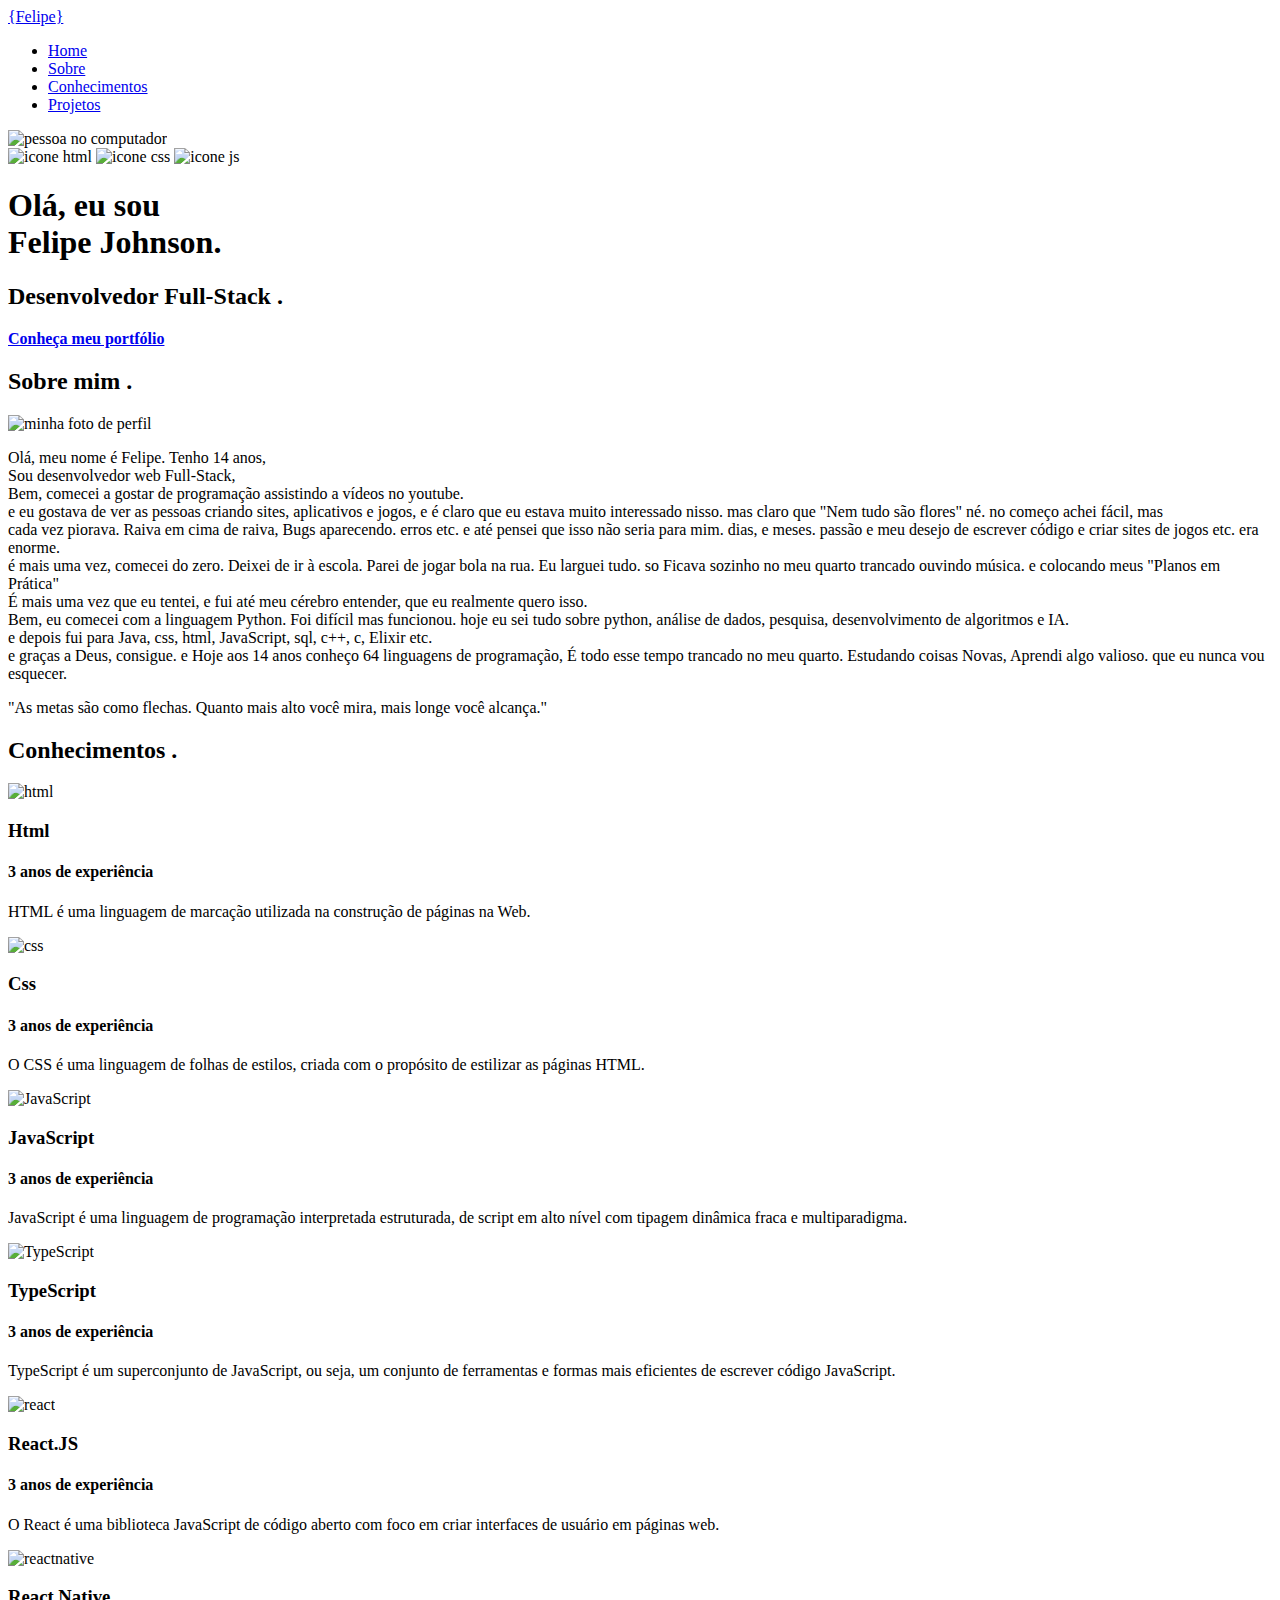
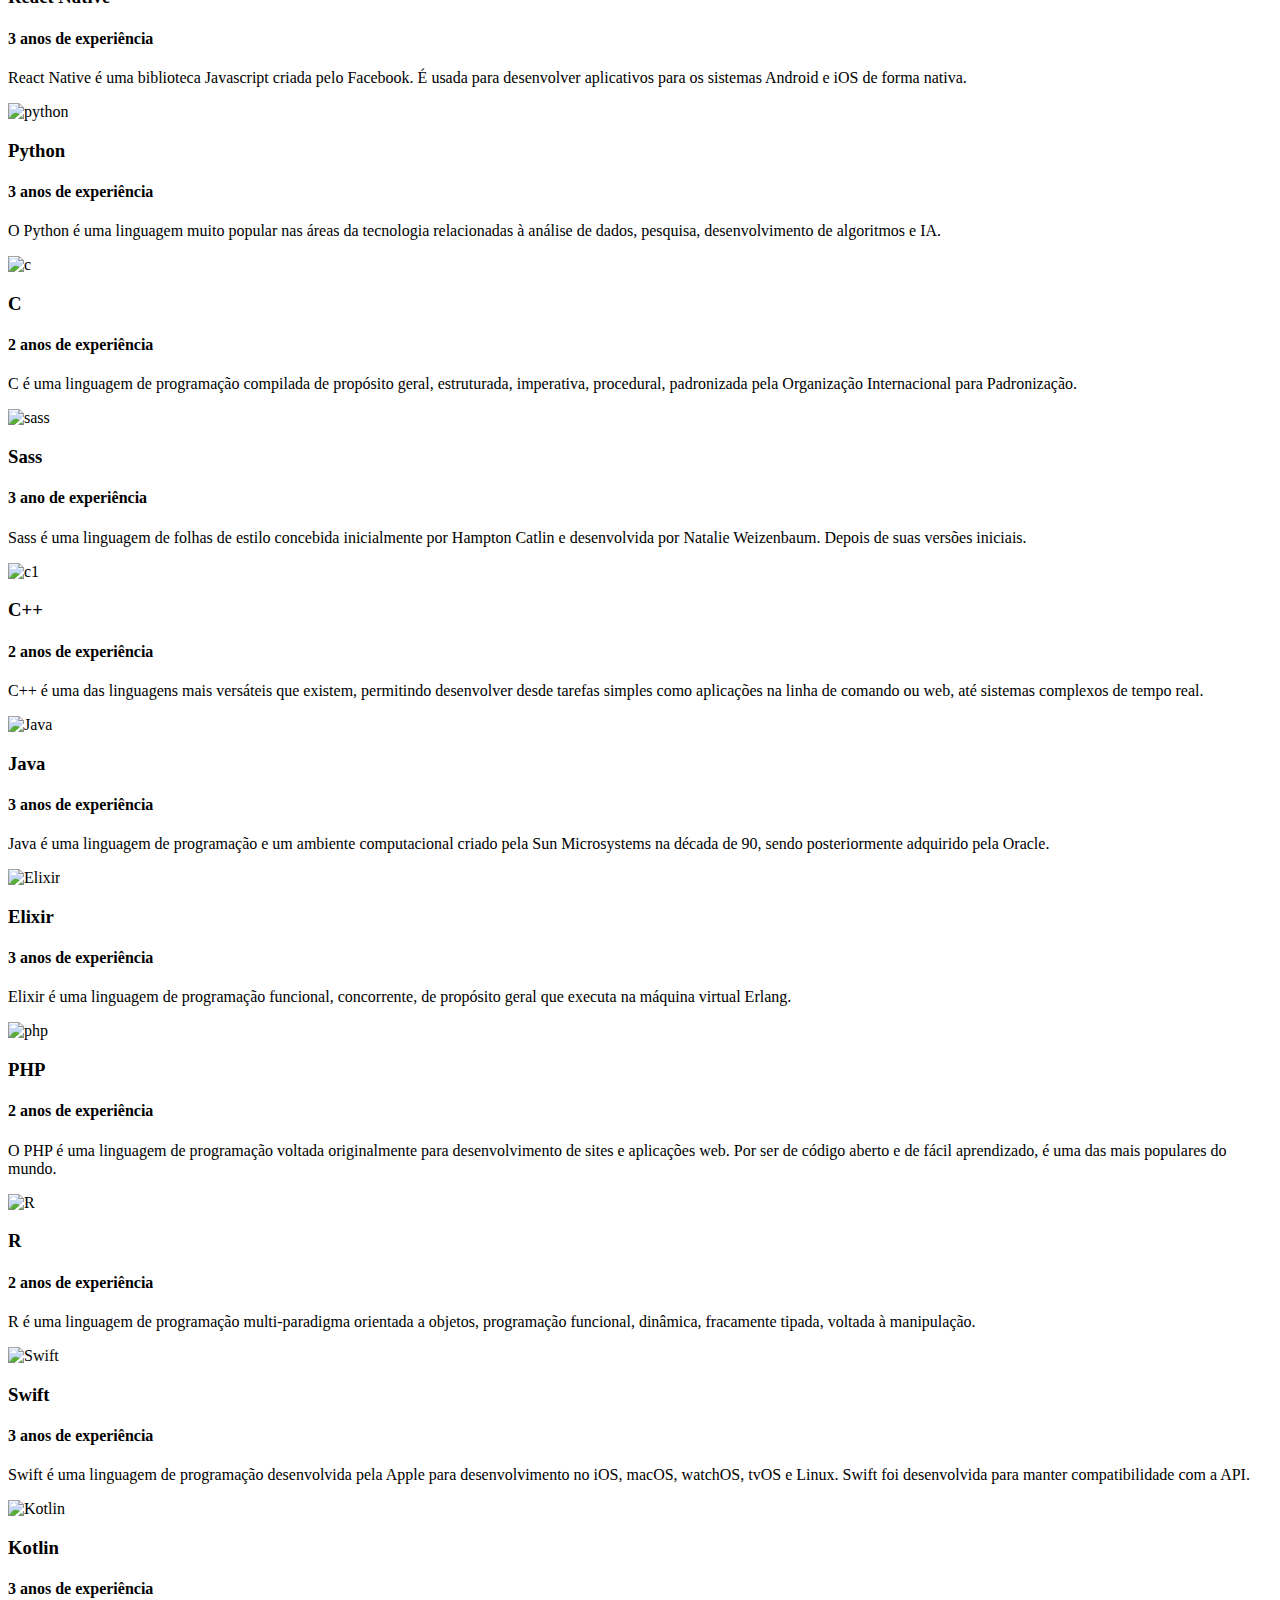
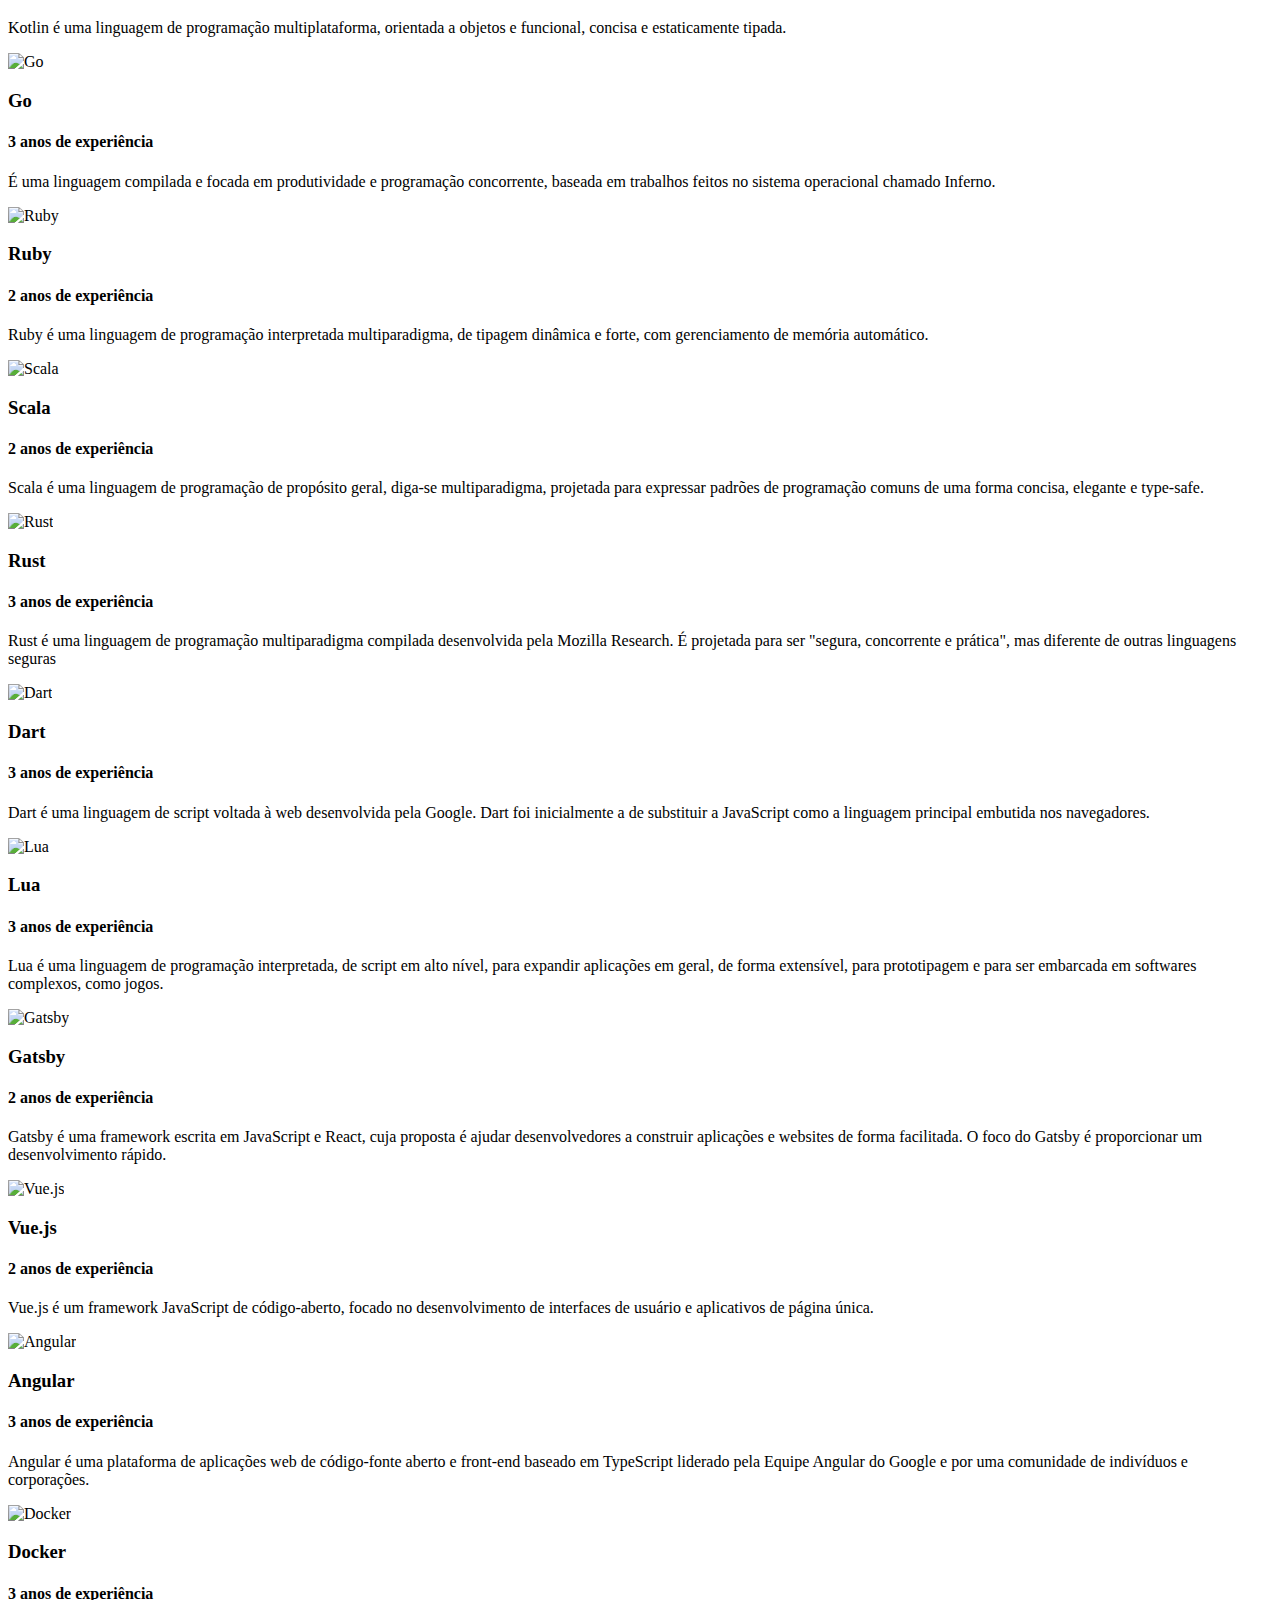
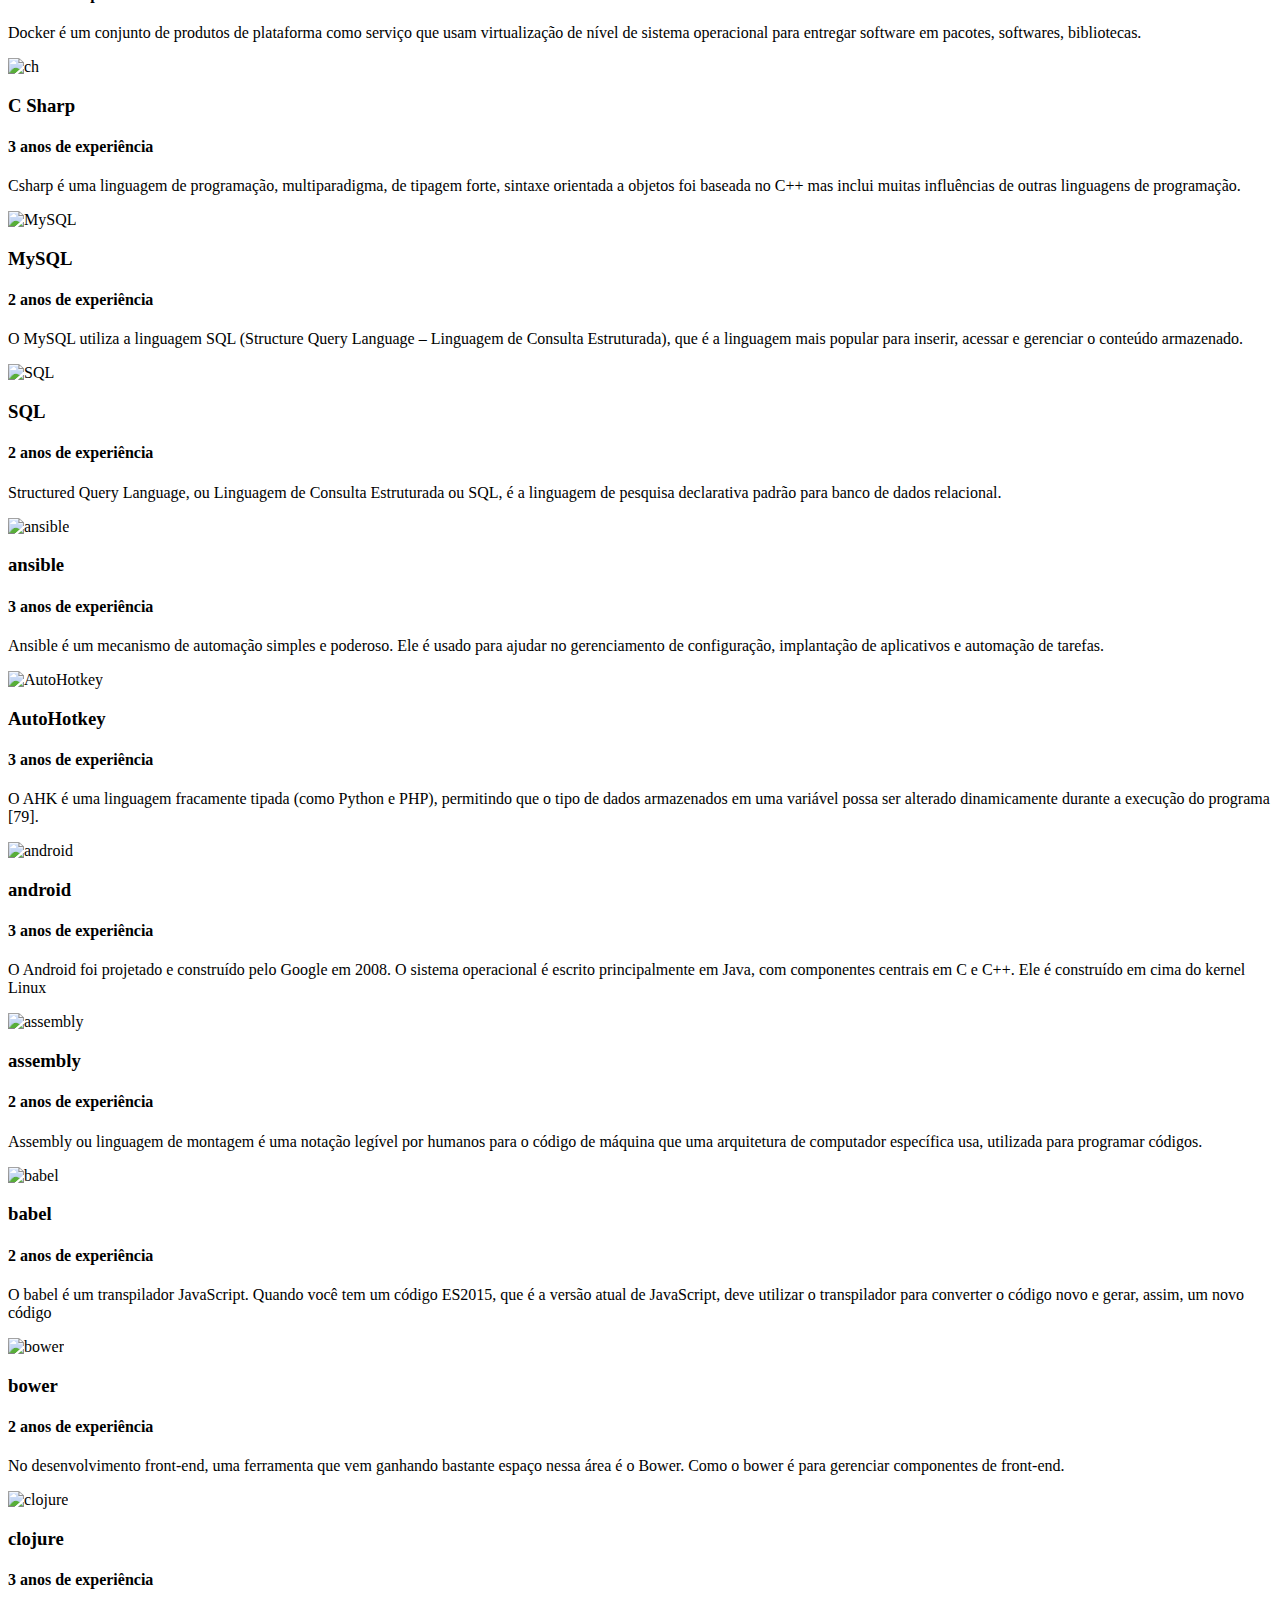
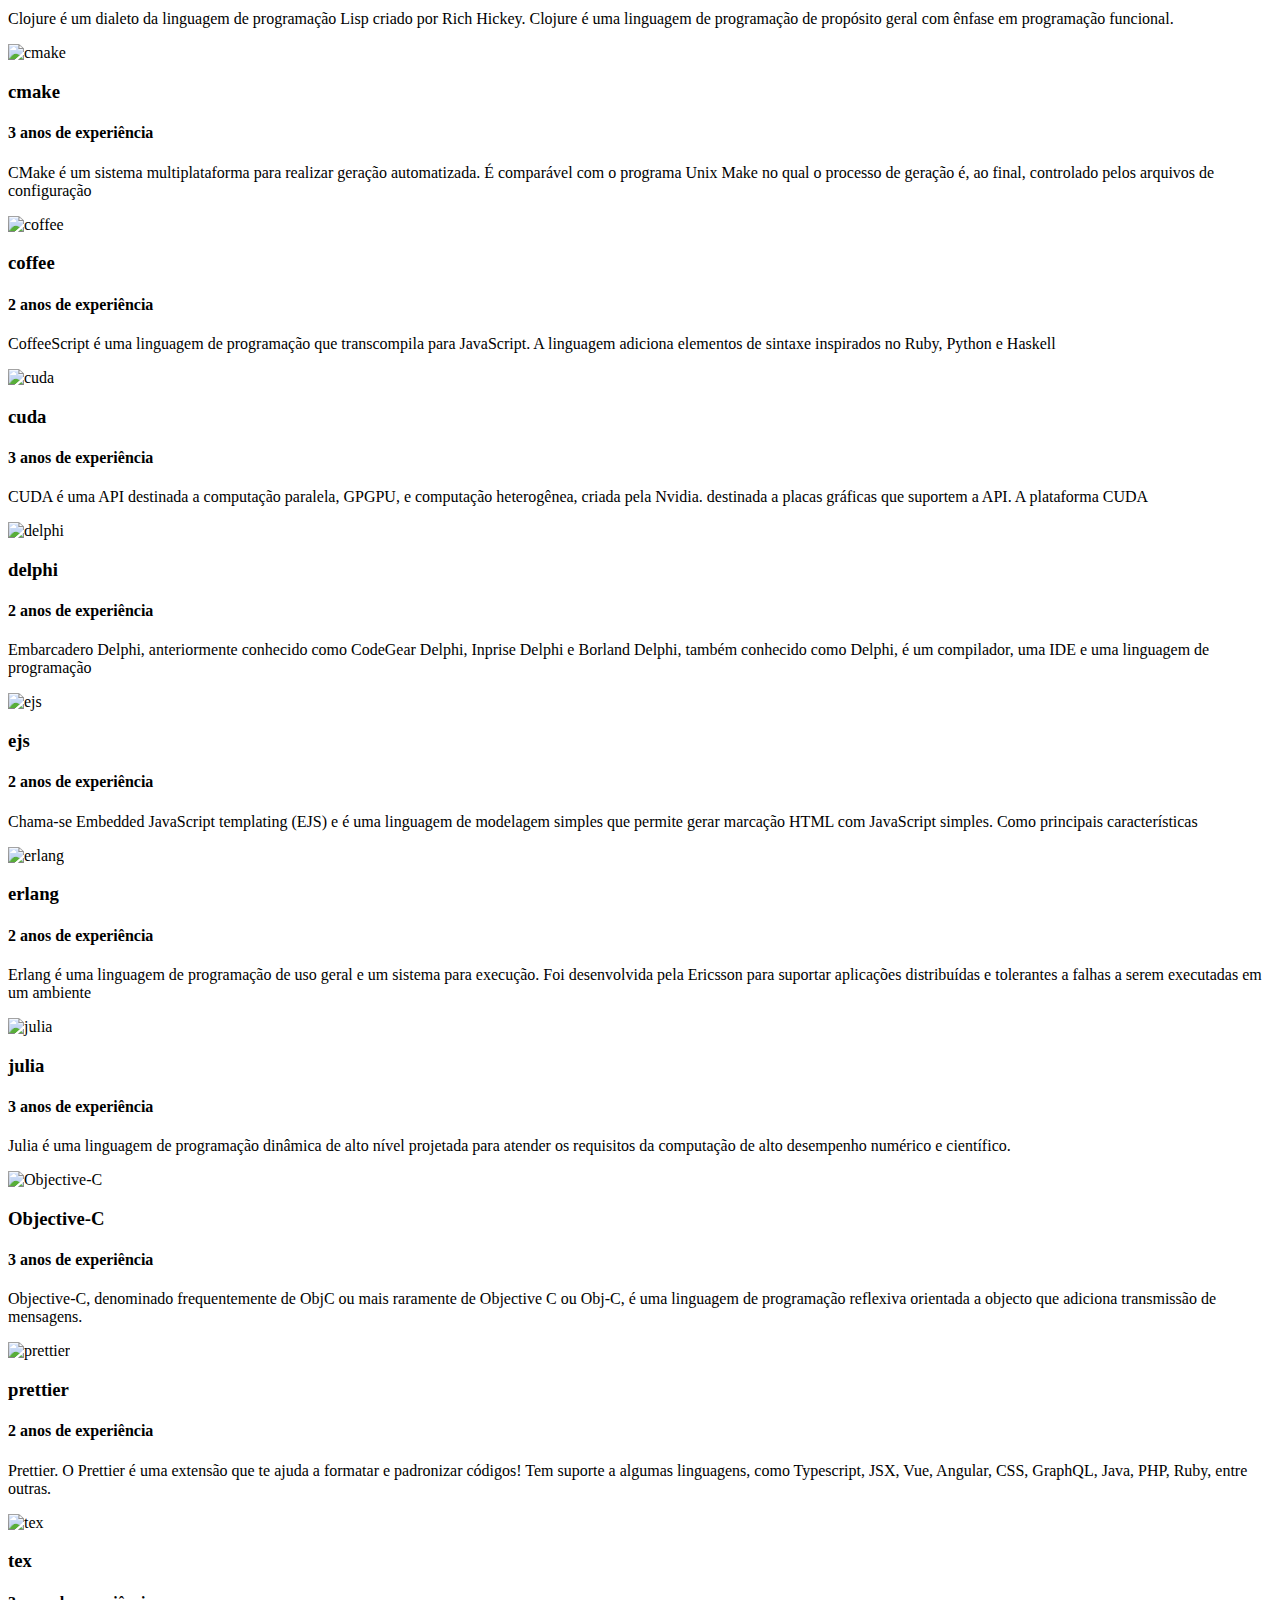
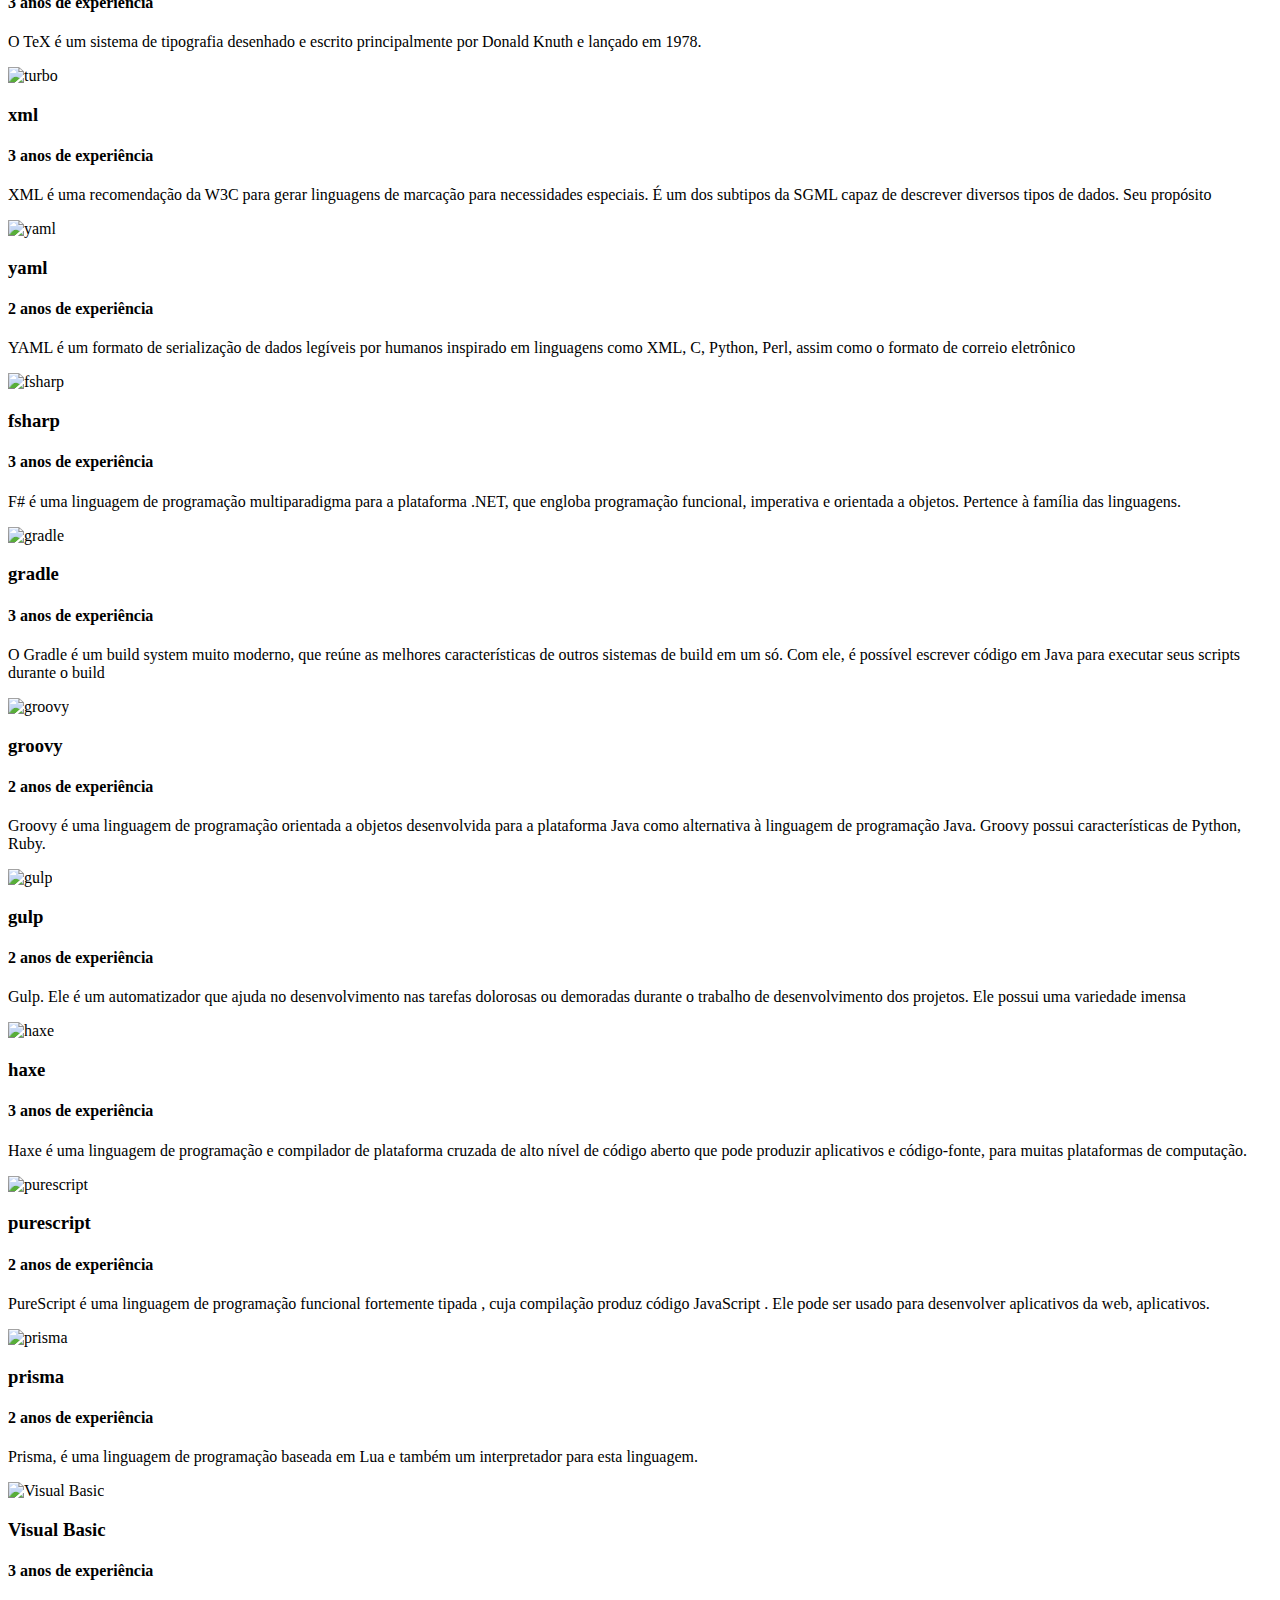
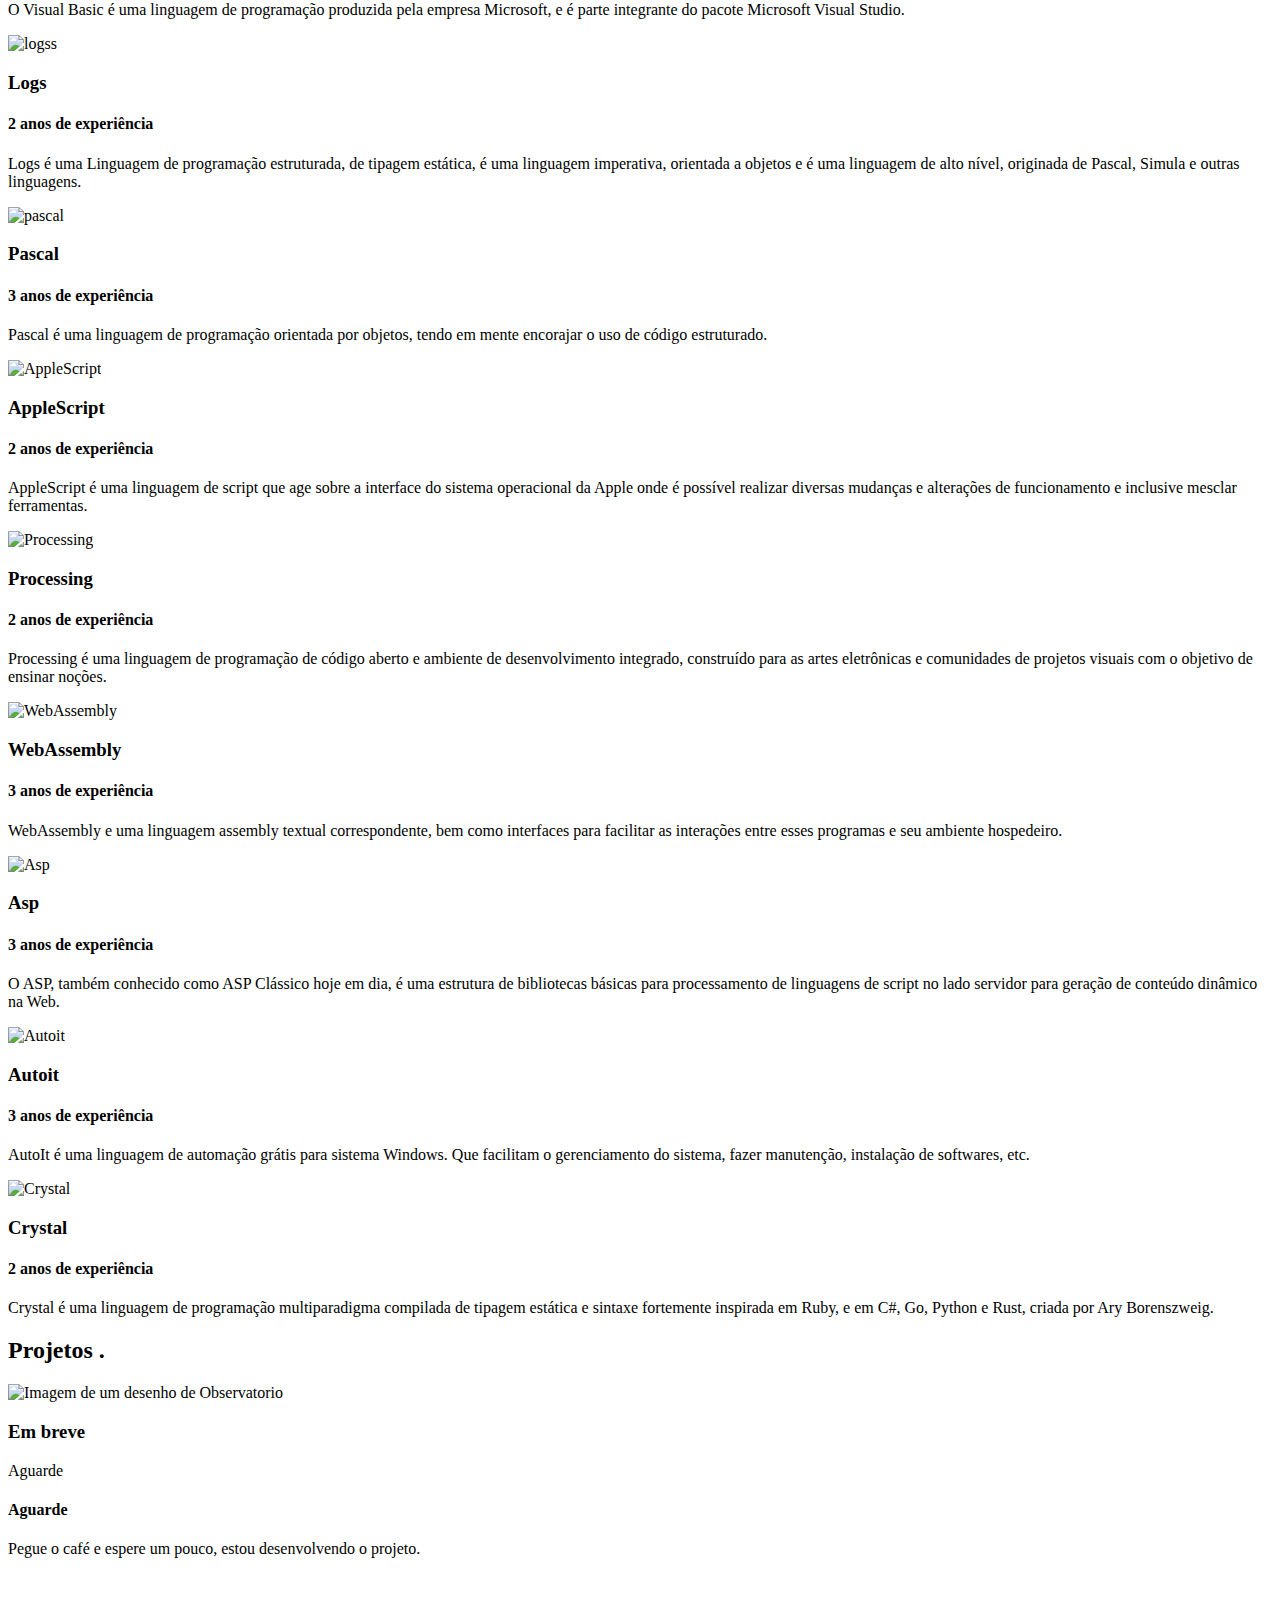
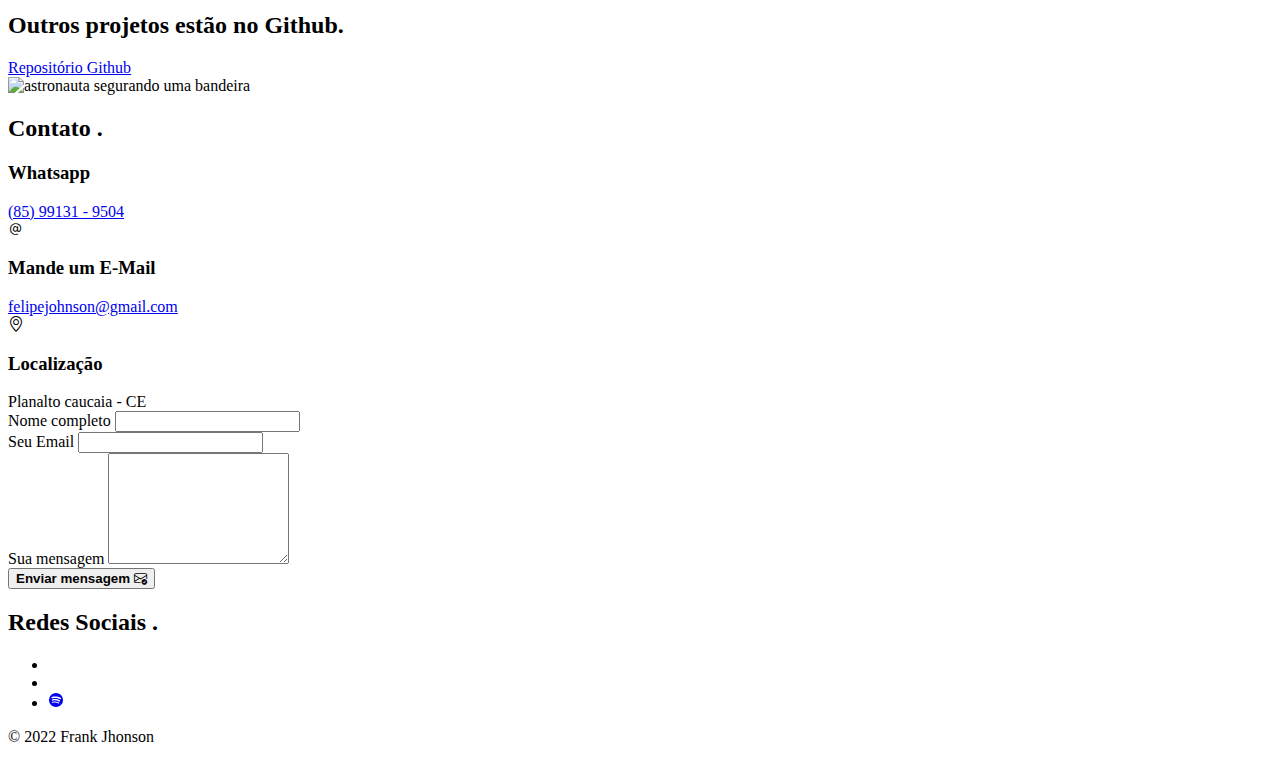
==== index.html @ c02f721c "Add files via upload" ====
<!DOCTYPE html>
<html lang="pt-BR">

<head>
  <meta charset="UTF-8">
  <meta name="author" content="Frank Jhonson" />
  <meta name="description"
    content="Desenvolvedor web - Meu nome é Frank Jhonson sou programador Full-Stack Sênior apaixonado por tecnologia. Confira meus projetos construídos!" />
  <link rel="canonical" href="https://www.evanderinacio.com">
  <meta name="keywords"
    content="sites, web, desenvolvimento, programador, full-stack, html, css, javascript, full-stack, website, portfólio, evander Frank, Jhonson," />

  <meta name="viewport" content="width=device-width, initial-scale=1.0">
  <meta name="theme-color" content="#0a0b0e" />
  <meta name="copyright" content="Frank Jhonson 2022" />

  <meta property="og:image" content="https://cdn.discordapp.com/attachments/995930920576090216/1010630837944983672/devproff.png" />
  <meta property="og:title" content="Frank Jhonson - Desenvolvedor Full-Stack Sênior" />
  <meta property="og:description" content="Full-Stack Sênior developer" />
  <meta property="og:type" content="website">
  <meta property="og:url" content="https://frank-jhonsonn.web.app/">

  <!--============= Unicons css ===================-->
  <link rel="stylesheet" href="https://unicons.iconscout.com/release/v4.0.0/css/line.css" />

  <!--============= bootstrap icons ===================-->
  <link rel="stylesheet" href="https://cdn.jsdelivr.net/npm/bootstrap-icons@1.8.1/font/bootstrap-icons.css">

  <!--============= Swiper ===================-->
  <link rel="stylesheet" href="assets/css/swiper-bundle.min.css">

  <link rel="stylesheet" href="assets/css/style.css">
  <link rel="icon" href="assets/images/logo.webp">
  <title>Felipe Johnson | Desenvolvedor Full-Stack</title>
</head>

<body>

  <!--================== HEADER ========================-->
  <header class="header" id="header">
    <nav class="nav container">

      <a href="https://frank-jhonsonn.web.app/" class="nav_logo"><span class="logo_cor">{</span>Felipe<span class="logo_cor">}</span></a>

      <div class="nav_menu" id="nav-menu">
        <ul class="nav_list grid">

          <li class="nav_item">
            <a href="#home" class="nav_link active-link"> Home </a>
          </li>

          <li class="nav_item">
            <a href="#about" class="nav_link">Sobre</a>
          </li>

          <li class="nav_item">
            <a href="#skills" class="nav_link">Conhecimentos </a>
          </li>

          <li class="nav_item">
            <a href="#projects" class="nav_link">Projetos </a>
          </li>

          
        </ul>
        <i class="uil uil-times nav_close" id="nav-close"></i>
      </div>

      <div class="nav_btns">
        <!-- Theme change button -->
        <i class="uil uil- change-theme uil-" id="theme-button"></i>

        <div class="nav_toggle" id="nav-toggle">
          <i class="uil uil-bars"></i>
        </div>
      </div>
    </nav>
  </header>

  <!--================== MAIN ========================-->
  <main class="main">

    <!--================== HOME ========================-->
    <section class="home section home_section" id="home">
      <div class="home_container container grid">
        <div class="home_content grid">

          <div class="home_effect-wrap">
            <div class="effect effect-1"></div>
            <div class="effect effect-3">
              <div class="square"></div>
              <div class="ball"></div>
            </div>
          </div>

          <div class="home_desktop">
            <div class="home_people">
              <img src="assets/images/people-home.webp" alt="pessoa no computador">
              <div class="home_icon">
                <img src="assets/images/home_html.webp" class="icon-one" alt="icone html">
                <img src="assets/images/home_css.webp" class="icon-two" alt="icone css">
                <img src="assets/images/home_js.webp" class="icon-three" alt="icone js">
              </div>
            </div>
          </div>

          <div class="home_data">
            <h1 class="home_title">Olá, eu sou <br> Felipe Johnson<span class="score">.</span></h1>
            <h2 class="home_subtitle home_animation">Desenvolvedor Full-Stack .</h2>

            <a href="#about" class="button_main">
              <b>Conheça meu portfólio</b> <i class="uil uil-message button_icon"></i>
              
            </a>

          </div>
        </div>
      </div>
    </section>

    <!--================== ABOUT ========================-->
    <section class="about section" id="about">
      <h2 class="section_title">Sobre mim <span class="score"> .</span></h2>
  
      <div class="about_container container grid">
        <div class="about-content">
          <img src="https://cdn.discordapp.com/attachments/995930920576090216/1010630837944983672/devproff.png" alt="minha foto de perfil" class="about_img">
  
          <div class="about_social">
            
          </div>
        </div>
  
        <div class="about_data"> 
          
          <p class="about_description">Olá, meu nome é Felipe. Tenho 14 anos,<br> Sou desenvolvedor web Full-Stack,<br>Bem, comecei a gostar de programação assistindo a vídeos no youtube.<br>
            e eu gostava de ver as pessoas criando sites, aplicativos e jogos, e é claro que eu estava muito interessado nisso. mas claro que "Nem tudo são flores" né.
            no começo achei fácil, mas <br> cada vez piorava. Raiva em cima de raiva, Bugs aparecendo. erros etc. e até pensei que isso não seria para mim. dias, e meses. passão e meu desejo de escrever código e criar sites de jogos etc.
            era enorme. <br> é mais uma vez, comecei do zero. Deixei de ir à escola. Parei de jogar bola na rua. Eu larguei tudo. so Ficava sozinho no meu quarto trancado ouvindo música. e colocando meus "Planos em Prática" <br>
            É mais uma vez que eu tentei, e fui até meu cérebro entender, que eu realmente quero isso. <br>
            Bem, eu comecei com a linguagem Python. Foi difícil mas funcionou. hoje eu sei tudo sobre python, análise de dados, pesquisa, desenvolvimento de algoritmos e IA. <br>
            e depois fui para Java, css, html, JavaScript, sql, c++, c, Elixir etc. <br>
            e graças a Deus, consigue. e Hoje aos 14 anos conheço 64 linguagens de programação, É todo esse tempo trancado no meu quarto. Estudando coisas Novas, Aprendi algo valioso. que eu nunca vou esquecer. <br>
            
  
          </p>
          "As metas são como flechas. Quanto mais alto você mira, mais longe você alcança."
          </p>
  
          
          </div>
  
        </div>
      </div>
  
    </section>

<!--================== SKILLS ========================-->
<section class="skills section" id="skills">

  <h2 class="section_title delaySmallReveal">Conhecimentos <span class="score">.</span></h2>

  <div class="skills_container container grid">
    <div class="skills_card delaySmallReveal" id="card">
      <span class="html card-border"></span>
      <div class="circle">
        <img class="skills_img" src="assets/images/htt.png" alt="html">
      </div>

      <h3 class="card_title">Html</h3>
      <h4 class="card_subtitle">3 anos de experiência </h4>

      <p class="card_description">
        HTML é uma linguagem de marcação utilizada na construção de páginas na Web.
      </p>
    </div>

    <div class="skills_card delayMediumReveal card">
      <span class="css card-border"></span>
      <div class="circle circle1">
        <img class="skills_img" src="assets/images/css-removebg-preview.png" alt="css">
      </div>

      <h3 class="card_title">Css</h3>
      <h4 class="card_subtitle">3 anos de experiência </h4>

      <p class="card_description">
        O CSS é uma linguagem de folhas de estilos, criada com o propósito de estilizar as páginas HTML.
      </p>
    </div>

    <div class="skills_card delayLargeReveal card">
      <span class="js card-border"></span>
      <div class="circle circle2">
        <img class="skills_img" src="assets/images/js-removebg-preview.png" alt="JavaScript">
      </div>

      <h3 class="card_title">JavaScript</h3>
      <h4 class="card_subtitle">3 anos de experiência</h4>

      <p class="card_description">
        JavaScript é uma linguagem de programação interpretada estruturada, de script em alto nível com tipagem
        dinâmica fraca e multiparadigma.
      </p>
    </div>

    <div class="skills_card card-bottom card">
      <span class="ts card-border"></span>
      <div class="circle circle5">
        <img class="skills_img" src="assets/images/ts-removebg-preview.png" alt="TypeScript">
      </div>
      <h3 class="card_title">TypeScript</h3>

      <h4 class="card_subtitle">3 anos de experiência</h4>

      <p class="card_description">
        TypeScript é um superconjunto de JavaScript, ou seja, um conjunto de ferramentas e formas mais eficientes de
        escrever código JavaScript.
      </p>
    </div>

    <div class="skills_card card-bottom card">
      <span class="react card-border"></span>
      <div class="circle circle4">
        <img class="skills_img" src="assets/images/jsx-removebg-preview.png" alt="react">
      </div>
      <h3 class="card_title">React.JS</h3>

      <h4 class="card_subtitle">3 anos de experiência</h4>
      <p class="card_description">
        O React é uma biblioteca JavaScript de código aberto com foco em criar interfaces de usuário em páginas web.
      </p>
    </div>


    <div class="skills_card card-bottom card">
      <span class="reactnative card-border"></span>
      <div class="circle circle555">
        <img class="skills_img" src="assets/images/tsx-removebg-preview.png" alt="reactnative">
      </div>
      <h3 class="card_title">React Native</h3>

      <h4 class="card_subtitle">3 anos de experiência</h4>
      <p class="card_description">
        React Native é uma biblioteca Javascript criada pelo Facebook. É usada para desenvolver aplicativos para os sistemas Android e iOS de forma nativa.
      </p>
    </div>


    <div class="skills_card card-bottom">
      <span class="python card-border"></span>
      <div class="circle circle6">
        <img class="skills_img" src="assets/images/python-removebg-preview.png" alt="python">
      </div>
      <h3 class="card_title">Python</h3>

      <h4 class="card_subtitle">3 anos de experiência</h4>
      <p class="card_description">
        O Python é uma linguagem muito popular nas áreas da tecnologia relacionadas à análise de dados, pesquisa,
        desenvolvimento de algoritmos e IA.
      </p>
    </div>

    <div class="skills_card card-bottom">
      <span class="c card-border"></span>
      <div class="circle circle7">
        <img class="skills_img" src="assets/images/c-removebg-preview.png" alt="c">
      </div>
      <h3 class="card_title">C</h3>

      <h4 class="card_subtitle">2 anos de experiência</h4>
      <p class="card_description">
        C é uma linguagem de programação compilada de propósito geral, estruturada, imperativa, procedural,
        padronizada pela Organização Internacional para Padronização.
      </p>
    </div>

    <div class="skills_card card-bottom">
      <span class="sass card-border"></span>
      <div class="circle circle8">
        <img class="skills_img" src="assets/images/scss-removebg-preview.png" alt="sass">
      </div>
      <h3 class="card_title">Sass</h3>

      <h4 class="card_subtitle">3 ano de experiência</h4>
      <p class="card_description">
        Sass é uma linguagem de folhas de estilo concebida inicialmente por Hampton Catlin e desenvolvida por
        Natalie Weizenbaum. Depois de suas versões iniciais.
      </p>
    </div>

    <div class="skills_card card-bottom">
      <span class="c1 card-border"></span>
      <div class="circle circle9">
        <img class="skills_img" src="assets/images/cpp-removebg-preview.png" alt="c1">
      </div>
      <h3 class="card_title">C++</h3>

      <h4 class="card_subtitle">2 anos de experiência</h4>
      <p class="card_description">
        C++ é uma das linguagens mais versáteis que existem, permitindo desenvolver desde tarefas simples como
        aplicações na linha de comando ou web, até sistemas complexos de tempo real.
      </p>
    </div>

    <div class="skills_card card-bottom">
      <span class="java card-border"></span>
      <div class="circle circle10">
        <img class="skills_img" src="assets/images/java-removebg-preview.png" alt="Java">
      </div>
      <h3 class="card_title">Java</h3>

      <h4 class="card_subtitle">3 anos de experiência</h4>
      <p class="card_description">
        Java é uma linguagem de programação e um ambiente computacional criado pela Sun Microsystems na década de
        90, sendo posteriormente adquirido pela Oracle.
      </p>
    </div>


    <div class="skills_card card-bottom">
      <span class="Elixir card-border"></span>
      <div class="circle circle95">
        <img class="skills_img"
          src="assets/images/elixir-removebg-preview.png"
          alt="Elixir">
      </div>
      <h3 class="card_title">Elixir</h3>

      <h4 class="card_subtitle">3 anos de experiência</h4>
      <p class="card_description">
        Elixir é uma linguagem de programação funcional, concorrente, de propósito geral que executa na máquina
      virtual Erlang.
      </p>
    </div>
    

    <div class="skills_card card-bottom">
      <span class="php card-border"></span>
      <div class="circle circle11">
        <img class="skills_img" src="assets/images/php-removebg-preview.png" alt="php">
      </div>
      <h3 class="card_title">PHP</h3>

      <h4 class="card_subtitle">2 anos de experiência</h4>
      <p class="card_description">
        O PHP é uma linguagem de programação voltada originalmente para desenvolvimento de sites e aplicações web.
        Por ser de código aberto e de fácil aprendizado, é uma das mais populares do mundo.
      </p>
    </div>

    <div class="skills_card card-bottom">
      <span class="r card-border"></span>
      <div class="circle circle12">
        <img class="skills_img" src="assets/images/r-removebg-preview.png" alt="R">
      </div>
      <h3 class="card_title">R</h3>

      <h4 class="card_subtitle">2 anos de experiência</h4>
      <p class="card_description">
        R é uma linguagem de programação multi-paradigma orientada a objetos, programação funcional, dinâmica,
        fracamente tipada, voltada à manipulação.
      </p>
    </div>

    <div class="skills_card card-bottom">
      <span class="swift card-border"></span>
      <div class="circle circle13">
        <img class="skills_img" src="assets/images/swift-removebg-preview.png" alt="Swift">
      </div>
      <h3 class="card_title">Swift</h3>

      <h4 class="card_subtitle">3 anos de experiência</h4>
      <p class="card_description">
        Swift é uma linguagem de programação desenvolvida pela Apple para desenvolvimento no iOS, macOS, watchOS,
        tvOS e Linux. Swift foi desenvolvida para manter compatibilidade com a API.
      </p>
    </div>

    <div class="skills_card card-bottom">
      <span class="kotlin card-border"></span>
      <div class="circle circle14">
        <img class="skills_img" src="assets/images/kotlin-removebg-preview.png" alt="Kotlin">
      </div>
      <h3 class="card_title">Kotlin</h3>

      <h4 class="card_subtitle">3 anos de experiência</h4>
      <p class="card_description">
        Kotlin é uma linguagem de programação multiplataforma, orientada a objetos e funcional, concisa e
        estaticamente tipada.
      </p>
    </div>

    <div class="skills_card card-bottom">
      <span class="go card-border"></span>
      <div class="circle circle15">
        <img class="skills_img" src="assets/images/go-removebg-preview.png" alt="Go">
      </div>
      <h3 class="card_title">Go</h3>

      <h4 class="card_subtitle">3 anos de experiência</h4>
      <p class="card_description">
        É uma linguagem compilada e focada em produtividade e programação concorrente, baseada em trabalhos feitos
        no sistema operacional chamado Inferno.
      </p>
    </div>

    <div class="skills_card card-bottom">
      <span class="ruby card-border"></span>
      <div class="circle circle16">
        <img class="skills_img" src="assets/images/ruby-removebg-preview.png" alt="Ruby">
      </div>
      <h3 class="card_title">Ruby</h3>

      <h4 class="card_subtitle">2 anos de experiência</h4>
      <p class="card_description">
        Ruby é uma linguagem de programação interpretada multiparadigma, de tipagem dinâmica e forte, com
        gerenciamento de memória automático.
      </p>
    </div>

    <div class="skills_card card-bottom">
      <span class="scala card-border"></span>
      <div class="circle circle17">
        <img class="skills_img" src="assets/images/scala-removebg-preview.png" alt="Scala">
      </div>
      <h3 class="card_title">Scala</h3>

      <h4 class="card_subtitle">2 anos de experiência</h4>
      <p class="card_description">
        Scala é uma linguagem de programação de propósito geral, diga-se multiparadigma, projetada para expressar
        padrões de programação comuns de uma forma concisa, elegante e type-safe.
      </p>
    </div>

    <div class="skills_card card-bottom">
      <span class="rust card-border"></span>
      <div class="circle circle18">
        <img class="skills_img"
          src="https://upload.wikimedia.org/wikipedia/commons/thumb/d/d5/Rust_programming_language_black_logo.svg/260px-Rust_programming_language_black_logo.svg.png"
          alt="Rust">
      </div>
      <h3 class="card_title">Rust</h3>

      <h4 class="card_subtitle">3 anos de experiência</h4>
      <p class="card_description">
        Rust é uma linguagem de programação multiparadigma compilada desenvolvida pela Mozilla Research. É projetada
        para ser "segura, concorrente e prática", mas diferente de outras linguagens seguras
      </p>
    </div>

    <div class="skills_card card-bottom">
      <span class="dart card-border"></span>
      <div class="circle circle19">
        <img class="skills_img" src="assets/images/dart-removebg-preview.png" alt="Dart">
      </div>
      <h3 class="card_title">Dart</h3>

      <h4 class="card_subtitle">3 anos de experiência</h4>
      <p class="card_description">
        Dart é uma linguagem de script voltada à web desenvolvida pela Google. Dart foi inicialmente a de substituir
        a JavaScript como a linguagem principal embutida nos navegadores.
      </p>
    </div>

    <div class="skills_card card-bottom">
      <span class="lua card-border"></span>
      <div class="circle circle20">
        <img class="skills_img"
          src="https://upload.wikimedia.org/wikipedia/commons/thumb/c/cf/Lua-Logo.svg/260px-Lua-Logo.svg.png"
          alt="Lua">
      </div>
      <h3 class="card_title">Lua</h3>

      <h4 class="card_subtitle">3 anos de experiência</h4>
      <p class="card_description">
        Lua é uma linguagem de programação interpretada, de script em alto nível, para expandir aplicações em geral,
        de forma extensível, para prototipagem e para ser embarcada em softwares complexos, como jogos.
      </p>
    </div>

    <div class="skills_card card-bottom">
      <span class="Gatsby card-border"></span>
      <div class="circle circle26">
        <img class="skills_img" src="assets/images/graphql-removebg-preview.png" alt="Gatsby">
      </div>
      <h3 class="card_title">Gatsby</h3>

      <h4 class="card_subtitle">2 anos de experiência</h4>
      <p class="card_description">
        Gatsby é uma framework escrita em JavaScript e React, cuja proposta é ajudar desenvolvedores a construir
        aplicações e websites de forma facilitada. O foco do Gatsby é proporcionar um desenvolvimento rápido.
      </p>
    </div>

    <div class="skills_card card-bottom">
      <span class="Vuejs card-border"></span>
      <div class="circle circle29">
        <img class="skills_img" src="assets/images/vueconfig.png" alt="Vue.js">
      </div>
      <h3 class="card_title">Vue.js</h3>

      <h4 class="card_subtitle">2 anos de experiência</h4>
      <p class="card_description">
        Vue.js é um framework JavaScript de código-aberto, focado no desenvolvimento de interfaces de usuário e
        aplicativos de página única.
      </p>
    </div>

    <div class="skills_card card-bottom">
      <span class="Angular card-border"></span>
      <div class="circle circle30">
        <img class="skills_img" src="assets/images/angular-removebg-preview.png" alt="Angular">
      </div>
      <h3 class="card_title">Angular</h3>

      <h4 class="card_subtitle">3 anos de experiência</h4>
      <p class="card_description">
        Angular é uma plataforma de aplicações web de código-fonte aberto e front-end baseado em TypeScript liderado
        pela Equipe Angular do Google e por uma comunidade de indivíduos e corporações.
      </p>
    </div>


    <div class="skills_card card-bottom">
      <span class="Docker card-border"></span>
      <div class="circle circle35">
        <img class="skills_img" src="assets/images/docker-removebg-preview.png" alt="Docker">
      </div>
      <h3 class="card_title">Docker</h3>

      <h4 class="card_subtitle">3 anos de experiência</h4>
      <p class="card_description">
        Docker é um conjunto de produtos de plataforma como serviço que usam virtualização de nível de sistema
        operacional para entregar software em pacotes, softwares, bibliotecas.
      </p>
    </div>

    <div class="skills_card card-bottom">
      <span class="ch card-border"></span>
      <div class="circle circle36">
        <img class="skills_img" src="assets/images/csharp-removebg-preview.png" alt="ch">
      </div>
      <h3 class="card_title">C Sharp</h3>

      <h4 class="card_subtitle">3 anos de experiência</h4>
      <p class="card_description">
        Csharp é uma linguagem de programação, multiparadigma, de tipagem forte, sintaxe orientada a objetos foi
        baseada no C++ mas inclui muitas influências de outras linguagens de programação.
      </p>
    </div>


    <div class="skills_card card-bottom">
      <span class="MySQL card-border"></span>
      <div class="circle circle41">
        <img class="skills_img"
          src="https://www.blogson.com.br/wp-content/uploads/2020/12/logo-mysql-mysql-logo-png-images-are-download-crazypng-211.png"
          alt="MySQL">
      </div>
      <h3 class="card_title">MySQL</h3>

      <h4 class="card_subtitle">2 anos de experiência</h4>
      <p class="card_description">
        O MySQL utiliza a linguagem SQL (Structure Query Language – Linguagem de Consulta Estruturada), que é a
        linguagem mais popular para inserir, acessar e gerenciar o conteúdo armazenado.
      </p>
    </div>

    <div class="skills_card card-bottom">
      <span class="SQL card-border"></span>
      <div class="circle circle43">
        <img class="skills_img" src="assets/images/sql-removebg-preview.png" alt="SQL">
      </div>
      <h3 class="card_title">SQL</h3>

      <h4 class="card_subtitle">2 anos de experiência</h4>
      <p class="card_description">
        Structured Query Language, ou Linguagem de Consulta Estruturada ou SQL, é a linguagem de pesquisa
        declarativa padrão para banco de dados relacional.
      </p>
    </div>


    <div class="skills_card card-bottom">
      <span class="ansible card-border"></span>
      <div class="circle circle45">
        <img class="skills_img"
          src="https://raw.githubusercontent.com/github/explore/80688e429a7d4ef2fca1e82350fe8e3517d3494d/topics/ansible/ansible.png"
          alt="ansible">
      </div>
      <h3 class="card_title">ansible</h3>

      <h4 class="card_subtitle">3 anos de experiência</h4>
      <p class="card_description">
        Ansible é um mecanismo de automação simples e poderoso. Ele é usado para ajudar no gerenciamento de
        configuração, implantação de aplicativos e automação de tarefas.
      </p>
    </div>

    <div class="skills_card card-bottom">
      <span class="AutoHotkey card-border"></span>
      <div class="circle circle46">
        <img class="skills_img" src="assets/images/ahk.png" alt="AutoHotkey">
      </div>
      <h3 class="card_title">AutoHotkey</h3>

      <h4 class="card_subtitle">3 anos de experiência</h4>
      <p class="card_description">
        O AHK é uma linguagem fracamente tipada (como Python e PHP), permitindo que o tipo de dados armazenados em
        uma variável possa ser alterado dinamicamente durante a execução do programa [79].
      </p>
    </div>

    <div class="skills_card card-bottom">
      <span class="android card-border"></span>
      <div class="circle circle47">
        <img class="skills_img" src="assets/images/android-removebg-preview.png" alt="android">
      </div>
      <h3 class="card_title">android</h3>

      <h4 class="card_subtitle">3 anos de experiência</h4>
      <p class="card_description">
        O Android foi projetado e construído pelo Google em 2008. O sistema operacional é escrito principalmente em
        Java, com componentes centrais em C e C++. Ele é construído em cima do kernel Linux
      </p>
    </div>

    <div class="skills_card card-bottom">
      <span class="assembly card-border"></span>
      <div class="circle circle50">
        <img class="skills_img" src="assets/images/assembly-removebg-preview (1).png" alt="assembly">
      </div>
      <h3 class="card_title">assembly</h3>

      <h4 class="card_subtitle">2 anos de experiência</h4>
      <p class="card_description">
        Assembly ou linguagem de montagem é uma notação legível por humanos para o código de máquina que uma
        arquitetura de computador específica usa, utilizada para programar códigos.
      </p>
    </div>

    <div class="skills_card card-bottom">
      <span class="babel card-border"></span>
      <div class="circle circle52">
        <img class="skills_img"
          src="https://raw.githubusercontent.com/github/explore/cb39e2385dfcec8a661d01bfacff6b1e33bbaa9d/topics/babel/babel.png"
          alt="babel">
      </div>
      <h3 class="card_title">babel</h3>

      <h4 class="card_subtitle">2 anos de experiência</h4>
      <p class="card_description">
        O babel é um transpilador JavaScript. Quando você tem um código ES2015, que é a versão atual de JavaScript,
        deve utilizar o transpilador para converter o código novo e gerar, assim, um novo código
      </p>
    </div>

    <div class="skills_card card-bottom">
      <span class="bower card-border"></span>
      <div class="circle circle54">
        <img class="skills_img" src="assets/images/bower-removebg-preview.png" alt="bower">
      </div>
      <h3 class="card_title">bower</h3>

      <h4 class="card_subtitle">2 anos de experiência</h4>
      <p class="card_description">
        No desenvolvimento front-end, uma ferramenta que vem ganhando bastante espaço nessa área é o Bower. Como o
        bower é para gerenciar componentes de front-end.
      </p>
    </div>

    <div class="skills_card card-bottom">
      <span class="clojure card-border"></span>
      <div class="circle circle56">
        <img class="skills_img" src="assets/images/clojure-removebg-preview.png" alt="clojure">
      </div>
      <h3 class="card_title">clojure</h3>

      <h4 class="card_subtitle">3 anos de experiência</h4>
      <p class="card_description">
        Clojure é um dialeto da linguagem de programação Lisp criado por Rich Hickey. Clojure é uma linguagem de
        programação de propósito geral com ênfase em programação funcional.
      </p>
    </div>

    <div class="skills_card card-bottom">
      <span class="cmake card-border"></span>
      <div class="circle circle57">
        <img class="skills_img" src="assets/images/cmake-removebg-preview.png" alt="cmake">
      </div>
      <h3 class="card_title">cmake</h3>

      <h4 class="card_subtitle">3 anos de experiência</h4>
      <p class="card_description">
        CMake é um sistema multiplataforma para realizar geração automatizada. É comparável com o programa Unix Make
        no qual o processo de geração é, ao final, controlado pelos arquivos de configuração
      </p>
    </div>

    <div class="skills_card card-bottom">
      <span class="coffee card-border"></span>
      <div class="circle circle58">
        <img class="skills_img" src="assets/images/coffee-removebg-preview.png" alt="coffee">
      </div>
      <h3 class="card_title">coffee</h3>

      <h4 class="card_subtitle">2 anos de experiência</h4>
      <p class="card_description">
        CoffeeScript é uma linguagem de programação que transcompila para JavaScript. A linguagem adiciona elementos
        de sintaxe inspirados no Ruby, Python e Haskell
      </p>
    </div>

    <div class="skills_card card-bottom">
      <span class="cuda card-border"></span>
      <div class="circle circle59">
        <img class="skills_img" src="assets/images/cuda-removebg-preview.png" alt="cuda">
      </div>
      <h3 class="card_title">cuda</h3>

      <h4 class="card_subtitle">3 anos de experiência</h4>
      <p class="card_description">
        CUDA é uma API destinada a computação paralela, GPGPU, e computação heterogênea, criada pela Nvidia.
        destinada a placas gráficas que suportem a API. A plataforma CUDA
      </p>
    </div>

    <div class="skills_card card-bottom">
      <span class="delphi card-border"></span>
      <div class="circle circle60">
        <img class="skills_img" src="assets/images/delphi-removebg-preview.png" alt="delphi">
      </div>
      <h3 class="card_title">delphi</h3>

      <h4 class="card_subtitle">2 anos de experiência</h4>
      <p class="card_description">
        Embarcadero Delphi, anteriormente conhecido como CodeGear Delphi, Inprise Delphi e Borland Delphi, também
        conhecido como Delphi, é um compilador, uma IDE e uma linguagem de programação
      </p>
    </div>

    <div class="skills_card card-bottom">
      <span class="ejs card-border"></span>
      <div class="circle circle61">
        <img class="skills_img" src="assets/images/ejs-removebg-preview.png" alt="ejs">
      </div>
      <h3 class="card_title">ejs</h3>

      <h4 class="card_subtitle">2 anos de experiência</h4>
      <p class="card_description">
        Chama-se Embedded JavaScript templating (EJS) e é uma linguagem de modelagem simples que permite gerar
        marcação HTML com JavaScript simples. Como principais características
      </p>
    </div>

    <div class="skills_card card-bottom">
      <span class="erlang card-border"></span>
      <div class="circle circle63">
        <img class="skills_img" src="assets/images/erlang-removebg-preview.png" alt="erlang">
      </div>
      <h3 class="card_title">erlang</h3>

      <h4 class="card_subtitle">2 anos de experiência</h4>
      <p class="card_description">
        Erlang é uma linguagem de programação de uso geral e um sistema para execução. Foi desenvolvida pela
        Ericsson para suportar aplicações distribuídas e tolerantes a falhas a serem executadas em um ambiente
      </p>
    </div>

    <div class="skills_card card-bottom">
      <span class="julia card-border"></span>
      <div class="circle circle64">
        <img class="skills_img" src="assets/images/julia-removebg-preview.png" alt="julia">
      </div>
      <h3 class="card_title">julia</h3>

      <h4 class="card_subtitle">3 anos de experiência</h4>
      <p class="card_description">
        Julia é uma linguagem de programação dinâmica de alto nível projetada para atender os requisitos da
        computação de alto desempenho numérico e científico.
      </p>
    </div>

    <div class="skills_card card-bottom">
      <span class="Objective-C card-border"></span>
      <div class="circle circle67">
        <img class="skills_img" src="assets/images/objc-removebg-preview.png" alt="Objective-C">
      </div>
      <h3 class="card_title">Objective-C</h3>

      <h4 class="card_subtitle">3 anos de experiência</h4>
      <p class="card_description">
        Objective-C, denominado frequentemente de ObjC ou mais raramente de Objective C ou Obj-C, é uma linguagem de
        programação reflexiva orientada a objecto que adiciona transmissão de mensagens.
      </p>
    </div>

    <div class="skills_card card-bottom">
      <span class="prettierl card-border"></span>
      <div class="circle circle73">
        <img class="skills_img" src="assets/images/prettier-removebg-preview.png" alt="prettier">
      </div>
      <h3 class="card_title">prettier</h3>

      <h4 class="card_subtitle">2 anos de experiência</h4>
      <p class="card_description">
        Prettier. O Prettier é uma extensão que te ajuda a formatar e padronizar códigos! Tem suporte a algumas
        linguagens, como Typescript, JSX, Vue, Angular, CSS, GraphQL, Java, PHP, Ruby, entre outras.
      </p>
    </div>


    <div class="skills_card card-bottom">
      <span class="tex card-border"></span>
      <div class="circle circle74">
        <img class="skills_img" src="assets/images/tex-removebg-preview.png" alt="tex">
      </div>
      <h3 class="card_title">tex</h3>

      <h4 class="card_subtitle">3 anos de experiência</h4>
      <p class="card_description">
        O TeX é um sistema de tipografia desenhado e escrito principalmente por Donald Knuth e lançado em 1978.
      </p>
    </div>


    <div class="skills_card card-bottom">
      <span class="turbo card-border"></span>
      <div class="circle circle76">
        <img class="skills_img" src="assets/images/xml-removebg-preview.png" alt="turbo">
      </div>
      <h3 class="card_title">xml</h3>

      <h4 class="card_subtitle">3 anos de experiência</h4>
      <p class="card_description">
        XML é uma recomendação da W3C para gerar linguagens de marcação para necessidades especiais. É um dos
        subtipos da SGML capaz de descrever diversos tipos de dados. Seu propósito
      </p>
    </div>

    <div class="skills_card card-bottom">
      <span class="yaml card-border"></span>
      <div class="circle circle77">
        <img class="skills_img" src="assets/images/yaml-removebg-preview.png" alt="yaml">
      </div>
      <h3 class="card_title">yaml</h3>

      <h4 class="card_subtitle">2 anos de experiência</h4>
      <p class="card_description">
        YAML é um formato de serialização de dados legíveis por humanos inspirado em linguagens como XML, C, Python,
        Perl, assim como o formato de correio eletrônico
      </p>
    </div>


    <div class="skills_card card-bottom">
      <span class="fsharp card-border"></span>
      <div class="circle circle81">
        <img class="skills_img" src="assets/images/fsharp-removebg-preview.png" alt="fsharp">
      </div>
      <h3 class="card_title">fsharp</h3>

      <h4 class="card_subtitle">3 anos de experiência</h4>
      <p class="card_description">
        F# é uma linguagem de programação multiparadigma para a plataforma .NET, que engloba programação funcional,
        imperativa e orientada a objetos. Pertence à família das linguagens.
      </p>
    </div>

    <div class="skills_card card-bottom">
      <span class="gradle card-border"></span>
      <div class="circle circle82">
        <img class="skills_img" src="assets/images/gradle-removebg-preview.png" alt="gradle">
      </div>
      <h3 class="card_title">gradle</h3>

      <h4 class="card_subtitle">3 anos de experiência</h4>
      <p class="card_description">
        O Gradle é um build system muito moderno, que reúne as melhores características de outros sistemas de build
        em um só. Com ele, é possível escrever código em Java para executar seus scripts durante o build
      </p>
    </div>


    <div class="skills_card card-bottom">
      <span class="groovy card-border"></span>
      <div class="circle circle84">
        <img class="skills_img" src="assets/images/groovy-removebg-preview.png" alt="groovy">
      </div>
      <h3 class="card_title">groovy</h3>

      <h4 class="card_subtitle">2 anos de experiência</h4>
      <p class="card_description">
        Groovy é uma linguagem de programação orientada a objetos desenvolvida para a plataforma Java como
        alternativa à linguagem de programação Java. Groovy possui características de Python, Ruby.
      </p>
    </div>

    <div class="skills_card card-bottom">
      <span class="gulp card-border"></span>
      <div class="circle circle85">
        <img class="skills_img" src="assets/images/gulp-removebg-preview.png" alt="gulp">
      </div>
      <h3 class="card_title">gulp</h3>

      <h4 class="card_subtitle">2 anos de experiência</h4>
      <p class="card_description">
        Gulp. Ele é um automatizador que ajuda no desenvolvimento nas tarefas dolorosas ou demoradas durante o
        trabalho de desenvolvimento dos projetos. Ele possui uma variedade imensa
      </p>
    </div>


    <div class="skills_card card-bottom">
      <span class="haxe card-border"></span>
      <div class="circle circle88">
        <img class="skills_img" src="assets/images/haxe-removebg-preview.png" alt="haxe">
      </div>
      <h3 class="card_title">haxe</h3>

      <h4 class="card_subtitle">3 anos de experiência</h4>
      <p class="card_description">
        Haxe é uma linguagem de programação e compilador de plataforma cruzada de alto nível de código aberto que
        pode produzir aplicativos e código-fonte, para muitas plataformas de computação.
      </p>
    </div>


    <div class="skills_card card-bottom">
      <span class="purescript card-border"></span>
      <div class="circle circle92">
        <img class="skills_img" src="assets/images/purescript-removebg-preview.png" alt="purescript">
      </div>
      <h3 class="card_title">purescript</h3>

      <h4 class="card_subtitle">2 anos de experiência</h4>
      <p class="card_description">
        PureScript é uma linguagem de programação funcional fortemente tipada , cuja compilação produz código
        JavaScript . Ele pode ser usado para desenvolver aplicativos da web, aplicativos.
      </p>
    </div>

    <div class="skills_card card-bottom">
      <span class="prisma card-border"></span>
      <div class="circle circle93">
        <img class="skills_img" src="assets/images/prisma-removebg-preview.png" alt="prisma">
      </div>
      <h3 class="card_title">prisma</h3>

      <h4 class="card_subtitle">2 anos de experiência</h4>
      <p class="card_description">
        Prisma, é uma linguagem de programação baseada em Lua e também um interpretador para esta linguagem.
      </p>
    </div>

    <div class="skills_card card-bottom">
      <span class="vb card-border"></span>
      <div class="circle circle001">
        <img class="skills_img" src="assets/images/vb-removebg-preview.png" alt="Visual Basic">
      </div>
      <h3 class="card_title">Visual Basic</h3>

      <h4 class="card_subtitle">3 anos de experiência</h4>
      <p class="card_description">
        O Visual Basic é uma linguagem de programação produzida pela empresa Microsoft, e é parte integrante do
        pacote Microsoft Visual Studio.
      </p>
    </div>


    <div class="skills_card card-bottom">
      <span class="logss card-border"></span>
      <div class="circle circle002">
        <img class="skills_img" src="assets/images/logss-removebg-preview.png" alt="logss">
      </div>
      <h3 class="card_title">Logs</h3>

      <h4 class="card_subtitle">2 anos de experiência</h4>
      <p class="card_description">
        Logs é uma Linguagem de programação estruturada, de tipagem estática, é uma linguagem imperativa, orientada a objetos e é uma linguagem de alto nível, originada de Pascal, Simula e outras linguagens.
      </p>
    </div>


    <div class="skills_card card-bottom">
      <span class="pascal card-border"></span>
      <div class="circle circle003">
        <img class="skills_img" src="assets/images/pascal-removebg-preview.png" alt="pascal">
      </div>
      <h3 class="card_title">Pascal</h3>

      <h4 class="card_subtitle">3 anos de experiência</h4>
      <p class="card_description">
        Pascal é uma linguagem de programação orientada por objetos, tendo em mente encorajar o uso de código estruturado.
      </p>
    </div>

    <div class="skills_card card-bottom">
      <span class="apple card-border"></span>
      <div class="circle circle004">
        <img class="skills_img" src="assets/images/applescript-removebg-preview.png" alt="AppleScript">
      </div>
      <h3 class="card_title">AppleScript</h3>

      <h4 class="card_subtitle">2 anos de experiência</h4>
      <p class="card_description">
        AppleScript é uma linguagem de script que age sobre a interface do sistema operacional da Apple onde é possível realizar diversas mudanças e alterações de funcionamento e inclusive mesclar ferramentas.
      </p>
    </div>


    <div class="skills_card card-bottom">
      <span class="process card-border"></span>
      <div class="circle circle005">
        <img class="skills_img" src="assets/images/processing-removebg-preview.png" alt="Processing">
      </div>
      <h3 class="card_title">Processing</h3>

      <h4 class="card_subtitle">2 anos de experiência</h4>
      <p class="card_description">
        Processing é uma linguagem de programação de código aberto e ambiente de desenvolvimento integrado, construído para as artes eletrônicas e comunidades de projetos visuais com o objetivo de ensinar noções.
      </p>
    </div>


    <div class="skills_card card-bottom">
      <span class="wasm card-border"></span>
      <div class="circle circle006">
        <img class="skills_img" src="assets/images/wasm-removebg-preview.png" alt="WebAssembly">
      </div>
      <h3 class="card_title">WebAssembly</h3>

      <h4 class="card_subtitle">3 anos de experiência</h4>
      <p class="card_description">
        WebAssembly e uma linguagem assembly textual correspondente, bem como interfaces para facilitar as interações entre esses programas e seu ambiente hospedeiro.
      </p>
    </div>


    <div class="skills_card card-bottom">
      <span class="asp card-border"></span>
      <div class="circle circle007">
        <img class="skills_img" src="assets/images/asp-removebg-preview.png" alt="Asp">
      </div>
      <h3 class="card_title">Asp</h3>

      <h4 class="card_subtitle">3 anos de experiência</h4>
      <p class="card_description">
        O ASP, também conhecido como ASP Clássico hoje em dia, é uma estrutura de bibliotecas básicas para processamento de linguagens de script no lado servidor para geração de conteúdo dinâmico na Web.
      </p>
    </div>


    <div class="skills_card card-bottom">
      <span class="autoit card-border"></span>
      <div class="circle circle008">
        <img class="skills_img" src="assets/images/autoit-removebg-preview.png" alt="Autoit">
      </div>
      <h3 class="card_title">Autoit</h3>

      <h4 class="card_subtitle">3 anos de experiência</h4>
      <p class="card_description">
        AutoIt é uma linguagem de automação grátis para sistema Windows. Que facilitam o gerenciamento do sistema, fazer manutenção, instalação de softwares, etc.
      </p>
    </div>


    <div class="skills_card card-bottom">
      <span class="crystal card-border"></span>
      <div class="circle circle009">
        <img class="skills_img" src="assets/images/crystal-removebg-preview.png" alt="Crystal">
      </div>
      <h3 class="card_title">Crystal</h3>

      <h4 class="card_subtitle">2 anos de experiência</h4>
      <p class="card_description">
        Crystal é uma linguagem de programação multiparadigma compilada de tipagem estática e sintaxe fortemente inspirada em Ruby, e em C#, Go, Python e Rust, criada por Ary Borenszweig.
      </p>
    </div>


  </div>
</section>


    <!--==================== PORTFOLIO ====================-->
<section class="portfolios section" id="projects">
  <h2 class="section_title">Projetos <span class="score">.</span></h2>

  <div class="portfolios_container container grid">
    <!--==================== PORTFOLIO 1 ====================-->

    <div class="portfolios_content">
      <div>
        <img class="portfolio_img" src="assets/images/space-portfolio.webp"
          alt="Imagem de um desenho de Observatorio">
        <h3 class="portfolios_title"> <i class="uil uil-arrow portfolios_icon"></i> Em breve</h3>
      </div>
      <span class="portfolios_button">
        Aguarde <i class="uil uil-coffee button_icon"></i>
      </span>

      <div class="portfolios_modal">
        <div class="portfolios_modal-content">
          <h4 class="portfolios_modal-title">Aguarde <i class="uil uil-folder button_icon pont"></i></h4>
          <i class="uil uil-times portfolios_modal-close"></i>

          <p>Pegue o café e espere um pouco, estou desenvolvendo o projeto. <i
              class="uil uil-coffee button_icon"></i></p> <br>

          <div class="portfolio_button">
            <a href="" target="_blank" class=""><i class=""></i> </a>
          </div>
        </div>
      </div>
    </div>

  </div>

      <!--=============  CARD GITHUB ==============-->
      <div class="github grid">
        <div class="github_data">
          <h2 class="portfolios_title github_title">Outros projetos estão no Github.</h2>
          <div class="button-github">
            <a href="https://github.com/felipejohnsonn?tab=repositories" class="button button--flex button--white card-wavy">
              Repositório Github <i class="uil uil-github-alt button_icon"></i>
            </a>
            <div class="wavy wavy-1"></div>
            <div class="wavy wavy-2"></div>
          </div>
        </div>

        <img src="assets/images/space-colony.webp" alt="astronauta segurando uma bandeira" class="github_img">
      </div>
    </section>


    

    <!--================== CONTACT ========================-->
    <section class="contact section" id="contact">
      <h2 class="section_title ">Contato <span class="score">.</span></h2>
      
      <div class="contact_container container grid">
        <div class="div_contact">

          <div class="contact_information">
            <i class="uil uil-whatsapp contact_icon"></i>
            <div>
              <h3 class="contact_title">Whatsapp</h3>
              <span class="contact_subtitle"><a href="https://api.whatsapp.com/send?phone=+5585991319504&text=Olá Felipe! te achei através de seu portfólio." target="_blank">(85) 99131 - 9504</a></span>
              </div>
              </div>
   
              <div class="contact_information">
                <i class="bi bi-at contact_icon"></i>
               <div>
                 <h3 class="contact_title">Mande um E-Mail</h3>
                 <span class="contact_subtitle"> <a href="mailto:felipejohnsonndevloper@gmail.com">felipejohnson@gmail.com</a> </span>
               </div>
              </div>
   
              <div class="contact_information">
                <i class="bi bi-geo-alt contact_icon"></i>
               <div>
                 <h3 class="contact_title">Localização</h3>
                 <span class="contact_subtitle">Planalto caucaia - CE</span>
               </div>
              </div>
          </div>
        
          <form action="mailto:felipejohnsonndevloper@gmail.com" method="POST" class="contact_form grid">
             <input type="hidden" name="_next" value="https://felipee-johnson.web.app/assets/html/envio.html">
          
            <div class="contact_inputs grid">

              <div class="contact_content">
                <label for="nome" class="contact_label"><i class="uil uil-user"></i> Nome completo </label>
                <input id="nome" type="text" name="name" required class="contact_input">
              </div>

              <div class="contact_content">
                <label for="email" class="contact_label"> <i class="uil uil-envelope"></i> Seu Email </label>
                <input id="email" type="email" name="email" required class="contact_input">
              </div>
            </div>

            <div class="contact_content">
              <label for="mensagem" class="contact_label"><i class="uil uil-comment-lines"></i> Sua mensagem </label>
              <textarea name="mensagem" id="mensagem" required cols="0" rows="7" class="contact_input"></textarea>
            </div>

            <div>

              <button type="submit" class="button_main button_envio">
               <b>Enviar mensagem</b> 
               <i class="bi bi-envelope-check button_icon"></i>
              </button>

            </div>
          </form>
          
          <div class="contact_socials">
            <h2 class="section_title delaySmallReveal">Redes Sociais <span class="score">.</span></h2>
  
            <ul class="contact_social">
  
              <li>
                <a href="https://www.instagram.com/felipee_johnsonn/" target='_blank'
                  class="button button--small button--white social_button delaySmallReveal">
                  <i class="uil uil-instagram social-instagram-alt"></i>
                </a>
              </li>
  
              <li>
                <a href="https://github.com/felipejohnsonn" target="_blank"
                  class="button button--small button--white social_button delayMediumReveal">
                  <i class="uil uil-github-alt social-github"></i>
                </a>
              </li>
  
  
              <li>
                <a href="https://open.spotify.com/user/oewjdt7ia1phr37rkc9h0wz8k"
                  target='_blank' class="button button--small button--white social_button delayCardRevealLarge">
                  <svg xmlns="http://www.w3.org/2000/svg" width="1em" height="1em" preserveAspectRatio="xMidYMid meet" viewBox="0 0 20 20"><path fill="currentColor" d="M10 1.2A8.798 8.798 0 0 0 1.2 10A8.8 8.8 0 1 0 10 1.2zm3.478 13.302c-.173 0-.294-.066-.421-.143c-1.189-.721-2.662-1.099-4.258-1.099c-.814 0-1.693.097-2.61.285l-.112.028c-.116.028-.235.059-.326.059a.651.651 0 0 1-.661-.656c0-.373.21-.637.562-.703a14.037 14.037 0 0 1 3.152-.372c1.855 0 3.513.43 4.931 1.279c.243.142.396.306.396.668a.655.655 0 0 1-.653.654zm.913-2.561c-.207 0-.343-.079-.463-.149c-2.143-1.271-5.333-1.693-7.961-.993a3.742 3.742 0 0 0-.12.037c-.099.031-.191.062-.321.062a.786.786 0 0 1-.783-.788c0-.419.219-.712.614-.824c1.013-.278 1.964-.462 3.333-.462c2.212 0 4.357.555 6.038 1.561c.306.175.445.414.445.771a.784.784 0 0 1-.782.785zm1.036-2.92c-.195 0-.315-.047-.495-.144c-1.453-.872-3.72-1.391-6.069-1.391c-1.224 0-2.336.135-3.306.397a2.072 2.072 0 0 0-.098.027a1.281 1.281 0 0 1-.365.068a.914.914 0 0 1-.919-.929c0-.453.254-.799.68-.925c1.171-.346 2.519-.521 4.006-.521c2.678 0 5.226.595 6.991 1.631c.332.189.495.475.495.872a.908.908 0 0 1-.92.915z"/></svg>
                </a>
              </li>
            </ul>
  
          </div>
        </div>
      </section>
  
    </main>
  
    
    <div class="footer_divider"></div>
  <!--================== FOOTER ========================-->
  <footer class="footer">
    <p class="footer_copy">&#169; 2022 Frank Jhonson <i class="uil uil-coffee pont"></i></p>
  </footer>

  <!--================== SCROLL TOP ====================-->
  <a href="#" class="scrollup" id="scroll-up">
    <i class="uil uil-arrow-up scroll_icon"></i>
  </a>

  <!--============= Swipper js ===================-->
  <script src="assets/js/swiper-bundle.min.js"></script>

  <!--============= Scroll Reveal ===================-->
  <script src="https://unpkg.com/scrollreveal"></script>

  <!--============= Main js ===================-->
  <script src="assets/js/main.js"></script>
</body>

</html>
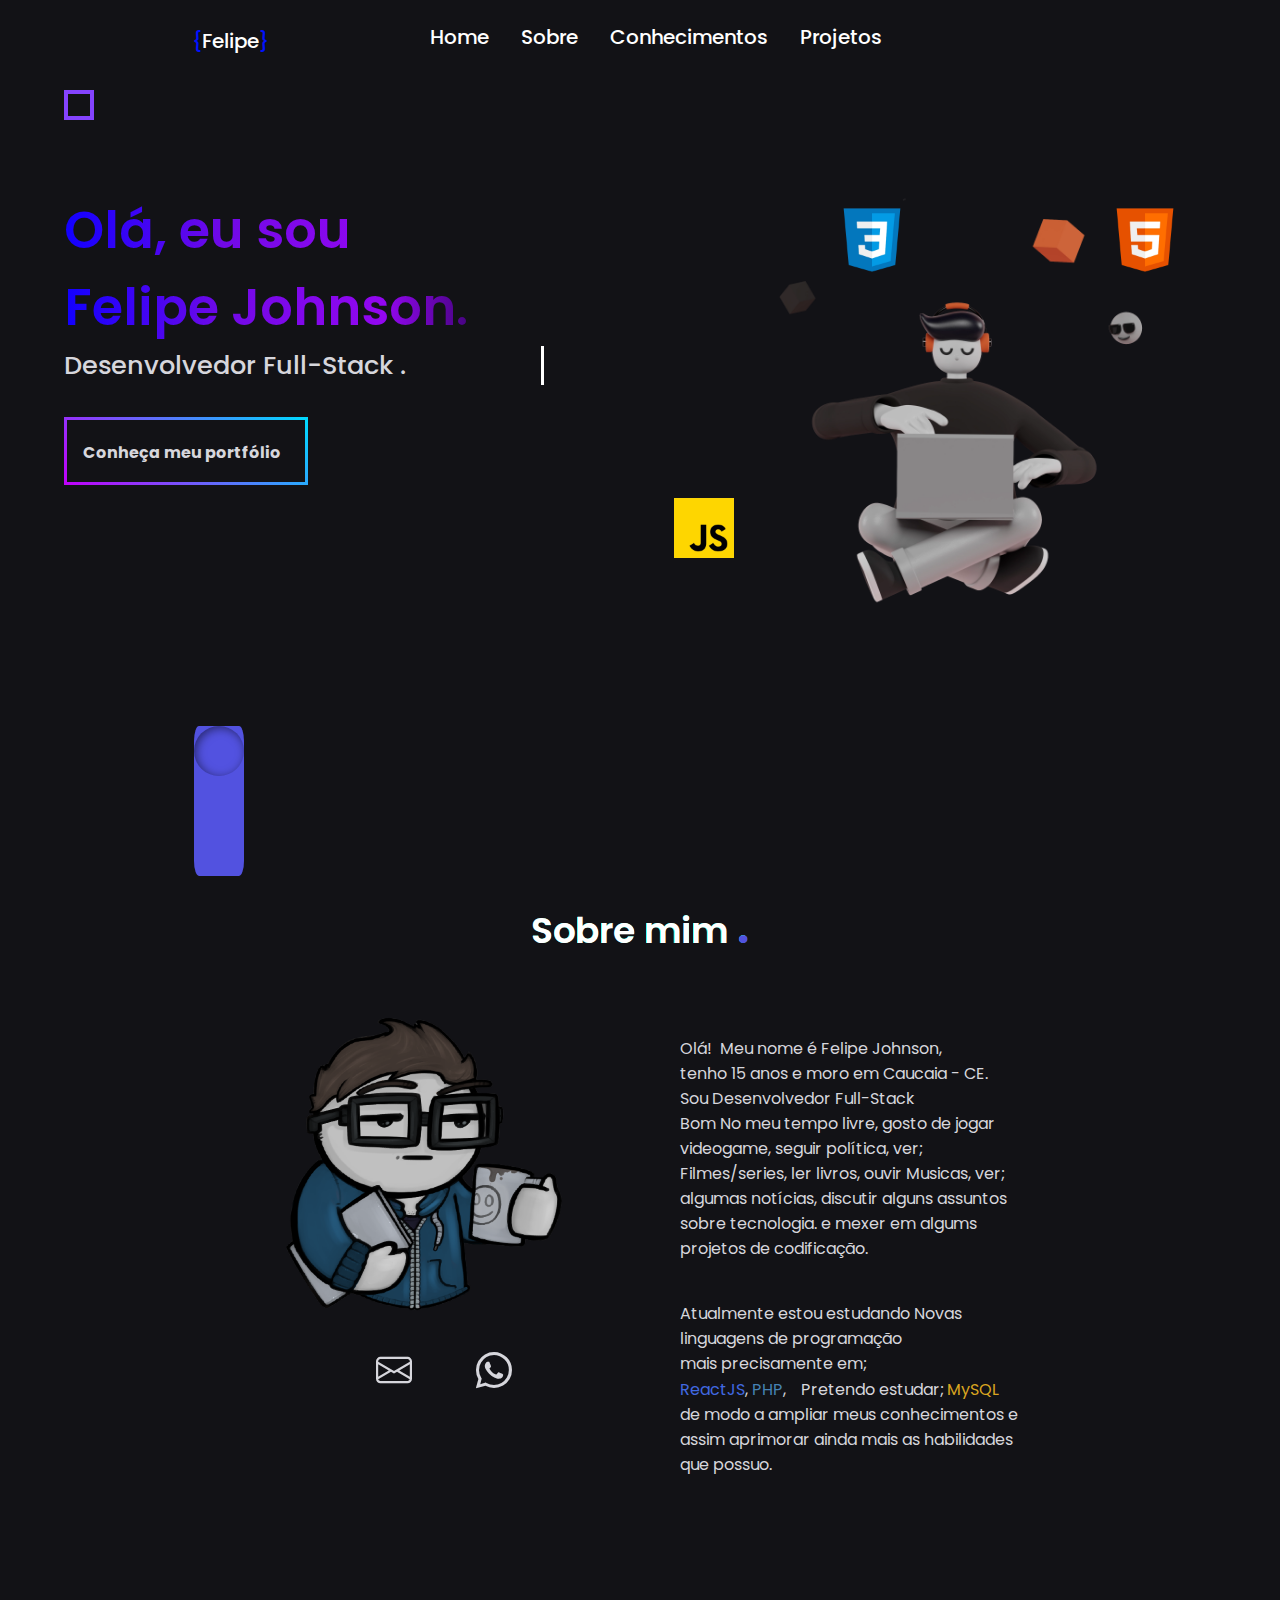
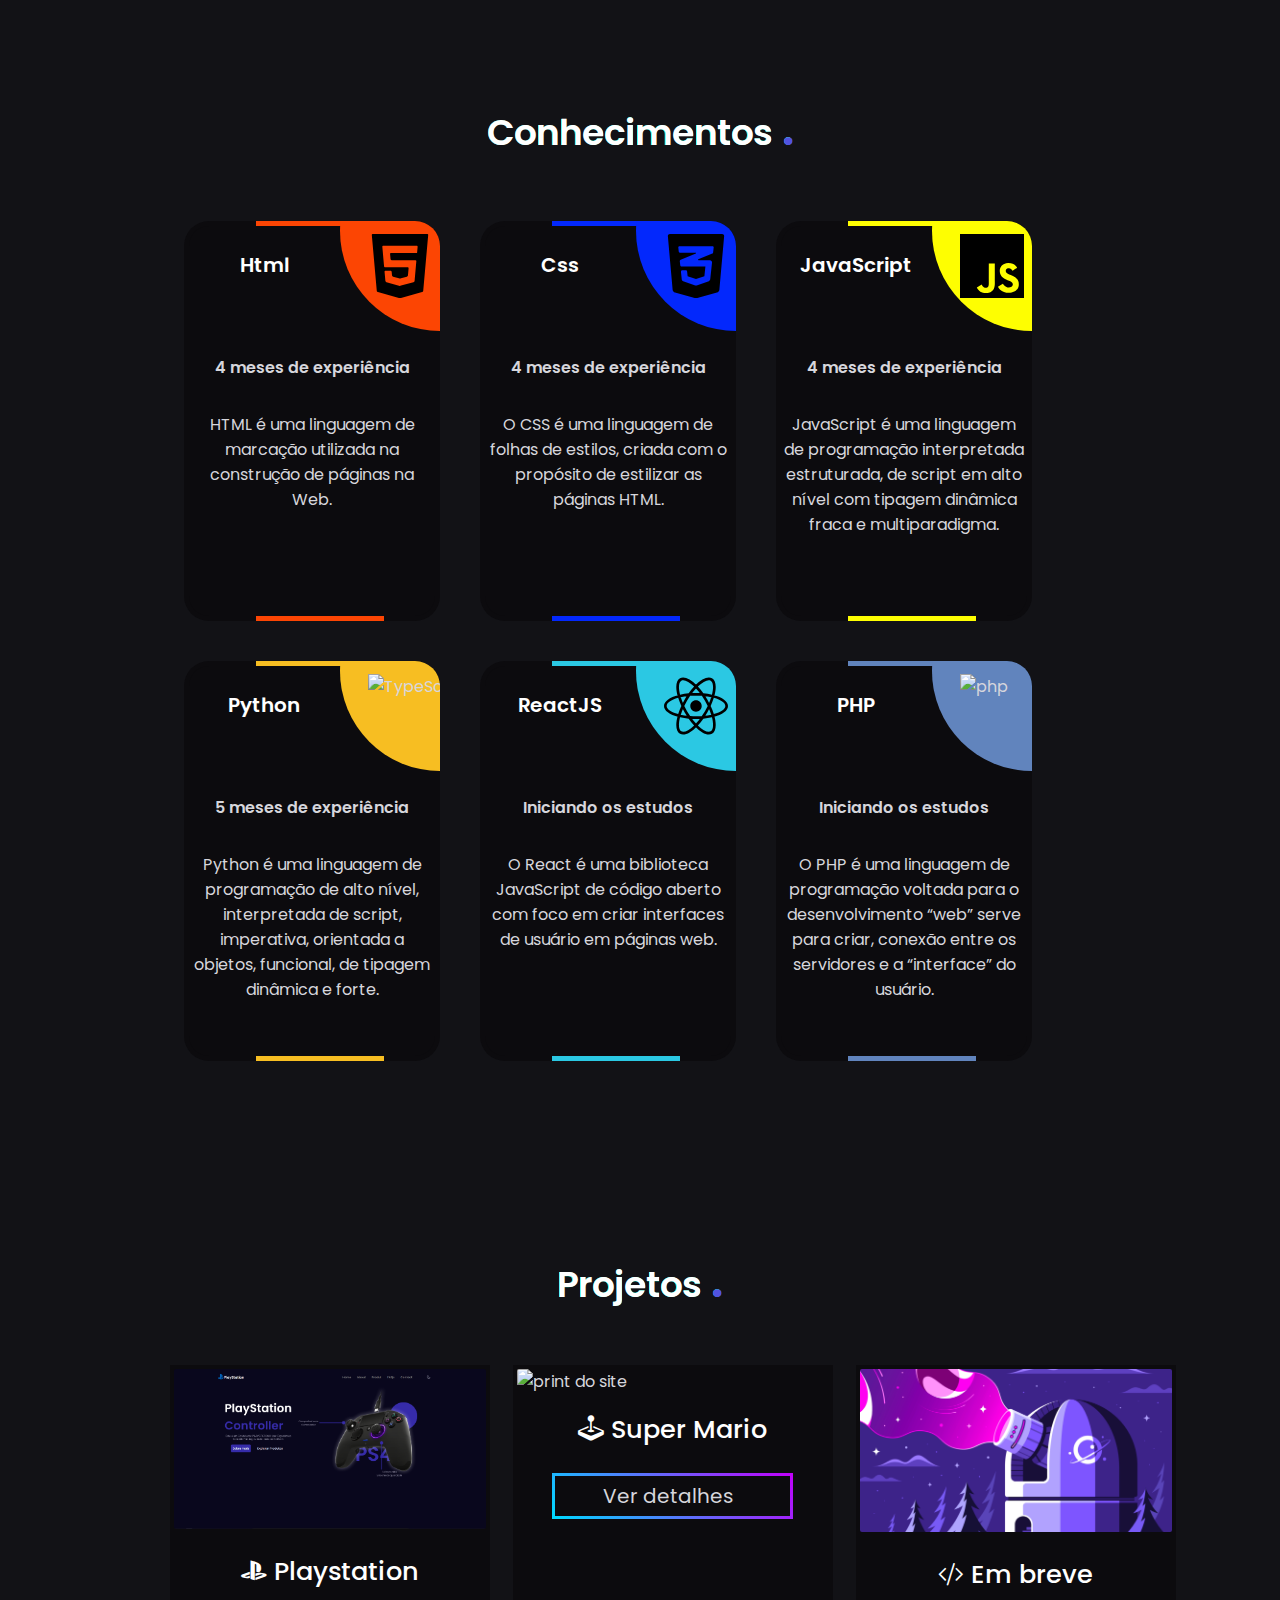
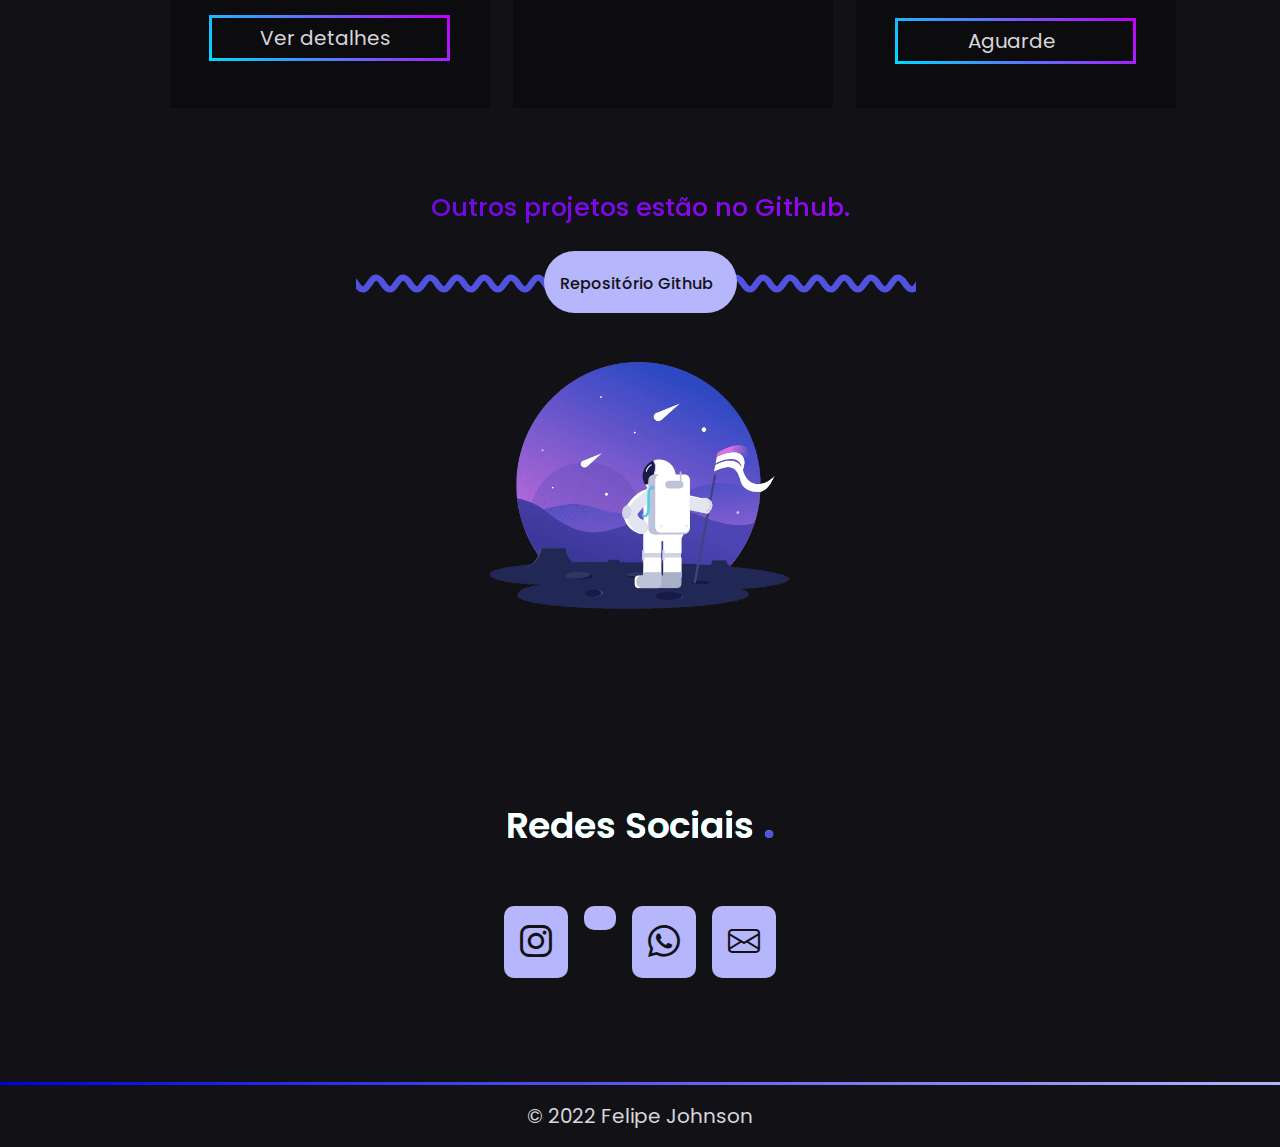
==== commit 5cc99565: "Add files via upload" ====
--- a/index.html
+++ b/index.html
@@ -1,4 +1,3 @@
-
 <!DOCTYPE html>
 <html lang="pt-BR">
 
@@ -10,48 +9,43 @@
   <link rel="canonical" href="https://www.evanderinacio.com">
   <meta name="keywords"
     content="sites, web, desenvolvimento, programador, full-stack, html, css, javascript, full-stack, website, portfólio, evander Frank, Jhonson," />
-
   <meta name="viewport" content="width=device-width, initial-scale=1.0">
   <meta name="theme-color" content="#0a0b0e" />
   <meta name="copyright" content="Frank Jhonson 2022" />
-
-  <meta property="og:image" content="https://cdn.discordapp.com/attachments/995930920576090216/1010630837944983672/devproff.png" />
+  <meta property="og:image"
+    content="https://cdn.discordapp.com/attachments/995930920576090216/1010630837944983672/devproff.png" />
   <meta property="og:title" content="Frank Jhonson - Desenvolvedor Full-Stack Sênior" />
   <meta property="og:description" content="Full-Stack Sênior developer" />
   <meta property="og:type" content="website">
   <meta property="og:url" content="https://frank-jhonsonn.web.app/">
-
   <!--============= Unicons css ===================-->
   <link rel="stylesheet" href="https://unicons.iconscout.com/release/v4.0.0/css/line.css" />
-
   <!--============= bootstrap icons ===================-->
   <link rel="stylesheet" href="https://cdn.jsdelivr.net/npm/bootstrap-icons@1.8.1/font/bootstrap-icons.css">
-
   <!--============= Swiper ===================-->
   <link rel="stylesheet" href="assets/css/swiper-bundle.min.css">
-
   <link rel="stylesheet" href="assets/css/style.css">
   <link rel="icon" href="assets/images/logo.webp">
-  <title>Felipe Johnson | Desenvolvedor Full-Stack</title>
+  <title>Portfólio // Felipe Johnson</title>
 </head>
 
 <body>
-
   <!--================== HEADER ========================-->
   <header class="header" id="header">
-    <nav class="nav container">
-
-      <a href="https://frank-jhonsonn.web.app/" class="nav_logo"><span class="logo_cor">{</span>Felipe<span class="logo_cor">}</span></a>
-
+    <nav class="nav container ">
+      <a href="#about" class="nav_logo">
+        <span class="logo_cor">{</span>
+        Felipe<span class="logo_cor">}</span>
+      </a>
       <div class="nav_menu" id="nav-menu">
         <ul class="nav_list grid">
 
           <li class="nav_item">
-            <a href="#home" class="nav_link active-link"> Home </a>
+            <a href="#home" class="nav_link"> Home </a>
           </li>
 
           <li class="nav_item">
-            <a href="#about" class="nav_link">Sobre</a>
+            <a href="#about" class="nav_link">Sobre </a>
           </li>
 
           <li class="nav_item">
@@ -62,30 +56,24 @@
             <a href="#projects" class="nav_link">Projetos </a>
           </li>
 
-          
         </ul>
         <i class="uil uil-times nav_close" id="nav-close"></i>
       </div>
-
       <div class="nav_btns">
         <!-- Theme change button -->
         <i class="uil uil- change-theme uil-" id="theme-button"></i>
-
         <div class="nav_toggle" id="nav-toggle">
           <i class="uil uil-bars"></i>
         </div>
       </div>
     </nav>
   </header>
-
   <!--================== MAIN ========================-->
   <main class="main">
-
     <!--================== HOME ========================-->
     <section class="home section home_section" id="home">
       <div class="home_container container grid">
         <div class="home_content grid">
-
           <div class="home_effect-wrap">
             <div class="effect effect-1"></div>
             <div class="effect effect-3">
@@ -93,10 +81,9 @@
               <div class="ball"></div>
             </div>
           </div>
-
           <div class="home_desktop">
             <div class="home_people">
-              <img src="assets/images/people-home.webp" alt="pessoa no computador">
+              <img alt="pessoa no computador" src="assets/images/people-home.webp">
               <div class="home_icon">
                 <img src="assets/images/home_html.webp" class="icon-one" alt="icone html">
                 <img src="assets/images/home_css.webp" class="icon-two" alt="icone css">
@@ -104,1156 +91,402 @@
               </div>
             </div>
           </div>
-
           <div class="home_data">
-            <h1 class="home_title">Olá, eu sou <br> Felipe Johnson<span class="score">.</span></h1>
-            <h2 class="home_subtitle home_animation">Desenvolvedor Full-Stack .</h2>
-
-            <a href="#about" class="button_main">
-              <b>Conheça meu portfólio</b> <i class="uil uil-message button_icon"></i>
-              
+            <h1 class="home_title ">
+              Olá, eu sou <br>
+              Felipe Johnson<span class="score">.</span>
+            </h1>
+            <h2 class="home_subtitle home_animation ">Desenvolvedor Full-Stack .</h2>
+            <a href="#about" class="button_main ">
+              <b>Conheça meu portfólio</b>
+              <i class="uil uil-message button_icon"></i>
             </a>
-
           </div>
         </div>
       </div>
     </section>
-
     <!--================== ABOUT ========================-->
     <section class="about section" id="about">
-      <h2 class="section_title">Sobre mim <span class="score"> .</span></h2>
-  
+      <h2 class="section_title delaySmallReveal">
+        Sobre mim <span class="score">.</span>
+      </h2>
       <div class="about_container container grid">
-        <div class="about-content">
-          <img src="https://cdn.discordapp.com/attachments/995930920576090216/1010630837944983672/devproff.png" alt="minha foto de perfil" class="about_img">
-  
-          <div class="about_social">
-            
-          </div>
-        </div>
-  
-        <div class="about_data"> 
-          
-          <p class="about_description">Olá, meu nome é Felipe. Tenho 14 anos,<br> Sou desenvolvedor web Full-Stack,<br>Bem, comecei a gostar de programação assistindo a vídeos no youtube.<br>
-            e eu gostava de ver as pessoas criando sites, aplicativos e jogos, e é claro que eu estava muito interessado nisso. mas claro que "Nem tudo são flores" né.
-            no começo achei fácil, mas <br> cada vez piorava. Raiva em cima de raiva, Bugs aparecendo. erros etc. e até pensei que isso não seria para mim. dias, e meses. passão e meu desejo de escrever código e criar sites de jogos etc.
-            era enorme. <br> é mais uma vez, comecei do zero. Deixei de ir à escola. Parei de jogar bola na rua. Eu larguei tudo. so Ficava sozinho no meu quarto trancado ouvindo música. e colocando meus "Planos em Prática" <br>
-            É mais uma vez que eu tentei, e fui até meu cérebro entender, que eu realmente quero isso. <br>
-            Bem, eu comecei com a linguagem Python. Foi difícil mas funcionou. hoje eu sei tudo sobre python, análise de dados, pesquisa, desenvolvimento de algoritmos e IA. <br>
-            e depois fui para Java, css, html, JavaScript, sql, c++, c, Elixir etc. <br>
-            e graças a Deus, consigue. e Hoje aos 14 anos conheço 64 linguagens de programação, É todo esse tempo trancado no meu quarto. Estudando coisas Novas, Aprendi algo valioso. que eu nunca vou esquecer. <br>
-            
-  
+        <div class="about-content delaySmallReveal">
+          <img src="assets/images/devproff-removebg.png"
+            alt="minha foto de perfil" class="about_img">
+          <div class="about_social delayMediumReveal">
+            <div class="about_social delaySmallReveal">
+              <a href="mailto:contatofelipejohnson@gmail.com" target="_blank" class="about_social-icon delay-linkedin"
+                data-sr-id="13"
+                style="visibility: visible; opacity: 1; transform: matrix3d(1, 0, 0, 0, 0, 1, 0, 0, 0, 0, 1, 0, 0, 0, 0, 1); transition: opacity 2.2s cubic-bezier(0.5, 0, 0, 1) 0.5s, transform 2.2s cubic-bezier(0.5, 0, 0, 1) 0.5s;">
+                <i class="bi bi-envelope"></i>
+
+                <a href="https://github.com/felipejohnson" target="_blank"
+                  class="about_social-icon button_github-delay" data-sr-id="15"
+                  style="visibility: visible; opacity: 1; transform: matrix3d(1, 0, 0, 0, 0, 1, 0, 0, 0, 0, 1, 0, 0, 0, 0, 1); transition: opacity 2.2s cubic-bezier(0.5, 0, 0, 1) 0.5s, transform 2.2s cubic-bezier(0.5, 0, 0, 1) 0.5s;">
+                  <i class="uil uil-github-alt "></i>
+                </a>
+                <a href="https://api.whatsapp.com/send?phone=+5585991319504&amp;text=Olá Felipe! te achei através de seu portfólio."
+                  target="_blank" class="about_social-icon delay-whatsapp" data-sr-id="16"
+                  style="visibility: visible; opacity: 1; transform: matrix3d(1, 0, 0, 0, 0, 1, 0, 0, 0, 0, 1, 0, 0, 0, 0, 1); transition: opacity 2.4s cubic-bezier(0.5, 0, 0, 1) 0.5s, transform 2.4s cubic-bezier(0.5, 0, 0, 1) 0.5s;">
+                  <i class="bi bi-whatsapp"></i>
+                </a>
+            </div>
+          </div>
+        </div>
+        <div class="about_data delaySmallReveal">
+          <br>
+          <p class="about_description">
+            Olá!&ensp;Meu nome é Felipe Johnson, <br>
+            tenho 15 anos e moro em Caucaia - CE.
+            <br>
+            Sou Desenvolvedor Full-Stack <br>Bom No meu tempo livre, gosto de jogar videogame, seguir política, ver;
+            Filmes/series, ler livros, ouvir Musicas, ver; algumas notícias, discutir alguns assuntos sobre tecnologia.
+            e mexer em algums projetos de codificação.
+
           </p>
-          "As metas são como flechas. Quanto mais alto você mira, mais longe você alcança."
+          <p class="about_description">
+            Atualmente estou estudando Novas linguagens de programação
+            <br> mais precisamente em; <br> <font color="#4169E1">ReactJS</font>, <font color="#4682B4"> PHP</font>,ﾠPretendo estudar; <font color="#DAA520">MySQL</font><br>de modo a ampliar meus
+            conhecimentos e assim aprimorar ainda
+            mais as habilidades que possuo.
           </p>
-  
-          
-          </div>
-  
-        </div>
-      </div>
-  
+          <p></p>
+          
+          <div class="about_buttons">
+            </a></div>
+        </div>
+      </div>
+      </div>
     </section>
-
-<!--================== SKILLS ========================-->
-<section class="skills section" id="skills">
-
-  <h2 class="section_title delaySmallReveal">Conhecimentos <span class="score">.</span></h2>
-
-  <div class="skills_container container grid">
-    <div class="skills_card delaySmallReveal" id="card">
-      <span class="html card-border"></span>
-      <div class="circle">
-        <img class="skills_img" src="assets/images/htt.png" alt="html">
-      </div>
-
-      <h3 class="card_title">Html</h3>
-      <h4 class="card_subtitle">3 anos de experiência </h4>
-
-      <p class="card_description">
-        HTML é uma linguagem de marcação utilizada na construção de páginas na Web.
-      </p>
-    </div>
-
-    <div class="skills_card delayMediumReveal card">
-      <span class="css card-border"></span>
-      <div class="circle circle1">
-        <img class="skills_img" src="assets/images/css-removebg-preview.png" alt="css">
-      </div>
-
-      <h3 class="card_title">Css</h3>
-      <h4 class="card_subtitle">3 anos de experiência </h4>
-
-      <p class="card_description">
-        O CSS é uma linguagem de folhas de estilos, criada com o propósito de estilizar as páginas HTML.
-      </p>
-    </div>
-
-    <div class="skills_card delayLargeReveal card">
-      <span class="js card-border"></span>
-      <div class="circle circle2">
-        <img class="skills_img" src="assets/images/js-removebg-preview.png" alt="JavaScript">
-      </div>
-
-      <h3 class="card_title">JavaScript</h3>
-      <h4 class="card_subtitle">3 anos de experiência</h4>
-
-      <p class="card_description">
-        JavaScript é uma linguagem de programação interpretada estruturada, de script em alto nível com tipagem
-        dinâmica fraca e multiparadigma.
-      </p>
-    </div>
-
-    <div class="skills_card card-bottom card">
-      <span class="ts card-border"></span>
-      <div class="circle circle5">
-        <img class="skills_img" src="assets/images/ts-removebg-preview.png" alt="TypeScript">
-      </div>
-      <h3 class="card_title">TypeScript</h3>
-
-      <h4 class="card_subtitle">3 anos de experiência</h4>
-
-      <p class="card_description">
-        TypeScript é um superconjunto de JavaScript, ou seja, um conjunto de ferramentas e formas mais eficientes de
-        escrever código JavaScript.
-      </p>
-    </div>
-
-    <div class="skills_card card-bottom card">
-      <span class="react card-border"></span>
-      <div class="circle circle4">
-        <img class="skills_img" src="assets/images/jsx-removebg-preview.png" alt="react">
-      </div>
-      <h3 class="card_title">React.JS</h3>
-
-      <h4 class="card_subtitle">3 anos de experiência</h4>
-      <p class="card_description">
-        O React é uma biblioteca JavaScript de código aberto com foco em criar interfaces de usuário em páginas web.
-      </p>
-    </div>
-
-
-    <div class="skills_card card-bottom card">
-      <span class="reactnative card-border"></span>
-      <div class="circle circle555">
-        <img class="skills_img" src="assets/images/tsx-removebg-preview.png" alt="reactnative">
-      </div>
-      <h3 class="card_title">React Native</h3>
-
-      <h4 class="card_subtitle">3 anos de experiência</h4>
-      <p class="card_description">
-        React Native é uma biblioteca Javascript criada pelo Facebook. É usada para desenvolver aplicativos para os sistemas Android e iOS de forma nativa.
-      </p>
-    </div>
-
-
-    <div class="skills_card card-bottom">
-      <span class="python card-border"></span>
-      <div class="circle circle6">
-        <img class="skills_img" src="assets/images/python-removebg-preview.png" alt="python">
-      </div>
-      <h3 class="card_title">Python</h3>
-
-      <h4 class="card_subtitle">3 anos de experiência</h4>
-      <p class="card_description">
-        O Python é uma linguagem muito popular nas áreas da tecnologia relacionadas à análise de dados, pesquisa,
-        desenvolvimento de algoritmos e IA.
-      </p>
-    </div>
-
-    <div class="skills_card card-bottom">
-      <span class="c card-border"></span>
-      <div class="circle circle7">
-        <img class="skills_img" src="assets/images/c-removebg-preview.png" alt="c">
-      </div>
-      <h3 class="card_title">C</h3>
-
-      <h4 class="card_subtitle">2 anos de experiência</h4>
-      <p class="card_description">
-        C é uma linguagem de programação compilada de propósito geral, estruturada, imperativa, procedural,
-        padronizada pela Organização Internacional para Padronização.
-      </p>
-    </div>
-
-    <div class="skills_card card-bottom">
-      <span class="sass card-border"></span>
-      <div class="circle circle8">
-        <img class="skills_img" src="assets/images/scss-removebg-preview.png" alt="sass">
-      </div>
-      <h3 class="card_title">Sass</h3>
-
-      <h4 class="card_subtitle">3 ano de experiência</h4>
-      <p class="card_description">
-        Sass é uma linguagem de folhas de estilo concebida inicialmente por Hampton Catlin e desenvolvida por
-        Natalie Weizenbaum. Depois de suas versões iniciais.
-      </p>
-    </div>
-
-    <div class="skills_card card-bottom">
-      <span class="c1 card-border"></span>
-      <div class="circle circle9">
-        <img class="skills_img" src="assets/images/cpp-removebg-preview.png" alt="c1">
-      </div>
-      <h3 class="card_title">C++</h3>
-
-      <h4 class="card_subtitle">2 anos de experiência</h4>
-      <p class="card_description">
-        C++ é uma das linguagens mais versáteis que existem, permitindo desenvolver desde tarefas simples como
-        aplicações na linha de comando ou web, até sistemas complexos de tempo real.
-      </p>
-    </div>
-
-    <div class="skills_card card-bottom">
-      <span class="java card-border"></span>
-      <div class="circle circle10">
-        <img class="skills_img" src="assets/images/java-removebg-preview.png" alt="Java">
-      </div>
-      <h3 class="card_title">Java</h3>
-
-      <h4 class="card_subtitle">3 anos de experiência</h4>
-      <p class="card_description">
-        Java é uma linguagem de programação e um ambiente computacional criado pela Sun Microsystems na década de
-        90, sendo posteriormente adquirido pela Oracle.
-      </p>
-    </div>
-
-
-    <div class="skills_card card-bottom">
-      <span class="Elixir card-border"></span>
-      <div class="circle circle95">
-        <img class="skills_img"
-          src="assets/images/elixir-removebg-preview.png"
-          alt="Elixir">
-      </div>
-      <h3 class="card_title">Elixir</h3>
-
-      <h4 class="card_subtitle">3 anos de experiência</h4>
-      <p class="card_description">
-        Elixir é uma linguagem de programação funcional, concorrente, de propósito geral que executa na máquina
-      virtual Erlang.
-      </p>
-    </div>
-    
-
-    <div class="skills_card card-bottom">
-      <span class="php card-border"></span>
-      <div class="circle circle11">
-        <img class="skills_img" src="assets/images/php-removebg-preview.png" alt="php">
-      </div>
-      <h3 class="card_title">PHP</h3>
-
-      <h4 class="card_subtitle">2 anos de experiência</h4>
-      <p class="card_description">
-        O PHP é uma linguagem de programação voltada originalmente para desenvolvimento de sites e aplicações web.
-        Por ser de código aberto e de fácil aprendizado, é uma das mais populares do mundo.
-      </p>
-    </div>
-
-    <div class="skills_card card-bottom">
-      <span class="r card-border"></span>
-      <div class="circle circle12">
-        <img class="skills_img" src="assets/images/r-removebg-preview.png" alt="R">
-      </div>
-      <h3 class="card_title">R</h3>
-
-      <h4 class="card_subtitle">2 anos de experiência</h4>
-      <p class="card_description">
-        R é uma linguagem de programação multi-paradigma orientada a objetos, programação funcional, dinâmica,
-        fracamente tipada, voltada à manipulação.
-      </p>
-    </div>
-
-    <div class="skills_card card-bottom">
-      <span class="swift card-border"></span>
-      <div class="circle circle13">
-        <img class="skills_img" src="assets/images/swift-removebg-preview.png" alt="Swift">
-      </div>
-      <h3 class="card_title">Swift</h3>
-
-      <h4 class="card_subtitle">3 anos de experiência</h4>
-      <p class="card_description">
-        Swift é uma linguagem de programação desenvolvida pela Apple para desenvolvimento no iOS, macOS, watchOS,
-        tvOS e Linux. Swift foi desenvolvida para manter compatibilidade com a API.
-      </p>
-    </div>
-
-    <div class="skills_card card-bottom">
-      <span class="kotlin card-border"></span>
-      <div class="circle circle14">
-        <img class="skills_img" src="assets/images/kotlin-removebg-preview.png" alt="Kotlin">
-      </div>
-      <h3 class="card_title">Kotlin</h3>
-
-      <h4 class="card_subtitle">3 anos de experiência</h4>
-      <p class="card_description">
-        Kotlin é uma linguagem de programação multiplataforma, orientada a objetos e funcional, concisa e
-        estaticamente tipada.
-      </p>
-    </div>
-
-    <div class="skills_card card-bottom">
-      <span class="go card-border"></span>
-      <div class="circle circle15">
-        <img class="skills_img" src="assets/images/go-removebg-preview.png" alt="Go">
-      </div>
-      <h3 class="card_title">Go</h3>
-
-      <h4 class="card_subtitle">3 anos de experiência</h4>
-      <p class="card_description">
-        É uma linguagem compilada e focada em produtividade e programação concorrente, baseada em trabalhos feitos
-        no sistema operacional chamado Inferno.
-      </p>
-    </div>
-
-    <div class="skills_card card-bottom">
-      <span class="ruby card-border"></span>
-      <div class="circle circle16">
-        <img class="skills_img" src="assets/images/ruby-removebg-preview.png" alt="Ruby">
-      </div>
-      <h3 class="card_title">Ruby</h3>
-
-      <h4 class="card_subtitle">2 anos de experiência</h4>
-      <p class="card_description">
-        Ruby é uma linguagem de programação interpretada multiparadigma, de tipagem dinâmica e forte, com
-        gerenciamento de memória automático.
-      </p>
-    </div>
-
-    <div class="skills_card card-bottom">
-      <span class="scala card-border"></span>
-      <div class="circle circle17">
-        <img class="skills_img" src="assets/images/scala-removebg-preview.png" alt="Scala">
-      </div>
-      <h3 class="card_title">Scala</h3>
-
-      <h4 class="card_subtitle">2 anos de experiência</h4>
-      <p class="card_description">
-        Scala é uma linguagem de programação de propósito geral, diga-se multiparadigma, projetada para expressar
-        padrões de programação comuns de uma forma concisa, elegante e type-safe.
-      </p>
-    </div>
-
-    <div class="skills_card card-bottom">
-      <span class="rust card-border"></span>
-      <div class="circle circle18">
-        <img class="skills_img"
-          src="https://upload.wikimedia.org/wikipedia/commons/thumb/d/d5/Rust_programming_language_black_logo.svg/260px-Rust_programming_language_black_logo.svg.png"
-          alt="Rust">
-      </div>
-      <h3 class="card_title">Rust</h3>
-
-      <h4 class="card_subtitle">3 anos de experiência</h4>
-      <p class="card_description">
-        Rust é uma linguagem de programação multiparadigma compilada desenvolvida pela Mozilla Research. É projetada
-        para ser "segura, concorrente e prática", mas diferente de outras linguagens seguras
-      </p>
-    </div>
-
-    <div class="skills_card card-bottom">
-      <span class="dart card-border"></span>
-      <div class="circle circle19">
-        <img class="skills_img" src="assets/images/dart-removebg-preview.png" alt="Dart">
-      </div>
-      <h3 class="card_title">Dart</h3>
-
-      <h4 class="card_subtitle">3 anos de experiência</h4>
-      <p class="card_description">
-        Dart é uma linguagem de script voltada à web desenvolvida pela Google. Dart foi inicialmente a de substituir
-        a JavaScript como a linguagem principal embutida nos navegadores.
-      </p>
-    </div>
-
-    <div class="skills_card card-bottom">
-      <span class="lua card-border"></span>
-      <div class="circle circle20">
-        <img class="skills_img"
-          src="https://upload.wikimedia.org/wikipedia/commons/thumb/c/cf/Lua-Logo.svg/260px-Lua-Logo.svg.png"
-          alt="Lua">
-      </div>
-      <h3 class="card_title">Lua</h3>
-
-      <h4 class="card_subtitle">3 anos de experiência</h4>
-      <p class="card_description">
-        Lua é uma linguagem de programação interpretada, de script em alto nível, para expandir aplicações em geral,
-        de forma extensível, para prototipagem e para ser embarcada em softwares complexos, como jogos.
-      </p>
-    </div>
-
-    <div class="skills_card card-bottom">
-      <span class="Gatsby card-border"></span>
-      <div class="circle circle26">
-        <img class="skills_img" src="assets/images/graphql-removebg-preview.png" alt="Gatsby">
-      </div>
-      <h3 class="card_title">Gatsby</h3>
-
-      <h4 class="card_subtitle">2 anos de experiência</h4>
-      <p class="card_description">
-        Gatsby é uma framework escrita em JavaScript e React, cuja proposta é ajudar desenvolvedores a construir
-        aplicações e websites de forma facilitada. O foco do Gatsby é proporcionar um desenvolvimento rápido.
-      </p>
-    </div>
-
-    <div class="skills_card card-bottom">
-      <span class="Vuejs card-border"></span>
-      <div class="circle circle29">
-        <img class="skills_img" src="assets/images/vueconfig.png" alt="Vue.js">
-      </div>
-      <h3 class="card_title">Vue.js</h3>
-
-      <h4 class="card_subtitle">2 anos de experiência</h4>
-      <p class="card_description">
-        Vue.js é um framework JavaScript de código-aberto, focado no desenvolvimento de interfaces de usuário e
-        aplicativos de página única.
-      </p>
-    </div>
-
-    <div class="skills_card card-bottom">
-      <span class="Angular card-border"></span>
-      <div class="circle circle30">
-        <img class="skills_img" src="assets/images/angular-removebg-preview.png" alt="Angular">
-      </div>
-      <h3 class="card_title">Angular</h3>
-
-      <h4 class="card_subtitle">3 anos de experiência</h4>
-      <p class="card_description">
-        Angular é uma plataforma de aplicações web de código-fonte aberto e front-end baseado em TypeScript liderado
-        pela Equipe Angular do Google e por uma comunidade de indivíduos e corporações.
-      </p>
-    </div>
-
-
-    <div class="skills_card card-bottom">
-      <span class="Docker card-border"></span>
-      <div class="circle circle35">
-        <img class="skills_img" src="assets/images/docker-removebg-preview.png" alt="Docker">
-      </div>
-      <h3 class="card_title">Docker</h3>
-
-      <h4 class="card_subtitle">3 anos de experiência</h4>
-      <p class="card_description">
-        Docker é um conjunto de produtos de plataforma como serviço que usam virtualização de nível de sistema
-        operacional para entregar software em pacotes, softwares, bibliotecas.
-      </p>
-    </div>
-
-    <div class="skills_card card-bottom">
-      <span class="ch card-border"></span>
-      <div class="circle circle36">
-        <img class="skills_img" src="assets/images/csharp-removebg-preview.png" alt="ch">
-      </div>
-      <h3 class="card_title">C Sharp</h3>
-
-      <h4 class="card_subtitle">3 anos de experiência</h4>
-      <p class="card_description">
-        Csharp é uma linguagem de programação, multiparadigma, de tipagem forte, sintaxe orientada a objetos foi
-        baseada no C++ mas inclui muitas influências de outras linguagens de programação.
-      </p>
-    </div>
-
-
-    <div class="skills_card card-bottom">
-      <span class="MySQL card-border"></span>
-      <div class="circle circle41">
-        <img class="skills_img"
-          src="https://www.blogson.com.br/wp-content/uploads/2020/12/logo-mysql-mysql-logo-png-images-are-download-crazypng-211.png"
-          alt="MySQL">
-      </div>
-      <h3 class="card_title">MySQL</h3>
-
-      <h4 class="card_subtitle">2 anos de experiência</h4>
-      <p class="card_description">
-        O MySQL utiliza a linguagem SQL (Structure Query Language – Linguagem de Consulta Estruturada), que é a
-        linguagem mais popular para inserir, acessar e gerenciar o conteúdo armazenado.
-      </p>
-    </div>
-
-    <div class="skills_card card-bottom">
-      <span class="SQL card-border"></span>
-      <div class="circle circle43">
-        <img class="skills_img" src="assets/images/sql-removebg-preview.png" alt="SQL">
-      </div>
-      <h3 class="card_title">SQL</h3>
-
-      <h4 class="card_subtitle">2 anos de experiência</h4>
-      <p class="card_description">
-        Structured Query Language, ou Linguagem de Consulta Estruturada ou SQL, é a linguagem de pesquisa
-        declarativa padrão para banco de dados relacional.
-      </p>
-    </div>
-
-
-    <div class="skills_card card-bottom">
-      <span class="ansible card-border"></span>
-      <div class="circle circle45">
-        <img class="skills_img"
-          src="https://raw.githubusercontent.com/github/explore/80688e429a7d4ef2fca1e82350fe8e3517d3494d/topics/ansible/ansible.png"
-          alt="ansible">
-      </div>
-      <h3 class="card_title">ansible</h3>
-
-      <h4 class="card_subtitle">3 anos de experiência</h4>
-      <p class="card_description">
-        Ansible é um mecanismo de automação simples e poderoso. Ele é usado para ajudar no gerenciamento de
-        configuração, implantação de aplicativos e automação de tarefas.
-      </p>
-    </div>
-
-    <div class="skills_card card-bottom">
-      <span class="AutoHotkey card-border"></span>
-      <div class="circle circle46">
-        <img class="skills_img" src="assets/images/ahk.png" alt="AutoHotkey">
-      </div>
-      <h3 class="card_title">AutoHotkey</h3>
-
-      <h4 class="card_subtitle">3 anos de experiência</h4>
-      <p class="card_description">
-        O AHK é uma linguagem fracamente tipada (como Python e PHP), permitindo que o tipo de dados armazenados em
-        uma variável possa ser alterado dinamicamente durante a execução do programa [79].
-      </p>
-    </div>
-
-    <div class="skills_card card-bottom">
-      <span class="android card-border"></span>
-      <div class="circle circle47">
-        <img class="skills_img" src="assets/images/android-removebg-preview.png" alt="android">
-      </div>
-      <h3 class="card_title">android</h3>
-
-      <h4 class="card_subtitle">3 anos de experiência</h4>
-      <p class="card_description">
-        O Android foi projetado e construído pelo Google em 2008. O sistema operacional é escrito principalmente em
-        Java, com componentes centrais em C e C++. Ele é construído em cima do kernel Linux
-      </p>
-    </div>
-
-    <div class="skills_card card-bottom">
-      <span class="assembly card-border"></span>
-      <div class="circle circle50">
-        <img class="skills_img" src="assets/images/assembly-removebg-preview (1).png" alt="assembly">
-      </div>
-      <h3 class="card_title">assembly</h3>
-
-      <h4 class="card_subtitle">2 anos de experiência</h4>
-      <p class="card_description">
-        Assembly ou linguagem de montagem é uma notação legível por humanos para o código de máquina que uma
-        arquitetura de computador específica usa, utilizada para programar códigos.
-      </p>
-    </div>
-
-    <div class="skills_card card-bottom">
-      <span class="babel card-border"></span>
-      <div class="circle circle52">
-        <img class="skills_img"
-          src="https://raw.githubusercontent.com/github/explore/cb39e2385dfcec8a661d01bfacff6b1e33bbaa9d/topics/babel/babel.png"
-          alt="babel">
-      </div>
-      <h3 class="card_title">babel</h3>
-
-      <h4 class="card_subtitle">2 anos de experiência</h4>
-      <p class="card_description">
-        O babel é um transpilador JavaScript. Quando você tem um código ES2015, que é a versão atual de JavaScript,
-        deve utilizar o transpilador para converter o código novo e gerar, assim, um novo código
-      </p>
-    </div>
-
-    <div class="skills_card card-bottom">
-      <span class="bower card-border"></span>
-      <div class="circle circle54">
-        <img class="skills_img" src="assets/images/bower-removebg-preview.png" alt="bower">
-      </div>
-      <h3 class="card_title">bower</h3>
-
-      <h4 class="card_subtitle">2 anos de experiência</h4>
-      <p class="card_description">
-        No desenvolvimento front-end, uma ferramenta que vem ganhando bastante espaço nessa área é o Bower. Como o
-        bower é para gerenciar componentes de front-end.
-      </p>
-    </div>
-
-    <div class="skills_card card-bottom">
-      <span class="clojure card-border"></span>
-      <div class="circle circle56">
-        <img class="skills_img" src="assets/images/clojure-removebg-preview.png" alt="clojure">
-      </div>
-      <h3 class="card_title">clojure</h3>
-
-      <h4 class="card_subtitle">3 anos de experiência</h4>
-      <p class="card_description">
-        Clojure é um dialeto da linguagem de programação Lisp criado por Rich Hickey. Clojure é uma linguagem de
-        programação de propósito geral com ênfase em programação funcional.
-      </p>
-    </div>
-
-    <div class="skills_card card-bottom">
-      <span class="cmake card-border"></span>
-      <div class="circle circle57">
-        <img class="skills_img" src="assets/images/cmake-removebg-preview.png" alt="cmake">
-      </div>
-      <h3 class="card_title">cmake</h3>
-
-      <h4 class="card_subtitle">3 anos de experiência</h4>
-      <p class="card_description">
-        CMake é um sistema multiplataforma para realizar geração automatizada. É comparável com o programa Unix Make
-        no qual o processo de geração é, ao final, controlado pelos arquivos de configuração
-      </p>
-    </div>
-
-    <div class="skills_card card-bottom">
-      <span class="coffee card-border"></span>
-      <div class="circle circle58">
-        <img class="skills_img" src="assets/images/coffee-removebg-preview.png" alt="coffee">
-      </div>
-      <h3 class="card_title">coffee</h3>
-
-      <h4 class="card_subtitle">2 anos de experiência</h4>
-      <p class="card_description">
-        CoffeeScript é uma linguagem de programação que transcompila para JavaScript. A linguagem adiciona elementos
-        de sintaxe inspirados no Ruby, Python e Haskell
-      </p>
-    </div>
-
-    <div class="skills_card card-bottom">
-      <span class="cuda card-border"></span>
-      <div class="circle circle59">
-        <img class="skills_img" src="assets/images/cuda-removebg-preview.png" alt="cuda">
-      </div>
-      <h3 class="card_title">cuda</h3>
-
-      <h4 class="card_subtitle">3 anos de experiência</h4>
-      <p class="card_description">
-        CUDA é uma API destinada a computação paralela, GPGPU, e computação heterogênea, criada pela Nvidia.
-        destinada a placas gráficas que suportem a API. A plataforma CUDA
-      </p>
-    </div>
-
-    <div class="skills_card card-bottom">
-      <span class="delphi card-border"></span>
-      <div class="circle circle60">
-        <img class="skills_img" src="assets/images/delphi-removebg-preview.png" alt="delphi">
-      </div>
-      <h3 class="card_title">delphi</h3>
-
-      <h4 class="card_subtitle">2 anos de experiência</h4>
-      <p class="card_description">
-        Embarcadero Delphi, anteriormente conhecido como CodeGear Delphi, Inprise Delphi e Borland Delphi, também
-        conhecido como Delphi, é um compilador, uma IDE e uma linguagem de programação
-      </p>
-    </div>
-
-    <div class="skills_card card-bottom">
-      <span class="ejs card-border"></span>
-      <div class="circle circle61">
-        <img class="skills_img" src="assets/images/ejs-removebg-preview.png" alt="ejs">
-      </div>
-      <h3 class="card_title">ejs</h3>
-
-      <h4 class="card_subtitle">2 anos de experiência</h4>
-      <p class="card_description">
-        Chama-se Embedded JavaScript templating (EJS) e é uma linguagem de modelagem simples que permite gerar
-        marcação HTML com JavaScript simples. Como principais características
-      </p>
-    </div>
-
-    <div class="skills_card card-bottom">
-      <span class="erlang card-border"></span>
-      <div class="circle circle63">
-        <img class="skills_img" src="assets/images/erlang-removebg-preview.png" alt="erlang">
-      </div>
-      <h3 class="card_title">erlang</h3>
-
-      <h4 class="card_subtitle">2 anos de experiência</h4>
-      <p class="card_description">
-        Erlang é uma linguagem de programação de uso geral e um sistema para execução. Foi desenvolvida pela
-        Ericsson para suportar aplicações distribuídas e tolerantes a falhas a serem executadas em um ambiente
-      </p>
-    </div>
-
-    <div class="skills_card card-bottom">
-      <span class="julia card-border"></span>
-      <div class="circle circle64">
-        <img class="skills_img" src="assets/images/julia-removebg-preview.png" alt="julia">
-      </div>
-      <h3 class="card_title">julia</h3>
-
-      <h4 class="card_subtitle">3 anos de experiência</h4>
-      <p class="card_description">
-        Julia é uma linguagem de programação dinâmica de alto nível projetada para atender os requisitos da
-        computação de alto desempenho numérico e científico.
-      </p>
-    </div>
-
-    <div class="skills_card card-bottom">
-      <span class="Objective-C card-border"></span>
-      <div class="circle circle67">
-        <img class="skills_img" src="assets/images/objc-removebg-preview.png" alt="Objective-C">
-      </div>
-      <h3 class="card_title">Objective-C</h3>
-
-      <h4 class="card_subtitle">3 anos de experiência</h4>
-      <p class="card_description">
-        Objective-C, denominado frequentemente de ObjC ou mais raramente de Objective C ou Obj-C, é uma linguagem de
-        programação reflexiva orientada a objecto que adiciona transmissão de mensagens.
-      </p>
-    </div>
-
-    <div class="skills_card card-bottom">
-      <span class="prettierl card-border"></span>
-      <div class="circle circle73">
-        <img class="skills_img" src="assets/images/prettier-removebg-preview.png" alt="prettier">
-      </div>
-      <h3 class="card_title">prettier</h3>
-
-      <h4 class="card_subtitle">2 anos de experiência</h4>
-      <p class="card_description">
-        Prettier. O Prettier é uma extensão que te ajuda a formatar e padronizar códigos! Tem suporte a algumas
-        linguagens, como Typescript, JSX, Vue, Angular, CSS, GraphQL, Java, PHP, Ruby, entre outras.
-      </p>
-    </div>
-
-
-    <div class="skills_card card-bottom">
-      <span class="tex card-border"></span>
-      <div class="circle circle74">
-        <img class="skills_img" src="assets/images/tex-removebg-preview.png" alt="tex">
-      </div>
-      <h3 class="card_title">tex</h3>
-
-      <h4 class="card_subtitle">3 anos de experiência</h4>
-      <p class="card_description">
-        O TeX é um sistema de tipografia desenhado e escrito principalmente por Donald Knuth e lançado em 1978.
-      </p>
-    </div>
-
-
-    <div class="skills_card card-bottom">
-      <span class="turbo card-border"></span>
-      <div class="circle circle76">
-        <img class="skills_img" src="assets/images/xml-removebg-preview.png" alt="turbo">
-      </div>
-      <h3 class="card_title">xml</h3>
-
-      <h4 class="card_subtitle">3 anos de experiência</h4>
-      <p class="card_description">
-        XML é uma recomendação da W3C para gerar linguagens de marcação para necessidades especiais. É um dos
-        subtipos da SGML capaz de descrever diversos tipos de dados. Seu propósito
-      </p>
-    </div>
-
-    <div class="skills_card card-bottom">
-      <span class="yaml card-border"></span>
-      <div class="circle circle77">
-        <img class="skills_img" src="assets/images/yaml-removebg-preview.png" alt="yaml">
-      </div>
-      <h3 class="card_title">yaml</h3>
-
-      <h4 class="card_subtitle">2 anos de experiência</h4>
-      <p class="card_description">
-        YAML é um formato de serialização de dados legíveis por humanos inspirado em linguagens como XML, C, Python,
-        Perl, assim como o formato de correio eletrônico
-      </p>
-    </div>
-
-
-    <div class="skills_card card-bottom">
-      <span class="fsharp card-border"></span>
-      <div class="circle circle81">
-        <img class="skills_img" src="assets/images/fsharp-removebg-preview.png" alt="fsharp">
-      </div>
-      <h3 class="card_title">fsharp</h3>
-
-      <h4 class="card_subtitle">3 anos de experiência</h4>
-      <p class="card_description">
-        F# é uma linguagem de programação multiparadigma para a plataforma .NET, que engloba programação funcional,
-        imperativa e orientada a objetos. Pertence à família das linguagens.
-      </p>
-    </div>
-
-    <div class="skills_card card-bottom">
-      <span class="gradle card-border"></span>
-      <div class="circle circle82">
-        <img class="skills_img" src="assets/images/gradle-removebg-preview.png" alt="gradle">
-      </div>
-      <h3 class="card_title">gradle</h3>
-
-      <h4 class="card_subtitle">3 anos de experiência</h4>
-      <p class="card_description">
-        O Gradle é um build system muito moderno, que reúne as melhores características de outros sistemas de build
-        em um só. Com ele, é possível escrever código em Java para executar seus scripts durante o build
-      </p>
-    </div>
-
-
-    <div class="skills_card card-bottom">
-      <span class="groovy card-border"></span>
-      <div class="circle circle84">
-        <img class="skills_img" src="assets/images/groovy-removebg-preview.png" alt="groovy">
-      </div>
-      <h3 class="card_title">groovy</h3>
-
-      <h4 class="card_subtitle">2 anos de experiência</h4>
-      <p class="card_description">
-        Groovy é uma linguagem de programação orientada a objetos desenvolvida para a plataforma Java como
-        alternativa à linguagem de programação Java. Groovy possui características de Python, Ruby.
-      </p>
-    </div>
-
-    <div class="skills_card card-bottom">
-      <span class="gulp card-border"></span>
-      <div class="circle circle85">
-        <img class="skills_img" src="assets/images/gulp-removebg-preview.png" alt="gulp">
-      </div>
-      <h3 class="card_title">gulp</h3>
-
-      <h4 class="card_subtitle">2 anos de experiência</h4>
-      <p class="card_description">
-        Gulp. Ele é um automatizador que ajuda no desenvolvimento nas tarefas dolorosas ou demoradas durante o
-        trabalho de desenvolvimento dos projetos. Ele possui uma variedade imensa
-      </p>
-    </div>
-
-
-    <div class="skills_card card-bottom">
-      <span class="haxe card-border"></span>
-      <div class="circle circle88">
-        <img class="skills_img" src="assets/images/haxe-removebg-preview.png" alt="haxe">
-      </div>
-      <h3 class="card_title">haxe</h3>
-
-      <h4 class="card_subtitle">3 anos de experiência</h4>
-      <p class="card_description">
-        Haxe é uma linguagem de programação e compilador de plataforma cruzada de alto nível de código aberto que
-        pode produzir aplicativos e código-fonte, para muitas plataformas de computação.
-      </p>
-    </div>
-
-
-    <div class="skills_card card-bottom">
-      <span class="purescript card-border"></span>
-      <div class="circle circle92">
-        <img class="skills_img" src="assets/images/purescript-removebg-preview.png" alt="purescript">
-      </div>
-      <h3 class="card_title">purescript</h3>
-
-      <h4 class="card_subtitle">2 anos de experiência</h4>
-      <p class="card_description">
-        PureScript é uma linguagem de programação funcional fortemente tipada , cuja compilação produz código
-        JavaScript . Ele pode ser usado para desenvolver aplicativos da web, aplicativos.
-      </p>
-    </div>
-
-    <div class="skills_card card-bottom">
-      <span class="prisma card-border"></span>
-      <div class="circle circle93">
-        <img class="skills_img" src="assets/images/prisma-removebg-preview.png" alt="prisma">
-      </div>
-      <h3 class="card_title">prisma</h3>
-
-      <h4 class="card_subtitle">2 anos de experiência</h4>
-      <p class="card_description">
-        Prisma, é uma linguagem de programação baseada em Lua e também um interpretador para esta linguagem.
-      </p>
-    </div>
-
-    <div class="skills_card card-bottom">
-      <span class="vb card-border"></span>
-      <div class="circle circle001">
-        <img class="skills_img" src="assets/images/vb-removebg-preview.png" alt="Visual Basic">
-      </div>
-      <h3 class="card_title">Visual Basic</h3>
-
-      <h4 class="card_subtitle">3 anos de experiência</h4>
-      <p class="card_description">
-        O Visual Basic é uma linguagem de programação produzida pela empresa Microsoft, e é parte integrante do
-        pacote Microsoft Visual Studio.
-      </p>
-    </div>
-
-
-    <div class="skills_card card-bottom">
-      <span class="logss card-border"></span>
-      <div class="circle circle002">
-        <img class="skills_img" src="assets/images/logss-removebg-preview.png" alt="logss">
-      </div>
-      <h3 class="card_title">Logs</h3>
-
-      <h4 class="card_subtitle">2 anos de experiência</h4>
-      <p class="card_description">
-        Logs é uma Linguagem de programação estruturada, de tipagem estática, é uma linguagem imperativa, orientada a objetos e é uma linguagem de alto nível, originada de Pascal, Simula e outras linguagens.
-      </p>
-    </div>
-
-
-    <div class="skills_card card-bottom">
-      <span class="pascal card-border"></span>
-      <div class="circle circle003">
-        <img class="skills_img" src="assets/images/pascal-removebg-preview.png" alt="pascal">
-      </div>
-      <h3 class="card_title">Pascal</h3>
-
-      <h4 class="card_subtitle">3 anos de experiência</h4>
-      <p class="card_description">
-        Pascal é uma linguagem de programação orientada por objetos, tendo em mente encorajar o uso de código estruturado.
-      </p>
-    </div>
-
-    <div class="skills_card card-bottom">
-      <span class="apple card-border"></span>
-      <div class="circle circle004">
-        <img class="skills_img" src="assets/images/applescript-removebg-preview.png" alt="AppleScript">
-      </div>
-      <h3 class="card_title">AppleScript</h3>
-
-      <h4 class="card_subtitle">2 anos de experiência</h4>
-      <p class="card_description">
-        AppleScript é uma linguagem de script que age sobre a interface do sistema operacional da Apple onde é possível realizar diversas mudanças e alterações de funcionamento e inclusive mesclar ferramentas.
-      </p>
-    </div>
-
-
-    <div class="skills_card card-bottom">
-      <span class="process card-border"></span>
-      <div class="circle circle005">
-        <img class="skills_img" src="assets/images/processing-removebg-preview.png" alt="Processing">
-      </div>
-      <h3 class="card_title">Processing</h3>
-
-      <h4 class="card_subtitle">2 anos de experiência</h4>
-      <p class="card_description">
-        Processing é uma linguagem de programação de código aberto e ambiente de desenvolvimento integrado, construído para as artes eletrônicas e comunidades de projetos visuais com o objetivo de ensinar noções.
-      </p>
-    </div>
-
-
-    <div class="skills_card card-bottom">
-      <span class="wasm card-border"></span>
-      <div class="circle circle006">
-        <img class="skills_img" src="assets/images/wasm-removebg-preview.png" alt="WebAssembly">
-      </div>
-      <h3 class="card_title">WebAssembly</h3>
-
-      <h4 class="card_subtitle">3 anos de experiência</h4>
-      <p class="card_description">
-        WebAssembly e uma linguagem assembly textual correspondente, bem como interfaces para facilitar as interações entre esses programas e seu ambiente hospedeiro.
-      </p>
-    </div>
-
-
-    <div class="skills_card card-bottom">
-      <span class="asp card-border"></span>
-      <div class="circle circle007">
-        <img class="skills_img" src="assets/images/asp-removebg-preview.png" alt="Asp">
-      </div>
-      <h3 class="card_title">Asp</h3>
-
-      <h4 class="card_subtitle">3 anos de experiência</h4>
-      <p class="card_description">
-        O ASP, também conhecido como ASP Clássico hoje em dia, é uma estrutura de bibliotecas básicas para processamento de linguagens de script no lado servidor para geração de conteúdo dinâmico na Web.
-      </p>
-    </div>
-
-
-    <div class="skills_card card-bottom">
-      <span class="autoit card-border"></span>
-      <div class="circle circle008">
-        <img class="skills_img" src="assets/images/autoit-removebg-preview.png" alt="Autoit">
-      </div>
-      <h3 class="card_title">Autoit</h3>
-
-      <h4 class="card_subtitle">3 anos de experiência</h4>
-      <p class="card_description">
-        AutoIt é uma linguagem de automação grátis para sistema Windows. Que facilitam o gerenciamento do sistema, fazer manutenção, instalação de softwares, etc.
-      </p>
-    </div>
-
-
-    <div class="skills_card card-bottom">
-      <span class="crystal card-border"></span>
-      <div class="circle circle009">
-        <img class="skills_img" src="assets/images/crystal-removebg-preview.png" alt="Crystal">
-      </div>
-      <h3 class="card_title">Crystal</h3>
-
-      <h4 class="card_subtitle">2 anos de experiência</h4>
-      <p class="card_description">
-        Crystal é uma linguagem de programação multiparadigma compilada de tipagem estática e sintaxe fortemente inspirada em Ruby, e em C#, Go, Python e Rust, criada por Ary Borenszweig.
-      </p>
-    </div>
-
-
-  </div>
-</section>
-
+    <!--================== SKILLS ========================-->
+    <section class="skills section" id="skills">
+       
+      <h2 class="section_title delaySmallReveal">Conhecimentos <span class="score">.</span></h2>
+      
+      <div class="skills_container container grid">
+        <div class="skills_card delaySmallReveal" id="card">
+          <span class="html card-border"></span>
+          <div class="circle">
+            <img class="skills_img" src="assets/images/card-html.svg" alt="html">
+          </div>
+          
+          <h3 class="card_title">Html</h3>  
+          <h4 class="card_subtitle">4 meses de experiência </h4>
+          
+             <p class="card_description">
+              HTML é uma linguagem de marcação utilizada na construção de páginas na Web. 
+            </p>
+        </div>
+
+        <div class="skills_card delayMediumReveal card">
+          <span class="css card-border"></span>
+         <div class="circle circle1">
+           <img class="skills_img" src="assets/images/card-css.svg" alt="css">
+         </div>
+          
+           <h3 class="card_title">Css</h3>
+           <h4 class="card_subtitle">4 meses de experiência </h4>
+          
+              <p class="card_description">
+                O CSS é uma linguagem de folhas de estilos, criada com o propósito de estilizar as páginas HTML. 
+            </p>
+        </div>
+
+        <div class="skills_card delayLargeReveal card">
+          <span class="js card-border"></span>
+         <div class="circle circle2">
+           <img class="skills_img" src="assets/images/card-javascript.svg" alt="JavaScript">
+         </div>
+          
+           <h3 class="card_title">JavaScript</h3>
+           <h4 class="card_subtitle">4 meses de experiência</h4>
+          
+              <p class="card_description">
+                JavaScript é uma linguagem de programação interpretada estruturada, de script em alto nível com tipagem dinâmica fraca e multiparadigma.
+            </p>
+        </div> 
+        
+        <div class="skills_card card-bottom card">
+          <span class="python card-border"></span>
+         <div class="circle circle3">
+           <img class="skills_img" src="https://upload.wikimedia.org/wikipedia/commons/thumb/d/d3/Python_icon_%28black_and_white%29.svg/1200px-Python_icon_%28black_and_white%29.svg.png" alt="TypeScript">
+         </div>
+           <h3 class="card_title">Python</h3>
+
+           <h4 class="card_subtitle">5 meses de experiência </h4>
+
+               <p class="card_description">
+                Python é uma linguagem de programação de alto nível, interpretada de script, imperativa, orientada a objetos, funcional, de tipagem dinâmica e forte.
+            </p>
+        </div> 
+
+        <div class="skills_card card-bottom card">
+          <span class="react card-border"></span>
+          <div class="circle circle4">
+            <img class="skills_img" src="assets/images/card-react.svg" alt="react">
+          </div>
+            <h3 class="card_title">ReactJS</h3>
+           
+           <h4 class="card_subtitle"> Iniciando os estudos </h4>
+                <p class="card_description">
+                 O React é uma biblioteca JavaScript de código aberto com foco em criar interfaces de usuário em páginas web.
+             </p>
+         </div>
+
+        <div class="skills_card card-bottom">  
+          <span class="php card-border"></span>
+          <div class="circle circle5">
+          <img class="skills_img" src="https://pic.onlinewebfonts.com/svg/img_213304.png" alt="php">
+         </div>
+         <h3 class="card_title">PHP</h3>
+
+         <h4 class="card_subtitle">Iniciando os estudos </h4>
+             <p class="card_description">
+              O PHP é uma linguagem de programação voltada para o desenvolvimento “web” serve para criar, conexão entre os servidores e a “interface” do usuário.
+            </p>
+        </div> 
+ 
+      </div>
+    </section>
 
     <!--==================== PORTFOLIO ====================-->
-<section class="portfolios section" id="projects">
-  <h2 class="section_title">Projetos <span class="score">.</span></h2>
-
-  <div class="portfolios_container container grid">
-    <!--==================== PORTFOLIO 1 ====================-->
-
-    <div class="portfolios_content">
-      <div>
-        <img class="portfolio_img" src="assets/images/space-portfolio.webp"
-          alt="Imagem de um desenho de Observatorio">
-        <h3 class="portfolios_title"> <i class="uil uil-arrow portfolios_icon"></i> Em breve</h3>
-      </div>
-      <span class="portfolios_button">
-        Aguarde <i class="uil uil-coffee button_icon"></i>
-      </span>
-
-      <div class="portfolios_modal">
-        <div class="portfolios_modal-content">
-          <h4 class="portfolios_modal-title">Aguarde <i class="uil uil-folder button_icon pont"></i></h4>
-          <i class="uil uil-times portfolios_modal-close"></i>
-
-          <p>Pegue o café e espere um pouco, estou desenvolvendo o projeto. <i
-              class="uil uil-coffee button_icon"></i></p> <br>
-
-          <div class="portfolio_button">
-            <a href="" target="_blank" class=""><i class=""></i> </a>
-          </div>
-        </div>
-      </div>
-    </div>
-
-  </div>
-
+    <section class="portfolios section" id="projects">
+      <h2 class="section_title delaySmallReveal">Projetos <span class="score">.</span></h2>
+      <div class="portfolios_container container grid">
+        <!--==================== PORTFOLIO 2 ====================-->
+        <div class="portfolios_content ">
+          <div>
+            <img class="portfolio_img " src="assets/images/ps1.png" alt="print do site">
+            <h3 class="portfolios_title ">
+              <i class="bi bi-playstation"></i>
+              Playstation
+            </h3>
+          </div>
+          <span class="portfolios_button ">
+            Ver detalhes <i class="uil uil-arrow-right button_icon"></i>
+          </span>
+          <div class="portfolios_modal">
+            <div class="portfolios_modal-content">
+              <h4 class="portfolios_modal-title ">
+                Playstation <i class="bi bi-playstation"></i>
+              </h4>
+              <i class="uil uil-times portfolios_modal-close"></i>
+              <div class="description-content">
+                <div class="portfolio-img">
+                  <img class="modal-mobaile" src="assets/images/ps1.png" alt="1">
+                  <img class="modal-mobaile" src="assets/images/ps2.png" alt="2">
+                  <img class="modal-mobaile" src="assets/images/ps3.png" alt="3">
+                  <img class="modal-mobaile" src="assets/images/ps4.png" alt="4">
+                  <img class="modal-mobaile" src="assets/images/ps5.png" alt="5">
+                  <img class="modal-mobaile" src="assets/images/footer.png" alt="6">
+                </div>
+                <div class="portfolio-data">
+                  <h3>
+                    <i class="uil uil-clipboard portfolios_modal-icon"></i>
+                    Descrição:
+                  </h3>
+                  <p>Um E-commerce Website da PlayStation para vendas de controles. </p>
+                  <div class="portfolio_tech">
+                    <h3>
+                      <i class="uil uil-brackets-curly portfolios_modal-icon"></i>
+                      Tecnologias que usei:
+                    </h3>
+                    <article class="portfolio_tech-icon">
+                      <a class="button button--flex " href="" target="_blank">HTML5 </a>
+                      <a class="button button--flex" href="" target="_blank">CSS </a>
+                      <a class="button button--flex " href="" target="_blank">JavaScript </a>
+                      <a class="button button--flex " href="" target="_blank">Swiper JS </a>
+                      <a class="button button--flex " href="" target="_blank">ScrollReveal </a>
+                      <a class="button button--flex " href="" target="_blank">FormSubmit </a>
+                    </article>
+                  </div>
+                </div>
+              </div>
+              <div class="portfolio_button">
+                <a href="" target="_blank" class="">
+                  <i class=""></i>
+                </a>
+                <a href="https://github.com/felipejohnson/Playstation-Website" target="_blank"
+                  class="button button--flex button--white">
+                  <i class="uil uil-github-alt button_icon"></i>
+                  Repository
+                </a>
+                <a href="https://playstation-website.vercel.app/" target="_blank"
+                  class="button button--flex button--white">
+                  <i class="bi bi-eye-fill"></i>
+                  Demo
+                </a>
+              </div>
+            </div>
+          </div>
+        </div>
+        <!--==================== PORTFOLIO 1 ====================-->
+        <div class="portfolios_content ">
+          <div>
+            <img class="portfolio_img"
+              src="https://user-images.githubusercontent.com/112385665/187744795-4bf6381d-c74c-41e5-a792-57c11af8dadc.png"
+              alt="print do site">
+            <h3 class="portfolios_title ">
+              <i class="bi bi-joystick"></i>
+              Super Mario
+            </h3>
+          </div>
+          <span class="portfolios_button ">
+            Ver detalhes <i class="uil uil-arrow-right button_icon"></i>
+          </span>
+          <div class="portfolios_modal">
+            <div class="portfolios_modal-content">
+              <h4 class="portfolios_modal-title ">
+                Super Mario <i class="bi bi-joystick"></i>
+              </h4>
+              <i class="uil uil-times portfolios_modal-close"></i>
+              <div class="description-content">
+                <div class="portfolio-img">
+                  <img class="modal-mobaile"
+                    src="https://user-images.githubusercontent.com/112385665/187744795-4bf6381d-c74c-41e5-a792-57c11af8dadc.png"
+                    alt="">
+                  <img class="modal-mobaile" src="assets/images/techbk.png" alt="">
+                </div>
+                <div class="portfolio-data">
+                  <h3>
+                    <i class="uil uil-clipboard portfolios_modal-icon"></i>
+                    Descrição:
+                  </h3>
+                  <p>
+                    Super Mario <i class="uil uil-smile"></i>
+                  </p>
+                  <div class="portfolio_tech">
+                    <h3>
+                      <i class="uil uil-brackets-curly portfolios_modal-icon"></i>
+                      Tecnologias que usei:
+                    </h3>
+                    <article class="portfolio_tech-icon">
+                      <a class="button button--flex " href="" target="_blank">HTML </a>
+                      <a class="button button--flex" href="" target="_blank">CSS </a>
+                      <a class="button button--flex " href="" target="_blank">JavaScript </a>
+                    </article>
+                  </div>
+                </div>
+              </div>
+              <div class="portfolio_button">
+                <a href="" target="_blank" class="">
+                  <i class=""></i>
+                </a>
+                <a href="https://github.com/felipejohnson/Mario" target="_blank"
+                  class="button button--flex button--white">
+                  <i class="uil uil-github-alt button_icon"></i>
+                  Repository
+                </a>
+                <a href="https://felipejohnsonn.github.io/Mario/" target="_blank"
+                  class="button button--flex button--white">
+                  <i class="uil uil-play button_icon"></i>
+                  Jogar
+                </a>
+              </div>
+            </div>
+          </div>
+        </div>
+        <!--==================== PORTFOLIO 0 ====================-->
+        <div class="portfolios_content">
+          <div>
+            <img class="portfolio_img " src="assets/images/space-portfolio.webp"
+              alt="Imagem de um desenho de Observatorio">
+            <h3 class="portfolios_title ">
+              <i class="bi bi-code-slash"></i>
+              Em breve
+            </h3>
+          </div>
+          <span class="portfolios_button ">
+            Aguarde <i class="uil uil-coffee button_icon"></i>
+          </span>
+          <div class="portfolios_modal">
+            <div class="portfolios_modal-content">
+              <h4 class="portfolios_modal-title">
+                Aguarde <i class="bi bi-file-earmark-code"></i>
+              </h4>
+              <i class="uil uil-times portfolios_modal-close"></i>
+              <p>
+                Pegue o café e espere um pouco, estou desenvolvendo o projeto. <i
+                  class="uil uil-coffee button_icon"></i>
+              </p>
+              <br>
+              <div class="portfolio_button">
+                <a href="" target="_blank" class="">
+                  <i class=""></i>
+                </a>
+              </div>
+            </div>
+          </div>
+        </div>
+      </div>
       <!--=============  CARD GITHUB ==============-->
       <div class="github grid">
         <div class="github_data">
           <h2 class="portfolios_title github_title">Outros projetos estão no Github.</h2>
           <div class="button-github">
-            <a href="https://github.com/felipejohnsonn?tab=repositories" class="button button--flex button--white card-wavy">
+            <a href="https://github.com/felipejohnson?tab=repositories"
+              class="button button--flex button--white card-wavy">
               Repositório Github <i class="uil uil-github-alt button_icon"></i>
             </a>
             <div class="wavy wavy-1"></div>
             <div class="wavy wavy-2"></div>
           </div>
         </div>
-
-        <img src="assets/images/space-colony.webp" alt="astronauta segurando uma bandeira" class="github_img">
+        <img src="assets/images/space-colony.webp" alt="astronauta segurando uma bandeira" class="github_img delaySmallReveal">
       </div>
     </section>
-
-
-    
-
-    <!--================== CONTACT ========================-->
-    <section class="contact section" id="contact">
-      <h2 class="section_title ">Contato <span class="score">.</span></h2>
-      
-      <div class="contact_container container grid">
-        <div class="div_contact">
-
-          <div class="contact_information">
-            <i class="uil uil-whatsapp contact_icon"></i>
-            <div>
-              <h3 class="contact_title">Whatsapp</h3>
-              <span class="contact_subtitle"><a href="https://api.whatsapp.com/send?phone=+5585991319504&text=Olá Felipe! te achei através de seu portfólio." target="_blank">(85) 99131 - 9504</a></span>
-              </div>
-              </div>
-   
-              <div class="contact_information">
-                <i class="bi bi-at contact_icon"></i>
-               <div>
-                 <h3 class="contact_title">Mande um E-Mail</h3>
-                 <span class="contact_subtitle"> <a href="mailto:felipejohnsonndevloper@gmail.com">felipejohnson@gmail.com</a> </span>
-               </div>
-              </div>
-   
-              <div class="contact_information">
-                <i class="bi bi-geo-alt contact_icon"></i>
-               <div>
-                 <h3 class="contact_title">Localização</h3>
-                 <span class="contact_subtitle">Planalto caucaia - CE</span>
-               </div>
-              </div>
-          </div>
-        
-          <form action="mailto:felipejohnsonndevloper@gmail.com" method="POST" class="contact_form grid">
-             <input type="hidden" name="_next" value="https://felipee-johnson.web.app/assets/html/envio.html">
-          
-            <div class="contact_inputs grid">
-
-              <div class="contact_content">
-                <label for="nome" class="contact_label"><i class="uil uil-user"></i> Nome completo </label>
-                <input id="nome" type="text" name="name" required class="contact_input">
-              </div>
-
-              <div class="contact_content">
-                <label for="email" class="contact_label"> <i class="uil uil-envelope"></i> Seu Email </label>
-                <input id="email" type="email" name="email" required class="contact_input">
-              </div>
-            </div>
-
-            <div class="contact_content">
-              <label for="mensagem" class="contact_label"><i class="uil uil-comment-lines"></i> Sua mensagem </label>
-              <textarea name="mensagem" id="mensagem" required cols="0" rows="7" class="contact_input"></textarea>
-            </div>
-
-            <div>
-
-              <button type="submit" class="button_main button_envio">
-               <b>Enviar mensagem</b> 
-               <i class="bi bi-envelope-check button_icon"></i>
-              </button>
-
-            </div>
-          </form>
-          
-          <div class="contact_socials">
-            <h2 class="section_title delaySmallReveal">Redes Sociais <span class="score">.</span></h2>
-  
-            <ul class="contact_social">
-  
-              <li>
-                <a href="https://www.instagram.com/felipee_johnsonn/" target='_blank'
-                  class="button button--small button--white social_button delaySmallReveal">
-                  <i class="uil uil-instagram social-instagram-alt"></i>
-                </a>
-              </li>
-  
-              <li>
-                <a href="https://github.com/felipejohnsonn" target="_blank"
-                  class="button button--small button--white social_button delayMediumReveal">
-                  <i class="uil uil-github-alt social-github"></i>
-                </a>
-              </li>
-  
-  
-              <li>
-                <a href="https://open.spotify.com/user/oewjdt7ia1phr37rkc9h0wz8k"
-                  target='_blank' class="button button--small button--white social_button delayCardRevealLarge">
-                  <svg xmlns="http://www.w3.org/2000/svg" width="1em" height="1em" preserveAspectRatio="xMidYMid meet" viewBox="0 0 20 20"><path fill="currentColor" d="M10 1.2A8.798 8.798 0 0 0 1.2 10A8.8 8.8 0 1 0 10 1.2zm3.478 13.302c-.173 0-.294-.066-.421-.143c-1.189-.721-2.662-1.099-4.258-1.099c-.814 0-1.693.097-2.61.285l-.112.028c-.116.028-.235.059-.326.059a.651.651 0 0 1-.661-.656c0-.373.21-.637.562-.703a14.037 14.037 0 0 1 3.152-.372c1.855 0 3.513.43 4.931 1.279c.243.142.396.306.396.668a.655.655 0 0 1-.653.654zm.913-2.561c-.207 0-.343-.079-.463-.149c-2.143-1.271-5.333-1.693-7.961-.993a3.742 3.742 0 0 0-.12.037c-.099.031-.191.062-.321.062a.786.786 0 0 1-.783-.788c0-.419.219-.712.614-.824c1.013-.278 1.964-.462 3.333-.462c2.212 0 4.357.555 6.038 1.561c.306.175.445.414.445.771a.784.784 0 0 1-.782.785zm1.036-2.92c-.195 0-.315-.047-.495-.144c-1.453-.872-3.72-1.391-6.069-1.391c-1.224 0-2.336.135-3.306.397a2.072 2.072 0 0 0-.098.027a1.281 1.281 0 0 1-.365.068a.914.914 0 0 1-.919-.929c0-.453.254-.799.68-.925c1.171-.346 2.519-.521 4.006-.521c2.678 0 5.226.595 6.991 1.631c.332.189.495.475.495.872a.908.908 0 0 1-.92.915z"/></svg>
-                </a>
-              </li>
-            </ul>
-  
-          </div>
-        </div>
-      </section>
-  
-    </main>
-  
-    
-    <div class="footer_divider"></div>
+    <!--================== REDES SOCIAIS ========================-->
+    <section class="skills section" id="socials">
+      <h2 class="section_title delaySmallReveal">
+        Redes Sociais <span class="score">.</span>
+      </h2>
+      <ul class="contact_social">
+        <li>
+          <a href="https://www.instagram.com/felipee.johnson/" target='_blank'
+            class="button button--small button--white social_button delayMediumReveal">
+            <i class="bi bi-instagram"></i>
+          </a>
+        </li>
+        <li>
+          <a href="https://github.com/felipejohnson" target="_blank"
+            class="button button--small button--white social_button delayMediumReveal">
+            <i class="uil uil-github-alt "></i>
+          </a>
+        </li>
+        <li>
+          <a href="https://api.whatsapp.com/send?phone=+5585991319504&text=Olá Felipe! te achei através de seu portfólio."
+            target="_blank" class="button button--small button--white social_button delayMediumReveal">
+            <i class="bi bi-whatsapp"></i>
+          </a>
+        </li>
+        <li>
+          <a href="mailto:contatofelipejohnson@gmail.com" target="_blank"
+            class="button button--small button--white social_button delayMediumReveal">
+            <i class="bi bi-envelope"></i>
+          </a>
+        </li>
+
+      </ul>
+      </div>
+      </div>
+    </section>
+  </main>
+  <div class="footer_divider"></div>
   <!--================== FOOTER ========================-->
-  <footer class="footer">
-    <p class="footer_copy">&#169; 2022 Frank Jhonson <i class="uil uil-coffee pont"></i></p>
+  <footer class="footer ">
+    <p class="footer_copy">
+      &#169; 2022 Felipe Johnson <i class="uil uil-coffee pont "></i>
+    </p>
   </footer>
-
   <!--================== SCROLL TOP ====================-->
   <a href="#" class="scrollup" id="scroll-up">
     <i class="uil uil-arrow-up scroll_icon"></i>
   </a>
-
   <!--============= Swipper js ===================-->
   <script src="assets/js/swiper-bundle.min.js"></script>
-
   <!--============= Scroll Reveal ===================-->
   <script src="https://unpkg.com/scrollreveal"></script>
-
   <!--============= Main js ===================-->
   <script src="assets/js/main.js"></script>
 </body>
--- a/assets/css/style.css
+++ b/assets/css/style.css
@@ -0,0 +1,1880 @@
+/*============ GOOGLE FONTS ===============*/
+@import url('https://fonts.googleapis.com/css2?family=Poppins:wght@400;500;600&display=swap'); /*============ VARIABLES ===============*/
+:root {
+    --header-height: 3.5rem;
+    /*====== Colors ======*/
+    --hue-color: 240;
+    /*====== HSL color mode ======*/
+    --first-color: hsl(var(--hue-color), 70%, 60%);
+    --fisrt-color-second: hsl(var(--hue-color), 1%, 6%);
+    --first-color-alt: hsl(var(--hue-color), 50%, 50%);
+    --first-color-lighter: hsl(var(--hue-color), 92%, 85%);
+    --title-color: hsl(var(--hue-color), 8%, 100%);
+    --title-color-gradient: linear-gradient(to left, #03001e, #9307f1, #7109e7 , #1100ff );
+    --subtitle-section-gradient: linear-gradient(to left, #ffffff, #00ffdd, #fa0404);
+    --text-color: hsl(var(--hue-color), 8%, 85%);
+    --text-color-lighter: hsl(var(--hue-color), 20%, 70%);
+    --text-color-button: hsl(var(--hue-color), 0%, 0%);
+    --contact-color-button: hsl(var(--hue-color), 0%, 15%);
+    --input-color: hsl(var(--hue-color), 8%, 5%);
+    --input-color-selection: hsl(var(--hue-color), 20%, 25%);
+    --body-color: hsl(var(--hue-color), 10%, 8%);
+    --header-color: hsl(var(--hue-color), 10%, 8%);
+    --container-color: hsl(257, 10%, 5%);
+    --qualification-bar-color: hsl(var(--hue-color), 92%, 85%);
+    --qualification-color: hsl(var(--hue-color), 100%, 50%);
+    --scroll-thumb-color: hsl(var(--hue-color), 68%, 50%);
+    --scroll-bar-color: hsl(var(--hue-color), 10%, 15%);
+    /*====== Font alt  ======*/
+    --body-font: 'Poppins', sans-serif;
+    /*====== Font weight (peso) ======*/
+    --font-medium: 500;
+    --font-semi-bold: 600;
+    /*====== Margens bottom ======*/
+    --mb-0-25: 0.25rem;
+    --mb-0-5: 0.5rem;
+    --mb-0-75: 0.75rem;
+    --mb-1: 1rem;
+    --mb-1-5: 1.5rem;
+    --mb-2: 2rem;
+    --mb-2-5: 2.5rem;
+    --mb-3: 3rem;
+    /*====== z index =====*/
+    --z-tooltip: 10;
+    --z-fixed: 100;
+    --z-modal: 1000;
+    /*====== font sizes ======*/
+    --big-font-size: 2.3rem;
+    --h1-font-size: 2rem;
+    --h2-font-size: 1.3rem;
+    --h3-font-size: 1.125rem;
+    --normal-font-size: 0.938rem;
+    --small-font-size: 0.813rem;
+    --smaller-font-size: 0.75rem;
+}
+
+@media screen and (min-width: 968px) {
+    :root {
+        --big-font-size: 3.2rem;
+        --h1-font-size: 2.25rem;
+        --h2-font-size: 1.6rem;
+        --h3-font-size: 1.25rem;
+        --normal-font-size: 1rem;
+        --small-font-size: 0.875rem;
+        --smaller-font-size: 0.813rem;
+    }
+}
+
+/*================ BASE =========================*/
+* {
+    box-sizing: border-box;
+    padding: 0;
+    margin: 0;
+}
+
+html {
+    scroll-behavior: smooth;
+}
+
+body {
+    margin: 0 0 var(--header-height) 0;
+    font-family: var(--body-font);
+    font-size: var(--normal-font-size);
+    background-color: var(--body-color);
+    color: var(--text-color);
+}
+
+h1 {
+    background-image: var(--title-color-gradient);
+    font-weight: var(--font-semi-bold);
+    background-clip: text;
+    -webkit-background-clip: text;
+    -webkit-text-fill-color: transparent;
+    color: var(--title-color);
+}
+
+h2, h3, h4 {
+    color: var(--title-color);
+    font-weight: var(--font-semi-bold);
+}
+
+ul {
+    list-style: none;
+}
+
+a {
+    text-decoration: none;
+}
+
+img {
+    max-width: 100%;
+    height: auto;
+}
+
+/*================ REUSABLE CSS CLASS (REUTILIZAVEL) =========================*/
+.section {
+    padding: 2.5rem 0 4rem;
+    margin-bottom: var(--mb-3);
+}
+
+.section_title {
+    font-size: var(--h1-font-size);
+    background-image: var(--subtitle-section-gradient);
+    font-weight: var(--font-semi-bold);
+    background-clip: text;
+    -webkit-background-clip: text;
+
+    color: var(--title-color);
+    margin-bottom: var(--mb-3);
+    text-align: center;
+}
+
+.score {
+    color: var(--first-color);
+    font-size: var(--mb-3);
+}
+
+.pont {
+    color: var(--first-color);
+}
+
+.light {
+    color: var(--text-color);
+}
+
+/*================ LAYOUT =========================*/
+.container {
+    max-width: 768px;
+    margin-left: var(--mb-1-5);
+    margin-right: var(--mb-1-5);
+}
+
+.grid {
+    display: grid;
+    gap: 1.5rem;
+}
+
+.header {
+    width: 100%;
+    position: fixed;
+    top: 0;
+    left: 0;
+    z-index: var(--z-fixed);
+    background-color: var(--header-color);
+}
+
+/*================ DARK / LIGHT =========================*/
+/*===== Variables =======*/
+body.sun-theme {
+    /*====== HSL color light ======*/
+    --first-color: hsl(var(--hue-color), 90%, 32%);
+    --fisrt-color-second: hsl(var(--hue-color), 30%, 50%);
+    --first-color-alt: hsl(var(--hue-color), 70%, 40%);
+    --first-color-lighter: hsl(var(--hue-color), 2%, 5%);
+    --title-color: hsl(var(--hue-color), 0%, 0%);
+    --title-color-gradient: linear-gradient(to left, #03001e, #9307f1, #7109e7 , #1100ff );
+    --subtitle-section-gradient: linear-gradient(to left, #fb06c2, #7300ff, #04fa7f);
+    --text-color: hsl(var(--hue-color), 2%, 1%);
+    --text-color-alt: hsl(var(--hue-color), 90%, 50%);
+    --contact-color-button: hsl(var(--hue-color), 0%, 15%);
+    --input-color: hsl(var(--hue-color), 65%, 90%);
+    --input-color-selection: hsl(var(--hue-color), 8%, 5%);
+    --body-color: hsl(var(--hue-color), 98%, 97%);
+    --header-color: hsl(var(--hue-color), 98%, 97%);
+    --container-color: hsl(var(--hue-color), 8%, 90%);
+    --qualification-bar-color: hsl(var(--hue-color), 2%, 70%);
+    --qualification-color: hsl(var(--hue-color), 100%, 42%);
+    --scroll-bar-color: hsl(var(--hue-color), 98%, 87%);
+}
+
+/*============== LIGHT BUTTON ===============*/
+.nav_btns {
+    display: flex;
+    align-items: center;
+}
+
+/*========== LIGHT MODE ==============*/
+.change-theme {
+    font-size: 1.5rem;
+    color: var(--title-color);
+    margin-right: var(--mb-1);
+    cursor: pointer;
+}
+
+.change-theme:hover {
+    color: var(--first-color);
+}
+
+/*================ NAVIGATION =========================*/
+.nav {
+    max-width: 768px;
+    height: 4rem;
+    display: flex;
+    justify-content: space-between;
+    align-items: center;
+}
+
+.nav_logo, .nav_toggle {
+    color: var(--title-color);
+    font-weight: var(--font-medium);
+}
+
+.nav_logo {
+    font-size: 1.125rem;
+}
+
+.nav_logo:hover {
+    color: var(--first-color-alt);
+}
+
+.logo_cor {
+    color: #0011ff;
+}
+
+.logo_cor:hover {
+    color: #d000fa;
+}
+
+.nav_toggle {
+    font-size: 1.5rem;
+    cursor: pointer;
+}
+
+.nav_toggle:hover {
+    color: var(--first-color);
+}
+
+@media screen and (max-width: 767px) {
+    .nav_menu {
+        position: fixed;
+        display: flex;
+        top: -100%;
+        width: 100%;
+        height: 100%;
+        left: 0;
+        right: 0;
+        justify-content: center;
+        align-items: center;
+        text-align: center;
+        opacity: 0.98;
+        background-color: var(--header-color);
+        transition: 0.5s;
+    }
+}
+
+.nav_link {
+    display: flex;
+    flex-direction: column;
+    align-items: center;
+    font-size: var(--h2-font-size);
+    color: var(--title-color);
+    font-weight: var(--font-medium);
+}
+
+.nav_link:hover {
+    color: var(--first-color);
+}
+
+.nav_close {
+    position: absolute;
+    right: 1.3rem;
+    top: 0.5rem;
+    font-size: 2rem;
+    cursor: pointer;
+    color: var(--title-color);
+}
+
+.nav_close:hover {
+    color: var(--first-color-alt);
+}
+
+/*======== Show menu =========*/
+.show-menu {
+    top: 0;
+}
+
+/*======== Active Link =========*/
+.active-link {
+    color: var(--first-color);
+}
+
+/*=============== HOME =========================*/
+.home_container {
+    gap: 1rem;
+}
+
+.home_content {
+    grid-template-columns: 0.5fr 3fr;
+    padding-top: 3.5rem;
+    align-items: center;
+}
+
+.effect-wrap .effect {
+    position: absolute;
+    z-index: -1;
+}
+
+.effect-1 {
+    position: absolute;
+    width: 30px;
+    height: 30px;
+    border: 4px solid #8543ff;
+    left: 86%;
+    top: 82%;
+    animation: cubo 5s linear infinite;
+}
+
+@keyframes cubo {
+    0% {
+        transform: rotate(0deg);
+    }
+
+    100% {
+        transform: rotate(360deg);
+    }
+}
+
+.effect-3 {
+    display: none;
+    position: absolute;
+    bottom: 50%;
+    left: -5%;
+}
+
+.effect-3 .square {
+    position: absolute;
+    top: calc(50% - 100px);
+    left: calc(50% - 100px);
+    width: 50px;
+    height: 20px;
+    border-top: 150px solid #5252e0;
+    border-radius: 10%;
+    box-shadow: inset 2px 2px 10px rgba(0, 0, 0, 0.5);
+    animation: rotate 2s linear infinite;
+}
+
+.ball:hover, .square:hover {
+    animation-play-state: paused;
+}
+
+@keyframes rotate {
+    0% {
+        transform: rotate(360deg);
+    }
+
+    100% {
+        transform: rotate(0deg);
+    }
+}
+
+.ball {
+    position: absolute;
+    top: calc(50% - 100px);
+    left: calc(50% - 100px);
+    width: 50px;
+    height: 50px;
+    background: #5252e0;
+    border-radius: 50%;
+    box-shadow: inset 2px 2px 10px rgba(0, 0, 0, 0.5);
+    animation: ball 2s linear infinite;
+}
+
+@keyframes ball {
+    0%,100% {
+        transform: translateY(0px);
+    }
+
+    30% {
+        transform: translateY(-200px);
+    }
+
+    40% {
+        transform: translateY(-250px);
+    }
+}
+
+.home_desktop {
+    display: none;
+}
+
+.home_content .home_data {
+    grid-column: 1/4;
+}
+
+.home_title {
+    font-size: var(--big-font-size);
+}
+
+.home_subtitle {
+    font-size: var(--h2-font-size);
+    color: var(--subtitle-section-gradient);
+    font-weight: var(--font-medium);
+    margin-bottom: var(--mb-2);
+}
+
+.home_animation {
+    animation: cursor 1s steps(40) infinite normal, line 5s steps(40) 1s normal both;
+    border-right: 3px solid var(--title-color);
+    white-space: nowrap;
+    overflow: hidden;
+}
+
+@keyframes cursor {
+    from {
+        border-right-color: var(--text-color);
+    }
+
+    to {
+        border-right-color: transparent;
+    }
+}
+
+@keyframes line {
+    from {
+        width: 0;
+    }
+
+    to {
+        width: 13.7em;
+    }
+}
+
+/*=========== BUTTONS =========*/
+.button {
+    display: inline-block;
+    background-color: #0011ff;
+    color: #fff;
+    padding: 1rem;
+    border-radius: 5rem;
+    font-weight: var(--font-medium);
+}
+
+.button:hover {
+    background-color: #080808;
+}
+
+.button_main {
+    display: inline-block;
+    background-color: var(--body-color);
+    color: var(--text-color);
+    padding: 1rem;
+    border: 3px solid;
+    border-image: linear-gradient(225deg, #00d9ff 0%, #c001fa 100%) 1;
+}
+
+.button_main:hover {
+    background: linear-gradient(225deg, #00d9ffe1 0%, #d502face 100%);
+    color: var(--text-color-button);
+}
+
+.button_icon {
+    font-size: 1.25rem;
+    margin-left: var(--mb-0-5);
+    transition: 0.3s;
+}
+
+.button--white {
+    background-color: var(--first-color-lighter);
+    color: var(--body-color);
+    margin-bottom: var(--mb-1-5);
+}
+
+.button--white:hover {
+    background-color: var(--first-color-alt);
+}
+
+.button--flex {
+    justify-items: center;
+    align-items: center;
+}
+
+.button--small {
+    padding: 0.75rem 1rem;
+}
+
+.button--link {
+    padding: 0;
+    background-color: transparent;
+    color: var(--first-color);
+}
+
+.button--link:hover {
+    background-color: transparent;
+    color: var(--first-color);
+}
+
+/*=============== ABOUT =========================*/
+.about-content {
+    display: flex;
+    flex-direction: column;
+}
+
+.about_img {
+    width: 200px;
+    border-radius: 1px;
+    justify-self: center;
+    align-self: center;
+    position: relative;
+    transition: 0.4s;
+
+    margin-bottom: var(--mb-2);
+    transition: 1s all ease;
+}
+
+.about_img:hover {
+
+    transform: scale(1.1);
+}
+
+.about_social {
+    display: flex;
+    justify-content: center;
+    align-items: center;
+}
+
+.about_social-icon {
+    font-size: var(--h2-font-size);
+    color: var(--text-color);
+    margin-left: var(--mb-2);
+}
+
+.about_social-icon:hover {
+    color: var(--first-color);
+}
+
+.about_description {
+    text-align: center;
+    margin-bottom: var(--mb-2-5);
+}
+
+.about_buttons {
+    display: flex;
+    justify-content: center;
+}
+
+/*=============== SKILLS =========================*/
+.skills_container {
+    justify-content: center;
+    align-items: center;
+}
+
+.skills_cursor {
+    text-align: center;
+    margin-left: var(--mb-1);
+    margin-right: var(--mb-1);
+    margin-bottom: var(--mb-2-5);
+    color: var(--text-color);
+}
+
+.skills_card {
+    position: relative;
+    width: 17rem;
+    height: 25rem;
+    margin: var(--mb-0-5);
+    border-radius: 25px;
+    background-color: var(--container-color);
+    overflow: hidden;
+    transition: 0.5s;
+}
+
+.skills_card .card-border::before {
+    content: '';
+    position: absolute;
+    width: 8rem;
+    left: 4.5rem;
+    top: -50%;
+    height: 50rem;
+    animation: barra 6s linear 0s infinite normal none running;
+}
+
+@keyframes barra {
+    0% {
+        transform: rotate(0deg);
+    }
+
+    100% {
+        transform: rotate(350deg);
+    }
+}
+
+/*==== border card ====*/
+.skills_card .html::before {
+    background: hsl(16, 98%, 50%);
+}
+
+.skills_card .css::before {
+    background: hsl(231, 98%, 50%);
+}
+
+.skills_card .js::before {
+    background: hsl(60, 99%, 50%);
+}
+
+.skills_card .python::before {
+  background: hsl(44, 93%, 55%)
+}
+
+.skills_card .react::before {
+    background: hsl(189, 77%, 53%)
+}
+
+.skills_card .php::before {
+  background:  hsl(217, 41%, 56%)
+}
+
+.skills_card::after {
+    content: '';
+    position: absolute;
+    inset: 5px;
+    background: var(--container-color);
+    border-radius: 20px;
+}
+
+.circle {
+    position: relative;
+    width: 100%;
+    height: 100%;
+    background: hsl(16, 98%, 50%);
+    clip-path: circle(100px at right 10px);
+    align-items: center;
+    z-index: 1;
+}
+
+.circle1 {
+    background: hsl(231, 98%, 50%);
+}
+
+.circle2 {
+    background: hsl(60, 99%, 50%);
+}
+
+.circle3 {
+    background: hsl(44, 93%, 55%)
+}
+
+.circle4 {
+    background-color: hsl(189, 77%, 53%)
+}
+
+.circle5 {
+    background-color:  hsl(217, 41%, 56%)
+}
+
+.card_title {
+    color: var(--title-color);
+    font-size: var(--h3-font-size);
+    font-weight: var(--font-semi-bold);
+    text-align: center;
+    position: relative;
+    bottom: 23.2rem;
+    right: 3rem;
+    z-index: 1;
+}
+
+.card_subtitle {
+    margin-top: var(--mb-1-5);
+    font-weight: var(--font-semi-bold);
+    font-family: var(--body-font);
+    color: var(--text-color);
+    position: relative;
+    text-align: center;
+    bottom: 20rem;
+    z-index: 1;
+}
+
+.card_description {
+    position: relative;
+    text-align: center;
+    bottom: 18rem;
+    margin: 0 0.5rem;
+    z-index: 1;
+}
+
+.skills_img {
+    position: relative;
+    left: 12.5rem;
+    top: 0.8rem;
+    width: 4rem;
+    z-index: 1;
+}
+
+.skills_subtitle {
+    margin-top: 3rem;
+    margin-bottom: 3rem;
+    text-align: center;
+}
+
+/*=============== QUALIFICATION =========================*/
+.qualification_container {
+    row-gap: 0;
+}
+
+.qualification_titles {
+    margin-bottom: var(--mb-0-75);
+    justify-content: space-between;
+}
+
+.qualification_description {
+    font-size: var(--normal-font-size);
+    margin-bottom: var(--mb-0-25);
+}
+
+.qualification_exp {
+    margin-top: var(--mb-0-75);
+}
+
+.qualification_exp-a {
+    display: flex;
+    color: var(--first-color);
+    margin: var(--mb-0-25) 0;
+    gap: 10px;
+}
+
+.qualification_exp-a:hover {
+    color: var(--first-color-lighter);
+}
+
+.work {
+    margin: var(--mb-1-5);
+    font-weight: var(--font-semi-bold);
+}
+
+.exp-text {
+    color: var(--text-color);
+}
+
+.qualification_tabs {
+    margin-bottom: var(--mb-1);
+}
+
+.qualification_button {
+    font-size: var(--h3-font-size);
+    font-weight: var(--font-medium);
+    cursor: pointer;
+}
+
+.qualification_button:hover {
+    color: var(--first-color);
+}
+
+.qualification_icon {
+    font-size: 1.8rem;
+    margin-right: var(--mb-0-25);
+}
+
+.qualification_name {
+    font-size: var(--h3-font-size);
+    font-weight: var(--font-medium);
+}
+
+.qualification_calendar {
+    font-size: var(--small-font-size);
+    color: var(--first-color-lighter);
+    margin-bottom: var(--mb-0-25);
+}
+
+.qualification_bar, .qualification_percentage {
+    height: 7px;
+    border-radius: 0.25rem;
+}
+
+.qualification_bar {
+    background-color: var(--qualification-bar-color);
+    margin-bottom: var(--mb-2);
+}
+
+.status {
+    float: right;
+    font-size: 1.2rem;
+}
+
+.qualification_number .pont-red {
+    color: #ff0000;
+}
+
+.qualification_number .pont-yellow {
+    color: #ffff00;
+}
+
+.qualification_number .pont-green {
+    color: rgb(0, 255, 0);
+}
+
+.qualification_percentage {
+    display: block;
+    background-color: var(--qualification-color);
+    margin-bottom: var(--mb-2);
+}
+
+.qualification_rocket {
+    width: 50%;
+}
+
+.qualification_miranda {
+    width: 10%;
+}
+
+/*========= MENU LATERAL =============*/
+.tab-wrap {
+    display: flex;
+    margin-top: 2rem;
+}
+
+.tab {
+    float: left;
+    width: 18%;
+}
+
+.tab button {
+    display: block;
+    background-color: inherit;
+    color: var(--text-color);
+    padding: 13px 20px;
+    width: 100%;
+    border: none;
+    outline: none;
+    text-align: left;
+    cursor: pointer;
+    transition: 0.3s;
+    font-size: 15px;
+    position: relative;
+}
+
+.tab button:hover {
+    background-color: hsla(235, 87%, 33%, 0.181);
+}
+
+.tab button.active {
+    position: relative;
+    background: hsla(235, 87%, 33%, 0.181);
+}
+
+.tab button.active::before {
+    content: '';
+    position: absolute;
+    left: -2px;
+    top: 0;
+    height: 100%;
+    border-left: 3px solid #1900ff;
+    z-index: 1;
+}
+
+.tab button::after {
+    content: '';
+    position: absolute;
+    left: -2px;
+    top: 0;
+    height: 100%;
+    border-left: 3px solid hsla(172, 84%, 36%, 0.738);
+}
+
+.tabcontent {
+    float: left;
+    padding: 0px 30px;
+    width: 70%;
+    border-left: none;
+}
+
+.tab-list {
+    padding-left: 20px;
+}
+
+.tab-list li {
+    padding-bottom: 1rem;
+}
+
+@media (max-width: 768px) {
+    .tab {
+        float: left;
+        width: 100%;
+        margin-bottom: var(--mb-1-5);
+    }
+
+    .tabcontent {
+        padding: 0;
+        width: 100%;
+    }
+
+    .tab-wrap {
+        flex-direction: column;
+    }
+}
+
+/*=============== PORTFOLIO =========================*/
+.portfolios_container {
+    gap: 1.5rem;
+    margin-bottom: 5rem;
+}
+
+.visibility {
+    display: none;
+}
+
+.portfolios_content {
+    position: relative;
+    background-color: var(--container-color);
+    transition: 0.3s;
+    border: 4px solid var(--container-color);
+}
+
+.portfolios_content:hover {
+    -o-border-image: linear-gradient(225deg, #0004fa 0%, #bd0bd4 100%) 1;
+    border-image: linear-gradient(225deg, #0400ff 0%, #8500aa 100%) 1;
+}
+
+.portfolios_icon {
+    justify-content: center;
+    font-size: 1.5rem;
+    color: var(--first-color);
+}
+
+.portfolio_img {
+    width: 100vw;
+    margin-bottom: var(--mb-1);
+    border-radius: 2px;
+}
+
+.portfolios_title {
+    font-size: var(--h2-font-size);
+    margin-bottom: var(--mb-1-5);
+    font-weight: var(--font-medium);
+    text-align: center;
+}
+
+.portfolios_button {
+    font-size: var(--h3-font-size);
+    justify-content: center;
+    border: 3px solid;
+    border-image: linear-gradient(225deg, #c001fa 0%, #00d9ff 100%) 1;
+    padding: 5px;
+    color: var(--text-color);
+    margin: 0 2.2rem;
+    display: flex;
+    margin-bottom: var(--mb-2-5);
+    cursor: pointer;
+}
+
+.portfolios_button:hover {
+    transition: 0.5s;
+    -o-border-image: linear-gradient(225deg, #00d9ffe1 0%, #d502face 100%) 1;
+    border-image: linear-gradient(225deg, #00d9ffe1 0%, #d502face 100%) 1;
+    background-color: #272727;
+    background: linear-gradient(225deg, #00d9ffe1 0%, #d502face 100%);
+    color: var(--text-color-button);
+}
+
+.portfolios_modal {
+    position: fixed;
+    top: 0;
+    left: 0;
+    right: 0;
+    bottom: 0;
+    overflow: auto;
+    display: flex;
+    align-items: center;
+    justify-content: center;
+    background-color: rgba(0, 0, 0, 0.7);
+    padding: 0 1rem;
+    z-index: var(--z-modal);
+    opacity: 0;
+    visibility: hidden;
+    transition: 0.3s;
+}
+
+.portfolios_modal-content {
+    position: relative;
+    background-color: var(--container-color);
+    padding: 1.5rem;
+    border-radius: 0.5rem;
+}
+
+.description-content {
+    overflow-y: scroll;
+    height: 55vh;
+    margin-bottom: var(--mb-1);
+}
+
+.portfolio-img {
+    overflow-y: hidden;
+    margin-bottom: var(--mb-0-75);
+}
+
+.modal-desktop {
+    display: none;
+}
+
+.portfolios_modal-portfolios {
+    row-gap: 1rem;
+}
+
+.portfolios_modal-title {
+    font-size: var(--h3-font-size);
+    font-weight: var(--font-medium);
+    margin-bottom: var(--mb-1-5);
+}
+
+.portfolios_modal-close {
+    position: absolute;
+    top: 1rem;
+    right: 1rem;
+    font-size: 1.5rem;
+    color: var(--first-color);
+    cursor: pointer;
+}
+
+.portfolio_tech, .breve {
+    margin-top: var(--mb-0-75);
+    margin-bottom: var(--mb-1-5);
+}
+
+.portfolio_tech h3 {
+    margin-bottom: var(--mb-0-25);
+}
+
+.portfolio_tech-icon a {
+    display: inline-flex;
+    gap: 1rem;
+    border: 0 solid;
+    border-radius: 5px;
+    padding: 6px 1rem;
+    margin: 5px 3px;
+}
+
+.portfolio_tech-icon a:hover {
+    background: var(--first-color);
+}
+
+.portfolios_modal-icon {
+    color: var(--first-color);
+}
+
+.portfolio_button a {
+    border: 0 solid;
+    border-radius: 8px;
+}
+
+.portfolio_button a:hover {
+    color: var(--text-color);
+}
+
+@media (min-width: 340px) {
+    .portfolio_button {
+        display: flex;
+        gap: 1rem;
+        justify-content: flex-end;
+    }
+}
+
+.github {
+    text-align: center;
+}
+
+.github_title {
+    background-image: var(--title-color-gradient);
+    background-clip: text;
+    -webkit-background-clip: text;
+    -webkit-text-fill-color: transparent;
+    color: var(--text-color);
+}
+
+.github_img {
+    width: 300px;
+    justify-self: center;
+}
+
+.github_img:hover {
+    transform: scale(1.1);
+}
+
+.button-github {
+    position: relative;
+    display: flex;
+    justify-content: center;
+}
+
+.wavy {
+    position: absolute;
+    width: 200px;
+    height: 50px;
+    margin-left: -22rem;
+    margin-top: -0.5rem;
+    z-index: -1;
+    overflow: hidden;
+    display: none;
+}
+
+.wavy-1 {
+    margin-left: 22rem;
+}
+
+.wavy-2 {
+    margin-right: 1rem;
+}
+
+.wavy:before {
+    content: 'aaaaaaaaaa';
+    position: absolute;
+    top: -42px;
+    left: 0;
+    font-size: 4em;
+    color: transparent;
+    text-decoration: wavy;
+    text-decoration-color: var(--first-color);
+    text-decoration-line: underline;
+    animation: animate 1s linear infinite;
+}
+
+@keyframes animate {
+    0% {
+        transform: translateX(-1px);
+    }
+
+    100% {
+        transform: translateX(-65px);
+    }
+}
+
+/*======== ACTIVE MODAL ============*/
+.active-modal {
+    opacity: 1;
+    visibility: visible;
+}
+
+/*=============== Certificates =========================*/
+.certificate_container {
+    overflow: initial;
+}
+
+.certificate_content {
+    padding: 0 1.5rem;
+}
+
+.certificate_img {
+    width: 300px;
+    border-radius: 0.5rem;
+    justify-self: center;
+}
+
+.certificate_data {
+    text-align: center;
+}
+
+.certificate_title {
+    font-size: var(--h3-font-size);
+}
+
+.certificate_description {
+    margin-bottom: var(--mb-0-75);
+}
+
+.certificate_button:hover .button_icon {
+    transform: translateX(0.25rem);
+}
+
+/*=============== SWIPER =========================*/
+.swiper-button-prev::after, .swiper-button-next::after {
+    content: '';
+}
+
+.swiper-certificate-icon {
+    font-size: 2rem;
+    color: var(--first-color);
+}
+
+.swiper-button-prev {
+    left: -0.5rem;
+}
+
+.swiper-button-next {
+    right: -0.5rem;
+}
+
+.mySwiper .swiper-pagination {
+    bottom: -2.5rem;
+}
+
+.swiper-pagination-bullet-active {
+    background-color: var(--first-color);
+}
+
+/*=============== CONTACT =========================*/
+.contact_container {
+    row-gap: 3rem;
+}
+
+.contact_information {
+    display: flex;
+    margin-bottom: var(--mb-2);
+}
+
+.contact_icon {
+    font-size: 2rem;
+    color: var(--first-color);
+    margin-right: var(--mb-0-75);
+}
+
+.pont_white {
+    color: var(--text-color-alt);
+}
+
+.pont_white:hover {
+    color: var(--first-color-lighter);
+}
+
+.contact_title {
+    font-size: var(--h3-font-size);
+}
+
+.contact_subtitle a {
+    color: var(--text-color);
+}
+
+.contact_subtitle a:hover {
+    color: red;
+}
+
+.contact_subtitle {
+    font-size: var(--small-font-size);
+    color: var(--text-color);
+}
+
+.contact_subtitle:hover {
+    color: red;
+}
+
+.contact_content {
+    background-color: var(--input-color);
+    border-radius: 0.5rem;
+    padding: 0.75rem 1rem 0.25rem;
+}
+
+.contact_label {
+    font-size: var(--small-font-size);
+    color: var(--title-color);
+}
+
+.contact_input {
+    width: 100%;
+    background-color: var(--input-color);
+    color: var(--text-color);
+    font-family: var(--body-font);
+    font-size: var(--normal-font-size);
+    border: none;
+    outline: none;
+    padding: 0.25rem 0.5rem 0.5rem 0;
+}
+
+.button_envio {
+    font-size: medium;
+    cursor: pointer;
+}
+
+.contact_socials h2 {
+    margin-bottom: var(--mb-2);
+}
+
+.contact_social {
+    display: grid;
+    grid-template-columns: repeat(3, .1fr);
+    gap: 1rem;
+    justify-content: center;
+    font-size: var(--mb-2);
+}
+
+.social_button {
+    border-radius: 10px;
+    cursor: pointer
+}
+
+.social_button:hover {
+    background: var(--contact-color-button);
+}
+
+.social-linkedin:hover {
+    color: #0059d5;
+}
+
+.social-github:hover {
+    color: #9b9b9b;
+}
+
+.social-facebook:hover {
+    color: #0026ff;
+}
+
+.social-twitter:hover {
+    color: #00bfff;
+}
+
+.social-whatsapp:hover {
+    color: #06f121;
+}
+
+/*=============== FOOTER =========================*/
+.footer_divider {
+    height: 3.2px;
+    background: linear-gradient( 270deg, hsla(var(--hue-color), 95%, 85%, 1.8), hsla(var(--hue-color), 100%, 45%, 2.55) );
+}
+
+.footer_copy {
+    font-size: var(--h3-font-size);
+    text-align: center;
+    margin: 1rem 0;
+}
+
+.footer_copy {
+    color: var(--text-color);
+}
+
+/*========= SCROLL UP =========*/
+.scrollup {
+    position: fixed;
+    right: 1rem;
+    bottom: -20%;
+    background-color: var(--first-color);
+    opacity: 0.9;
+    padding: 0 0.3rem;
+    border-radius: 0.4rem;
+    z-index: var(--z-tooltip);
+    transition: 0.4s;
+}
+
+.scrollup:hover {
+    background-color: var(--first-color-alt);
+}
+
+.scroll_icon {
+    font-size: 1.7rem;
+    color: #fff;
+}
+
+/*========= SHOW SCROLL =========*/
+.show-scroll {
+    bottom: 3rem;
+}
+
+/*========= SCROLL BAR =========*/
+::-webkit-scrollbar {
+    width: 0.6rem;
+    background-color: var(--scroll-bar-color);
+}
+
+::-webkit-scrollbar-thumb {
+    background-color: var(--scroll-thumb-color);
+    border-radius: 0.7rem;
+}
+
+/*=============== MEDIA QUERIES =========================*/
+@media (max-width: 350px) {
+    .container {
+        margin-left: var(--mb-1);
+        margin-right: var(--mb-1);
+    }
+
+    .nav_menu {
+        padding: 2rem 0.25rem 4rem;
+    }
+
+    .nav_list {
+        column-gap: 0;
+    }
+
+    .portfolios_modal-content {
+        padding: 1rem;
+    }
+
+    .contact_social {
+        display: grid;
+        grid-template-columns: repeat(3, .2fr);
+    }
+}
+
+@media (min-width: 568px) {
+    .nav_list {
+        gap: 1.5rem;
+    }
+
+    .container {
+        margin-left: var(--mb-1);
+        margin-right: var(--mb-1-5);
+    }
+
+    .home_data {
+        transform: translateX(1rem);
+    }
+
+    .effect-1 {
+        left: 5%;
+    }
+
+    .effect-3 {
+        display: block;
+        top: 80%;
+        left: 90%;
+    }
+
+    .about_container, .skills_container, .portfolios_container {
+        grid-template-columns: repeat(2, 1fr);
+    }
+
+    .description-content {
+        display: grid;
+        grid-template-columns: repeat(2, 1fr);
+        gap: 1rem;
+    }
+
+    .portfolio_tech a {
+        display: inline-flex;
+    }
+
+    .modal-mobile {
+        display: none;
+    }
+
+    .modal-desktop {
+        display: block;
+    }
+
+    .portfolio-img {
+        overflow-y: scroll;
+        height: 50vh;
+    }
+
+    .div_contact {
+        grid-template-columns: 1fr 1fr;
+        display: grid;
+    }
+
+    .contact_social {
+        display: flex;
+        gap: 1rem;
+        justify-content: center;
+    }
+}
+
+@media (min-width: 768px) {
+    nav ul li::after {
+        content: "";
+        display: block;
+        border-bottom: 2px solid var(--first-color);
+        margin-top: 5px;
+        transform: scaleX(0);
+        transition: transform 0.3s ease;
+    }
+
+    nav ul li:hover::after {
+        transform: scaleX(1);
+    }
+
+    .container {
+        margin-left: auto;
+        margin-right: auto;
+    }
+
+    body {
+        margin: 0;
+    }
+
+    .section {
+        padding: 6rem 0 2rem;
+    }
+
+    .header, .main {
+        padding: 0 1rem;
+    }
+
+    .nav {
+        height: calc(var(--header-height) + 2rem);
+        column-gap: 3rem;
+    }
+
+    .nav_close, .nav_toggle {
+        display: none;
+    }
+
+    .nav_item a {
+        font-size: var(--normal-font-size);
+    }
+
+    .change-theme {
+        margin-right: 0.8rem;
+        font-size: 1.4rem;
+    }
+
+    .nav_list {
+        display: flex;
+        column-gap: 1.8rem;
+    }
+
+    .nav_menu {
+        margin-left: auto;
+    }
+
+    .home_container {
+        row-gap: 5rem;
+    }
+
+    .home_content {
+        padding-top: 5.5rem;
+        column-gap: 2rem;
+    }
+
+    .effect-1 {
+        left: 8%;
+        top: 20%;
+    }
+
+    .effect-3 {
+        display: flex;
+        top: 142%;
+        left: 25%;
+    }
+
+    .home_desktop {
+        display: inline;
+        order: 0;
+    }
+
+    .home_data {
+        margin-top: -5.5rem;
+        position: absolute;
+        top: 15rem;
+    }
+
+    .home_people {
+        position: relative;
+        left: 20rem;
+        width: 300px;
+        -webkit-animation: icon-move-people 4s ease 2s infinite alternate;
+        animation: icon-move-people 5s ease 2s infinite alternate;
+    }
+
+    @keyframes icon-move-people {
+        0% {
+            -webkit-transform: translate3d(0, 0, 0);
+            transform: translate3d(0, 0, 0);
+        }
+
+        100% {
+            -webkit-transform: translate3d(30px, 60px, 0);
+            transform: translate3d(-30px, -50px, 0);
+        }
+    }
+
+    .home_icon {
+        display: none;
+    }
+
+    .about_container {
+        gap: 5rem;
+    }
+
+    .about_img {
+        width: 300px;
+    }
+
+    .about_social-icon {
+        font-size: var(--h1-font-size);
+    }
+
+    .about_description {
+        text-align: initial;
+    }
+
+    .about_buttons {
+        justify-content: initial;
+    }
+
+    .skills_container {
+        transform: translateX(2rem);
+    }
+
+    .portfolios_container {
+        grid-template-columns: repeat(2, 1fr);
+    }
+
+    .portfolios_icon {
+        font-size: 2rem;
+    }
+
+    .description-content {
+        display: flex;
+        gap: 2rem;
+        overflow-y: hidden;
+    }
+
+    .portfolio-img {
+        width: 500px;
+    }
+
+    .visibility {
+        display: block;
+    }
+
+    .wavy {
+        display: block;
+    }
+
+    .certificate_img {
+        width: 320px;
+    }
+
+    .certificate_content {
+        align-items: center;
+        justify-items: center;
+    }
+
+    .div_contact {
+        display: flex;
+        gap: 5rem;
+    }
+}
+
+@media (min-width: 994px) {
+    .header, .main {
+        margin: 0;
+    }
+
+    .nav_item a {
+        font-size: var(--normal-font-size);
+    }
+
+    .change-theme {
+        margin-right: 0.8rem;
+        font-size: 2rem;
+    }
+
+    .nav {
+        height: calc(var(--header-height) + 1.6rem);
+        column-gap: 4rem;
+    }
+
+    .nav_logo {
+        margin-left: -4rem;
+    }
+
+    .nav_list {
+        column-gap: 2rem;
+    }
+
+    .nav_logo {
+        font-size: var(--h3-font-size);
+        display: flex;
+    }
+
+    .home_content {
+        position: relative;
+    }
+
+    .home_icon {
+        display: block;
+    }
+
+    .home_desktop, .home_data {
+        grid-column: 1/2;
+    }
+
+    .home_data {
+        transform: translateX(4rem);
+        margin-top: -10rem;
+    }
+
+    .home_people {
+        width: 350px;
+        left: 31rem;
+    }
+
+    .home_data {
+        position: absolute;
+        right: 24rem;
+        top: 15rem;
+        width: 30rem;
+    }
+
+    .effect-1 {
+        top: 1%;
+        left: -10%;
+    }
+
+    .effect-3 {
+        top: 150%;
+    }
+
+    .icon-one {
+        position: absolute;
+        top: -1rem;
+        width: 4rem;
+        right: 1rem;
+    }
+
+    .icon-two {
+        position: absolute;
+        top: -1rem;
+        left: 8rem;
+        width: 4rem;
+    }
+
+    .icon-three {
+        position: absolute;
+        top: 13rem;
+        left: -5rem;
+        width: 4rem;
+    }
+
+    .home_icon .icon-one {
+        -webkit-animation: icon-move 3s ease 1.8s infinite alternate;
+        animation: icon-move 4s ease 1.8s infinite alternate;
+    }
+
+    .home_icon .icon-two {
+        -webkit-animation: icon-move 3s ease 1.5s infinite alternate;
+        animation: icon-move 3s ease 1.5s infinite alternate;
+    }
+
+    .home_icon .icon-three {
+        -webkit-animation: icon-move 3s ease 0.7s infinite alternate;
+        animation: icon-move 3s ease 0.7s infinite alternate;
+    }
+
+    @-webkit-keyframes icon-move {
+        0% {
+            -webkit-transform: translate3d(0, 0, 0);
+            transform: translate3d(0, 0, 0);
+        }
+
+        100% {
+            -webkit-transform: translate3d(10px, -40px, 0);
+            transform: translate3d(30px, -80px, 0);
+        }
+    }
+
+    @keyframes icon-move {
+        0% {
+            -webkit-transform: translate3d(0, 0, 0);
+            transform: translate3d(0, 0, 0);
+        }
+
+        100% {
+            -webkit-transform: translate3d(10px, -40px, 0);
+            transform: translate3d(30px, -80px, 0);
+        }
+    }
+
+    .skills_container {
+        transform: translateX(-2rem);
+        grid-template-columns: repeat(3, 1fr);
+    }
+
+    .skills_card {
+        width: 16rem;
+    }
+
+    .skills_img {
+        top: 0.8rem;
+        left: 11.5rem;
+    }
+
+    .portfolios_container {
+        grid-template-columns: repeat(3, 255px);
+        justify-content: center;
+    }
+
+    .portfolio-data p {
+        width: 350px;
+    }
+
+    .certificate_content {
+        column-gap: 5rem;
+    }
+
+    .swiper-certificate-icon {
+        font-size: 3.5rem;
+    }
+
+    .swiper-button-prev {
+        left: -3.5rem;
+    }
+
+    .swiper-button-next {
+        right: -3.5rem;
+    }
+
+    .certificate_container .swiper-pagination-bullet-active {
+        bottom: -4.5rem;
+    }
+}
+
+@media (min-width: 1200px) {
+    .nav {
+        column-gap: 10rem;
+    }
+
+    .nav_item a {
+        font-size: var(--h3-font-size);
+    }
+
+    .home_people {
+        position: relative;
+        left: 28rem;
+        top: -2.5rem;
+        width: 500px;
+    }
+
+    .home_data {
+        position: absolute;
+        right: 34rem;
+        top: 16rem;
+        width: 30rem;
+    }
+
+    .effect-1 {
+        top: -1%;
+        left: -25%;
+    }
+
+    .effect-3 {
+        top: 118%;
+        left: 5%
+    }
+
+    .icon-one {
+        position: absolute;
+        top: 2rem;
+        right: 1.2rem;
+        width: 5rem;
+    }
+
+    .icon-two {
+        position: absolute;
+        top: 2rem;
+        left: 8rem;
+        width: 5rem;
+    }
+
+    .icon-three {
+        position: absolute;
+        top: 20rem;
+        left: -2.5rem;
+        width: 5rem;
+    }
+
+    .portfolios_container {
+        grid-template-columns: repeat(3, 255px);
+        gap: 5.5rem;
+        justify-content: center;
+    }
+
+    .portfolios_content {
+        width: 20rem;
+    }
+
+    .portfolio_tech-icon {
+        display: grid;
+        grid-template-columns: repeat(3, 1fr);
+    }
+
+    .certificate_img {
+        width: 600px;
+        height: 420px;
+    }
+}
